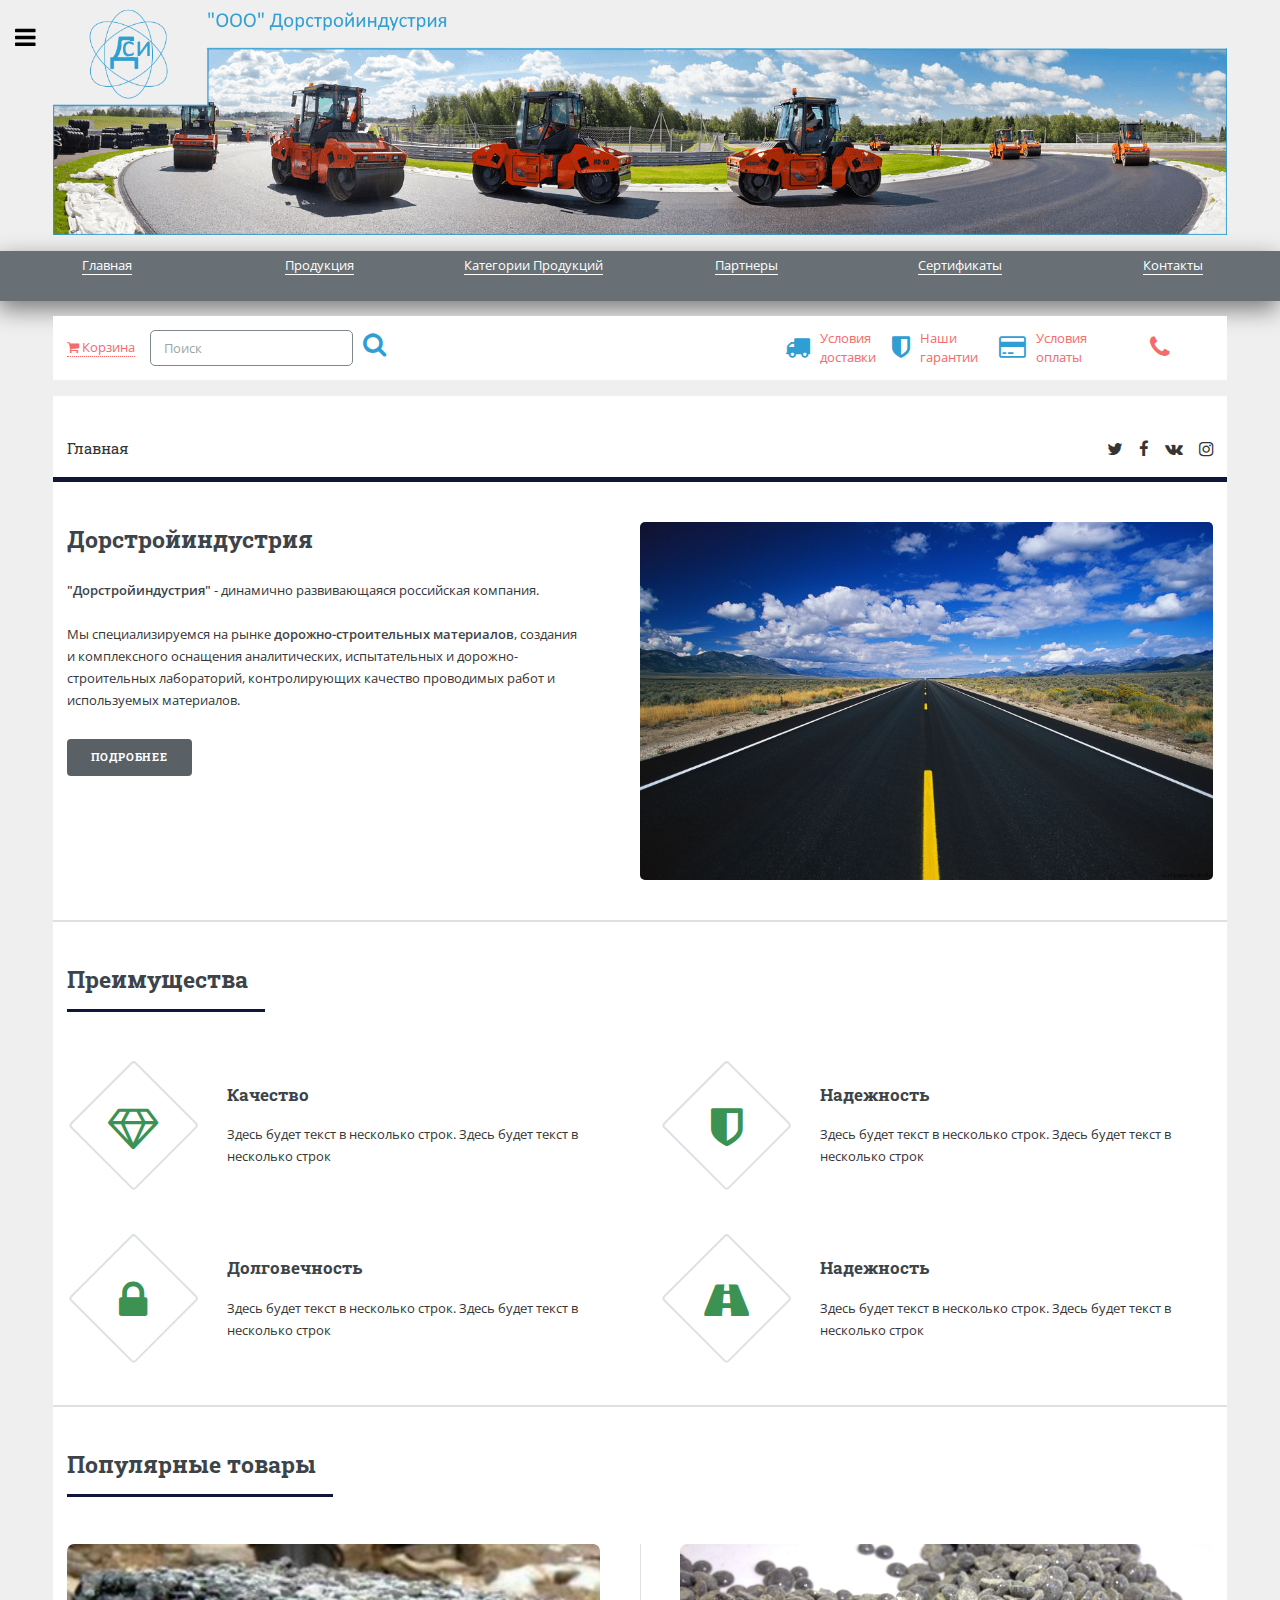
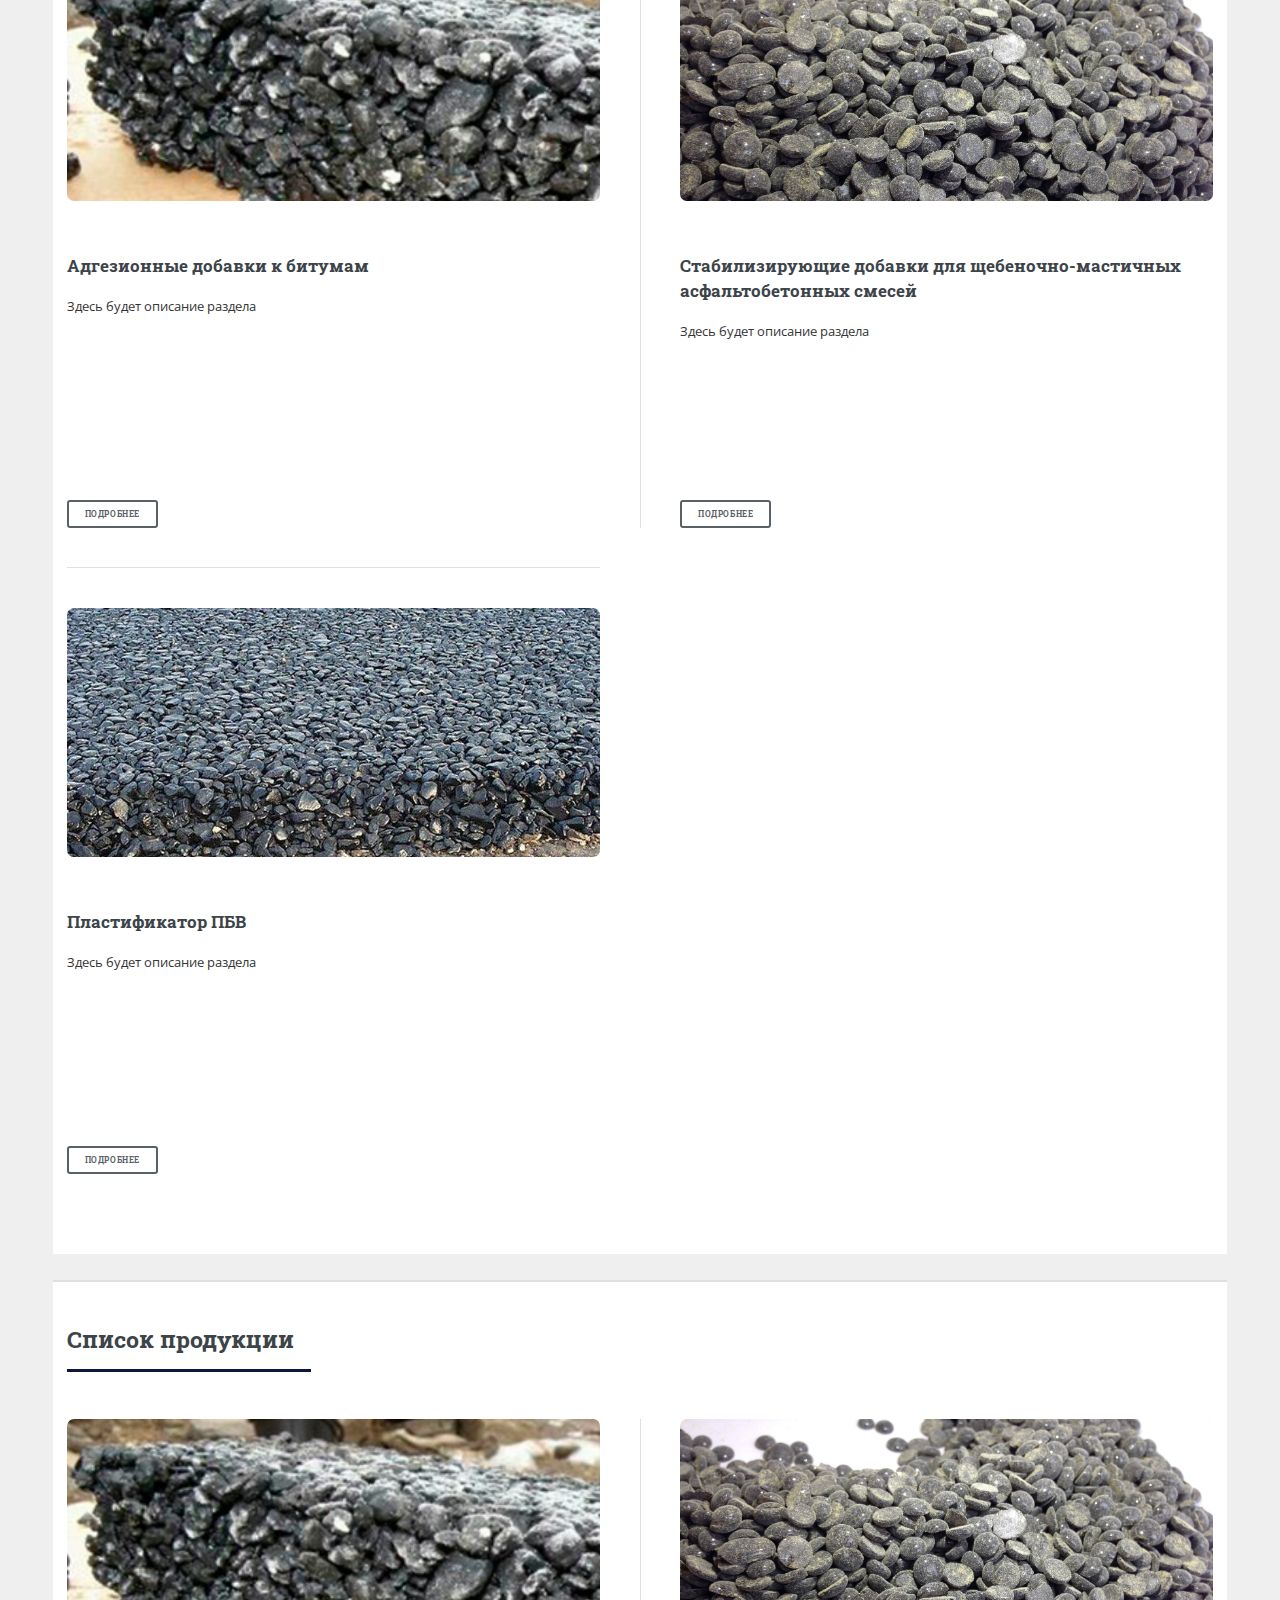
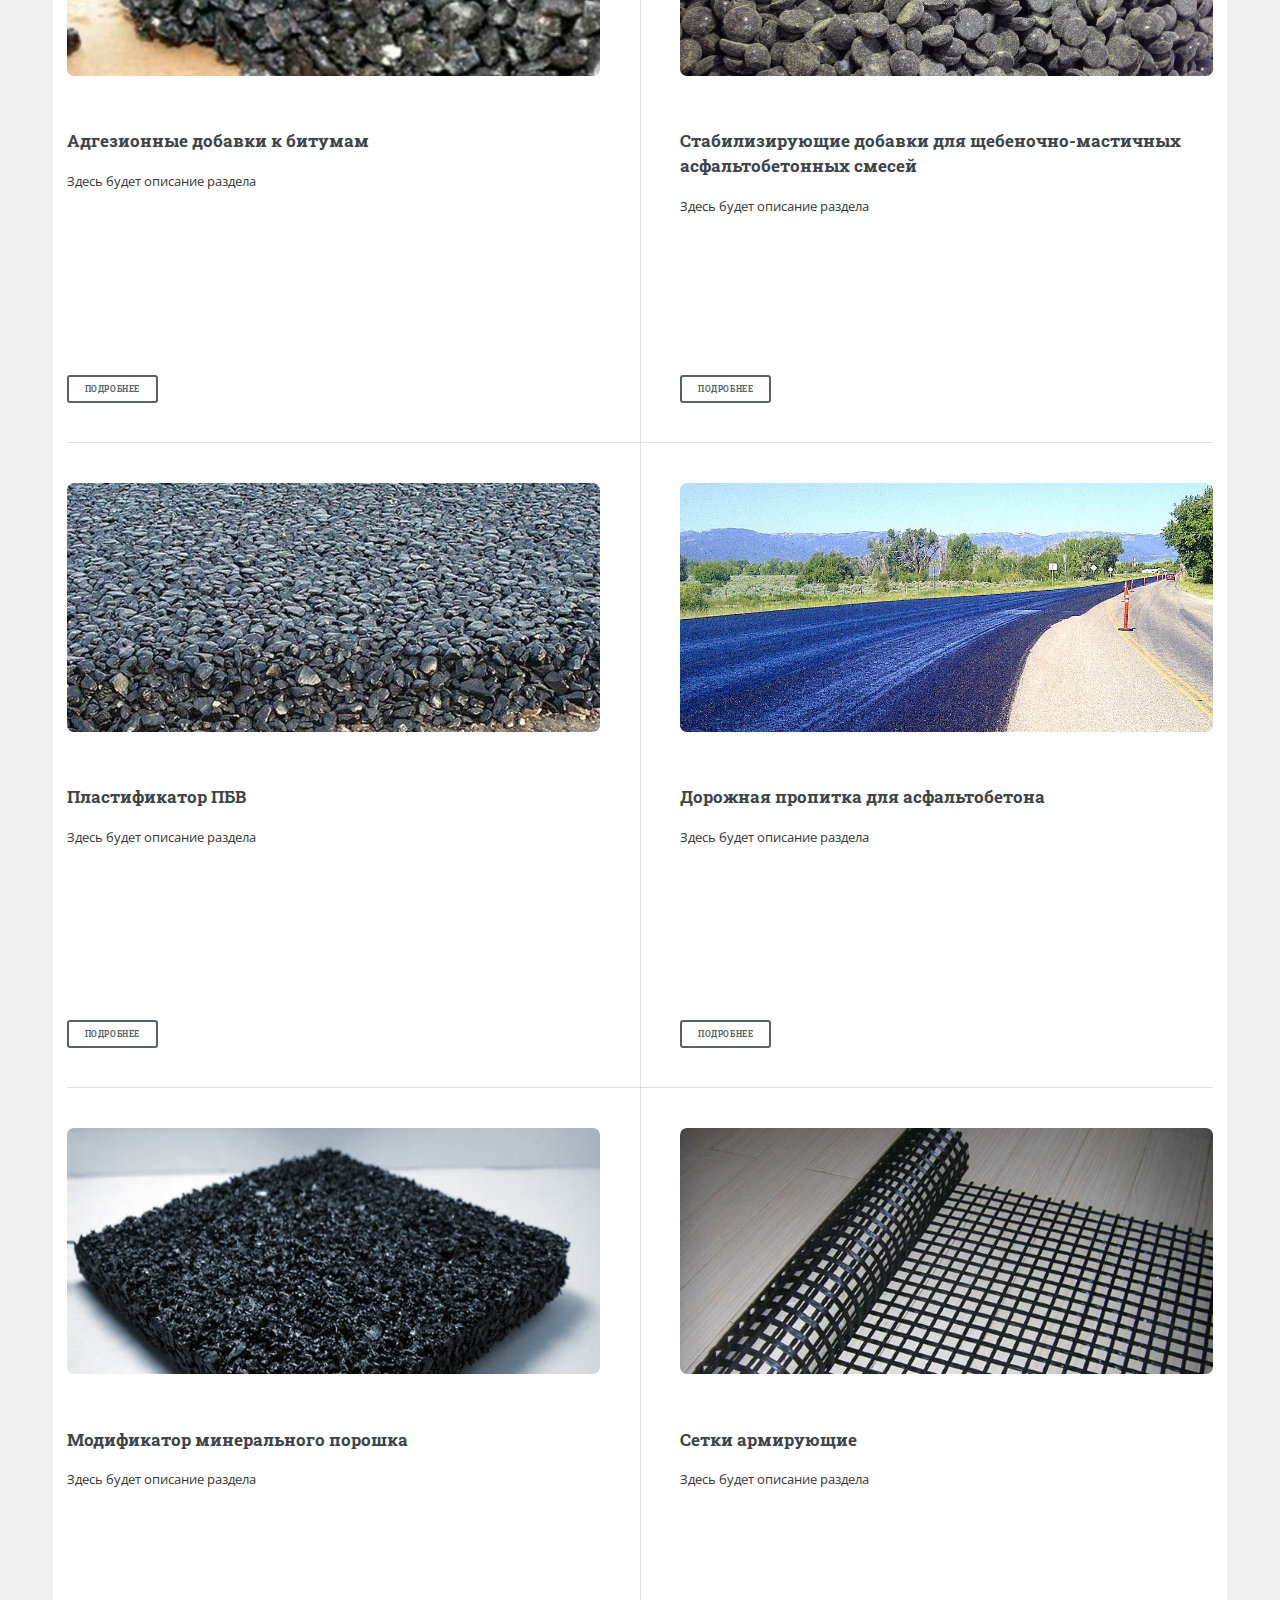
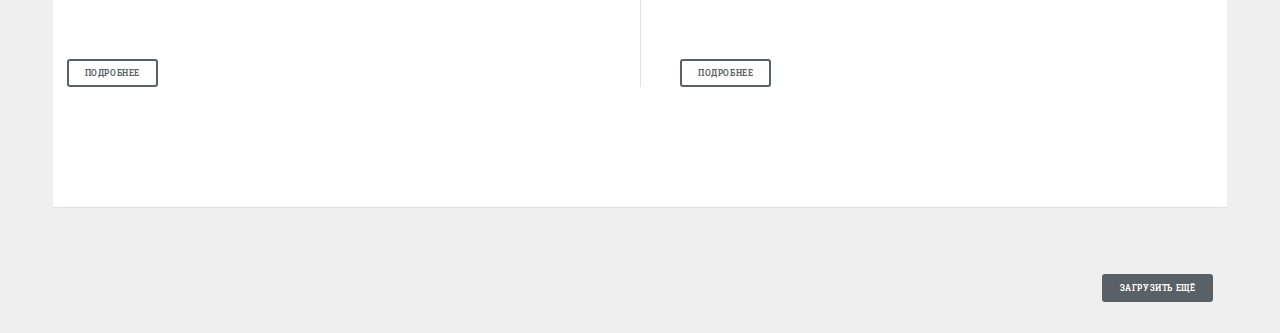
==== index.html @ dd53c436 "dsi layouts" ====
<!DOCTYPE HTML>
<html>
	<head>
		<title>ООО &quot;Дорстройиндустрия&quot;</title>
		<meta charset="utf-8" />
		<meta name="viewport" content="width=device-width, initial-scale=1, user-scalable=no" />
		<!--[if lte IE 8]><script src="assets/js/ie/html5shiv.js"></script><![endif]-->
		<link rel="shortcut icon" href="images/favicon.png" type="image/png">
		<link rel="stylesheet" href="css/bootstrap/bootstrap.min.css" />
		<link rel="stylesheet" href="css/bootstrap/bootstrap-theme.min.css" />
		<link rel="stylesheet" href="assets/css/main.css" />
		<link rel="stylesheet" href="css/main.css" />
		<!--[if lte IE 9]><link rel="stylesheet" href="assets/css/ie9.css" /><![endif]-->
		<!--[if lte IE 8]><link rel="stylesheet" href="assets/css/ie8.css" /><![endif]-->
	</head>
	<body class="enlarged">

		<!-- Wrapper -->
			<div id="wrapper" class="__3">

				<!-- Main -->
					<div id="main">
						<div class="menu-top">
							<div class="menu-inner">
								<div class="desc-wrap desctop">									
									<img src="images/bg/bg-top1.png">
								</div>
								<div class="desc-wrap mobile">									
									<img src="images/bg/bg-top2.png">
								</div>
								<div class="btns-menu-wrap">

								</div>	
							</div>
						</div>
						<div class="menu-top-line">
							<div class="top-line-wrp">
								<ul class="top-line">
									<li><a href="index.html">Главная</a></li>
									<li><a href="/items-list.html">Продукция</a></li>
									<li>
										<span class="opener">Категории Продукций</span>
										<ul class="inner-top-line">
											<li><a href="/category.html">Адгезионные добавки к битумам</a></li>
											<li><a href="/category.html">Стабилизирующие добавки для щебеночно-мастичных асфальтобетонных смесей</a></li>
											<li><a href="/category.html">Пластификатор ПБВ</a></li>
											<li><a href="/category.html">Дорожная пропитка для асфальтобетона</a></li>
											<li><a href="/category.html">Модификатор минерального порошка</a></li>
											<li><a href="/category.html">Сетки армирующие</a></li>
										</ul>
									</li>
									<li><a href="/partners.html">Партнеры</a></li>
									<li><a href="/serts.html">Сертификаты</a></li>										
									<li><a href="/contacts.html">Контакты</a></li>
								</ul>								
							</div>	
						</div>

						<div class="menu-top-btns">
							<div class="top-line-section">
								<div class="cart-n-search">
									<div class="cart">
										<a href="#">
											<i class="fa fa-shopping-cart" aria-hidden="true"></i>
											<span>Корзина</span>
										</a>
									</div>
									<div class="search">
										<form method="post" action="#">
											<input type="text" name="query" id="query" placeholder="Поиск" />
										</form>

										<div class="find-bt">
											<a href="#" class="__search">
												<i class="fa fa-search" aria-hidden="true"></i>
											</a>
										</div>
									</div>	
								</div>
								<div class="quick-bts">
									<div class="top-btn-delivery item">
										<div class="item-wrp">
											<span class="icon fa-truck"></span>
											<a href="#getDelivery" data-toggle="modal">Условия доставки</a>
										</div>	
									</div>
									<div class="top-btn-garanties item">
										<div class="item-wrp">
											<span class="icon fa-shield"></span>
											<a href="#getGaranties" data-toggle="modal">Наши гарантии</a>
										</div>	
									</div>
									<div class="top-btn-payment item">
										<div class="item-wrp">
											<span class="icon fa-credit-card"></span>
											<a href="#getCondition" data-toggle="modal">Условия оплаты</a>
										</div>	
									</div>
									<div class="top-btn-call item">
										<div class="item-wrp">
											<a href="#getCall" data-toggle="modal">
												<i class="fa fa-phone" aria-hidden="true"></i>
											</a>												
										</div>	
									</div>										
								</div>
							</div>
						</div>

						<div class="inner">

							<!-- Header -->
								<header id="header">
									<div class="head-cont">
										<a href="index.html" class="logo">Главная</a>
									</div>	
									<ul class="icons">
										<li><a href="#" class="icon fa-twitter"><span class="label">Twitter</span></a></li>
										<li><a href="#" class="icon fa-facebook"><span class="label">Facebook</span></a></li>
										<li><a href="#" class="icon fa-vk"><span class="label">VK</span></a></li>
										<li><a href="#" class="icon fa-instagram"><span class="label">Instagram</span></a></li>
									</ul>
								</header>

							<!-- Banner -->
								<section id="banner">
									<div class="content">
										<header>
											<h2>Дорстройиндустрия</h2>
											<!--<p>A free and fully responsive site template</p>-->
										</header>
										<p><strong>"Дорстройиндустрия"</strong> - динамично развивающаяся российская компания.<br><br>Мы специализируемся на рынке <strong>дорожно-строительных материалов</strong>, создания и комплексного оснащения аналитических, испытательных и дорожно-строительных лабораторий, контролирующих качество проводимых работ и используемых материалов.</p>
										<ul class="actions">
											<li><a href="#" class="button special">Подробнее</a></li>
										</ul>
									</div>
									<span class="image object">
										<img src="images/main4.jpg" alt="" />
									</span>
								</section>

							<!-- Section -->
								<section>
									<header class="major">
										<h2>Преимущества</h2>
									</header>
									<div class="features">
										<article>
											<span class="icon fa-diamond"></span>
											<div class="content">
												<h3>Качество</h3>
												<p>Здесь будет текст в несколько строк. Здесь будет текст в несколько строк</p>
											</div>
										</article>
										<article>
											<span class="icon fa-shield"></span>
											<div class="content">
												<h3>Надежность</h3>
												<p>Здесь будет текст в несколько строк. Здесь будет текст в несколько строк</p>
											</div>
										</article>
										<article>
											<span class="icon fa-lock"></span>
											<div class="content">
												<h3>Долговечность</h3>
												<p>Здесь будет текст в несколько строк. Здесь будет текст в несколько строк</p>
											</div>
										</article>
										<article>
											<span class="icon fa-road"></span>
											<div class="content">
												<h3>Надежность</h3>
												<p>Здесь будет текст в несколько строк. Здесь будет текст в несколько строк</p>
											</div>
										</article>
									</div>
								</section>

								<!-- Section -->
								<section class="main-cont popular_goods">
									<header class="major">
										<h2>Популярные товары</h2>
									</header>
									<div class="posts">
										<article>
											<div class="img-cont">
												<a href="/category.html" class="image"><img src="images/bitum.png" alt="" /></a>
											</div>
											<div class="desc-cont">
												<h3>Адгезионные добавки к битумам</h3>
												<p>Здесь будет описание раздела</p>
											</div>
											<ul class="actions">
												<li><a href="/category.html" class="button small">Подробнее</a></li>
											</ul>
										</article>
										<article>
											<div class="img-cont">
												<a href="/item.html" class="image"><img src="images/mixes.jpg" alt="" /></a>
											</div>
											<div class="desc-cont">
												<h3>Стабилизирующие добавки для щебеночно-мастичных асфальтобетонных смесей</h3>
												<p>Здесь будет описание раздела</p>
											</div>	
											<ul class="actions">
												<li><a href="/item.html" class="button small">Подробнее</a></li>
											</ul>
										</article>
										<article>
											<div class="img-cont">
												<a href="/item.html" class="image"><img src="images/pbv.jpg" alt="" /></a>
											</div>
											<div class="desc-cont">
												<h3>Пластификатор ПБВ</h3>
												<p>Здесь будет описание раздела</p>
											</div>	
											<ul class="actions">
												<li><a href="/item.html" class="button small">Подробнее</a></li>
											</ul>
										</article>
									</div>
								</section>

							<!-- Section -->
								<section class="main-cont">
									<header class="major">
										<h2>Список продукции</h2>
									</header>
									<div class="posts">
										<article>
											<div class="img-cont">
												<a href="/category.html" class="image"><img src="images/bitum.png" alt="" /></a>
											</div>
											<div class="desc-cont">
												<h3>Адгезионные добавки к битумам</h3>
												<p>Здесь будет описание раздела</p>
											</div>
											<ul class="actions">
												<li><a href="/category.html" class="button small">Подробнее</a></li>
											</ul>
										</article>
										<article>
											<div class="img-cont">
												<a href="/item.html" class="image"><img src="images/mixes.jpg" alt="" /></a>
											</div>
											<div class="desc-cont">
												<h3>Стабилизирующие добавки для щебеночно-мастичных асфальтобетонных смесей</h3>
												<p>Здесь будет описание раздела</p>
											</div>	
											<ul class="actions">
												<li><a href="/item.html" class="button small">Подробнее</a></li>
											</ul>
										</article>
										<article>
											<div class="img-cont">
												<a href="/item.html" class="image"><img src="images/pbv.jpg" alt="" /></a>
											</div>
											<div class="desc-cont">
												<h3>Пластификатор ПБВ</h3>
												<p>Здесь будет описание раздела</p>
											</div>	
											<ul class="actions">
												<li><a href="/item.html" class="button small">Подробнее</a></li>
											</ul>
										</article>
										<article>
											<div class="img-cont">
												<a href="/item.html" class="image"><img src="images/propitka.jpg" alt="" /></a>
											</div>
											<div class="desc-cont">
												<h3>Дорожная пропитка для асфальтобетона</h3>
												<p>Здесь будет описание раздела</p>
											</div>	
											<ul class="actions">
												<li><a href="/item.html" class="button small">Подробнее</a></li>
											</ul>
										</article>
										<article>
											<div class="img-cont">
												<a href="/item.html" class="image"><img src="images/modific.jpg" alt="" /></a>
											</div>
											<div class="desc-cont">
												<h3>Модификатор минерального порошка</h3>
												<p>Здесь будет описание раздела</p>
											</div>	
											<ul class="actions">
												<li><a href="/item.html" class="button small">Подробнее</a></li>
											</ul>
										</article>
										<article>
											<div class="img-cont">
												<a href="/item.html" class="image"><img src="images/armo-net.jpg" alt="" /></a>
											</div>
											<div class="desc-cont">	
												<h3>Сетки армирующие</h3>
												<p>Здесь будет описание раздела</p>
											</div>	
											<ul class="actions">
												<li><a href="/item.html" class="button small">Подробнее</a></li>
											</ul>
										</article>										
									</div>
									<div class="more-bt">
										<a href="#" class="button special small">Загрузить ещё</a>
									</div>
								</section>

						</div>
					</div>

				<!-- Sidebar -->
					<div id="sidebar" class="inactive">
						<div class="inner">

							<!-- Search -->

							<!-- Menu -->
								<nav id="menu">
									<div class="menu-cont">
										<!--<a href="/">
											<img src="images/logo.jpg">
										</a>-->
										<span>
											Производство и поставка дорожностроительных материалов по всей России
										</span>
									</div>
									<header class="major">
										<h2>Меню</h2>
									</header>
									<ul>
										<li><a href="index.html">Главная</a></li>
										<li><a href="/items-list.html">Продукция</a></li>
										<li>
											<span class="opener">Категории Продукций</span>
											<ul>
												<li><a href="/category.html">Адгезионные добавки к битумам</a></li>
												<li><a href="/category.html">Стабилизирующие добавки для щебеночно-мастичных асфальтобетонных смесей</a></li>
												<li><a href="/category.html">Пластификатор ПБВ</a></li>
												<li><a href="/category.html">Дорожная пропитка для асфальтобетона</a></li>
												<li><a href="/category.html">Модификатор минерального порошка</a></li>
												<li><a href="/category.html">Сетки армирующие</a></li>
											</ul>
										</li>
										<li><a href="/partners.html">Партнеры</a></li>
										<li><a href="/serts.html">Сертификаты</a></li>										
										<li><a href="/contacts.html">Контакты</a></li>
										<!--<li><a href="#">Adipiscing</a></li>
										<li>
											<span class="opener">Another Submenu</span>
											<ul>
												<li><a href="#">Lorem Dolor</a></li>
												<li><a href="#">Ipsum Adipiscing</a></li>
												<li><a href="#">Tempus Magna</a></li>
												<li><a href="#">Feugiat Veroeros</a></li>
											</ul>
										</li>
										<li><a href="#">Maximus Erat</a></li>
										<li><a href="#">Sapien Mauris</a></li>
										<li><a href="#">Amet Lacinia</a></li>-->
									</ul>
								</nav>
								<section id="search" class="alt">
									<form method="post" action="#">
										<input type="text" name="query" id="query" placeholder="Поиск" />
									</form>

									<div class="find-bt">
										<a href="#" class="button special __search">Найти</a>
									</div>
								</section>
							<!-- Section -->
								<!--<section>
									<header class="major">
										<h2>Ante interdum</h2>
									</header>
									<div class="mini-posts">
										<article>
											<a href="#" class="image"><img src="images/pic07.jpg" alt="" /></a>
											<p>Aenean ornare velit lacus, ac varius enim lorem ullamcorper dolore aliquam.</p>
										</article>
										<article>
											<a href="#" class="image"><img src="images/pic08.jpg" alt="" /></a>
											<p>Aenean ornare velit lacus, ac varius enim lorem ullamcorper dolore aliquam.</p>
										</article>
										<article>
											<a href="#" class="image"><img src="images/pic09.jpg" alt="" /></a>
											<p>Aenean ornare velit lacus, ac varius enim lorem ullamcorper dolore aliquam.</p>
										</article>
									</div>
									<ul class="actions">
										<li><a href="#" class="button">More</a></li>
									</ul>
								</section>-->

							<!-- Section -->
								<section>
									<header class="major">
										<h2>Наши контакты</h2>
									</header>
									<!--<p>Текст</p>-->
									<ul class="contact">
										<li class="fa-envelope-o"><a href="#">dsi@dsi-ug.ru</a></li>
										<li class="fa-phone">(863) 229-59-74</li>
										<li class="fa-home">344019, г. Ростов-на-Дону, <br>ул. 17 линия 2/8</li>
									</ul>
								</section>

							<!-- Footer -->
								<footer id="footer">
									<p class="copyright">&copy; ООО "ДорСтройИндустрия" <!--<a href="https://unsplash.com">Unsplash</a>. Design: <a href="https://html5up.net">HTML5 UP</a>.--></p>
								</footer>

						</div>
					</div>

			</div>
 
			<div id="getDelivery" class="modal top-call fade">
			  	<div class="modal-dialog modalData">
			    	<div class="modal-content">
				      	<!-- Заголовок модального окна -->
				      	<div class="modal-header">
				        	<button type="button" class="close" data-dismiss="modal" aria-hidden="true">×</button>
				        	<h4 class="modal-title"></h4>
				     	</div>
				      	<!-- Основное содержимое модального окна -->
				      	<div class="modal-body">
				        	<span>Условия доставки</span>
				      	</div>
				      	<!-- Футер модального окна -->
				      	<div class="modal-footer">
				        	<button type="button" class="special small" data-dismiss="modal">Закрыть</button>
				      	</div>
			    	</div>
			  	</div>
			</div>

			<div id="getGaranties" class="modal top-call fade">
			  	<div class="modal-dialog modalData">
			    	<div class="modal-content">
				      	<!-- Заголовок модального окна -->
				      	<div class="modal-header">
				        	<button type="button" class="close" data-dismiss="modal" aria-hidden="true">×</button>
				        	<h4 class="modal-title"></h4>
				     	</div>
				      	<!-- Основное содержимое модального окна -->
				      	<div class="modal-body">
				        	<span>Гарантии</span>	
				      	</div>
				      	<!-- Футер модального окна -->
				      	<div class="modal-footer">
				        	<button type="button" class="special small" data-dismiss="modal">Закрыть</button>
				      	</div>
			    	</div>
			  	</div>
			</div>

			<div id="getCondition" class="modal top-call fade">
			  	<div class="modal-dialog modalData">
			    	<div class="modal-content">
				      	<!-- Заголовок модального окна -->
				      	<div class="modal-header">
				        	<button type="button" class="close" data-dismiss="modal" aria-hidden="true">×</button>
				        	<h4 class="modal-title"></h4>
				     	</div>
				      	<!-- Основное содержимое модального окна -->
				      	<div class="modal-body">
				        	<span>Условия оплаты</span>	
				      	</div>
				      	<!-- Футер модального окна -->
				      	<div class="modal-footer">
				        	<button type="button" class="special small" data-dismiss="modal">Закрыть</button>
				      	</div>
			    	</div>
			  	</div>
			</div>

			<div id="getCall" class="modal fade">
			  	<div class="modal-dialog modalData">
			    	<div class="modal-content">
				      	<!-- Заголовок модального окна -->
				      	<div class="modal-header">
				        	<button type="button" class="close" data-dismiss="modal" aria-hidden="true">×</button>
				        	<h4 class="modal-title">Оставьте свои контактные данные</h4>
				     	</div>
				      	<!-- Основное содержимое модального окна -->
				      	<div class="modal-body">
				        	<form method="" action="#">
								<div class="row uniform">
									<div class="6u 12u$(xsmall)">
										<input type="text" name="demo-name" id="demo-name" value="" placeholder="ФИО">
									</div>
									<div class="6u$ 12u$(xsmall)">
										<input type="email" name="demo-email" id="demo-email" value="" placeholder="Телефон">
									</div>
									<div class="6u$ 12u$(xsmall)">
										<input type="email" name="demo-email" id="demo-email" value="" placeholder="E-mail">
									</div>
								</div>
							</form>		
				      	</div>
				      	<!-- Футер модального окна -->
				      	<div class="modal-footer">
				        	<button type="button" class="special small" data-dismiss="modal">Закрыть</button>
				        	<button type="button" class="small">Заказать звонок</button>
				      	</div>
			    	</div>
			  	</div>
			</div>

		<!-- Scripts -->
			<script src="assets/js/jquery.min.js"></script>
			<script src="js/bootstrap/bootstrap.min.js"></script>
			<script src="assets/js/skel.min.js"></script>
			<script src="assets/js/util.js"></script>
			<!--[if lte IE 8]><script src="assets/js/ie/respond.min.js"></script><![endif]-->
			<script src="assets/js/main.js"></script>
			<script src="js/main.js"></script>

	</body>
</html>
---- assets/css/main.css ----
@import url(font-awesome.min.css);
@import url("https://fonts.googleapis.com/css?family=Open+Sans:400,600,400italic,600italic|Roboto+Slab:400,700");

/*
	Editorial by HTML5 UP
	html5up.net | @ajlkn
	Free for personal and commercial use under the CCA 3.0 license (html5up.net/license)
*/

/* Reset */

	html, body, div, span, applet, object, iframe, h1, h2, h3, h4, h5, h6, p, blockquote, pre, a, abbr, acronym, address, big, cite, code, del, dfn, em, img, ins, kbd, q, s, samp, small, strike, strong, sub, sup, tt, var, b, u, i, center, dl, dt, dd, ol, ul, li, fieldset, form, label, legend, table, caption, tbody, tfoot, thead, tr, th, td, article, aside, canvas, details, embed, figure, figcaption, footer, header, hgroup, menu, nav, output, ruby, section, summary, time, mark, audio, video {
		margin: 0;
		padding: 0;
		border: 0;
		font-size: 100%;
		font: inherit;
		vertical-align: baseline;
	}

	article, aside, details, figcaption, figure, footer, header, hgroup, menu, nav, section {
		display: block;
	}

	body {
		line-height: 1;
	}

	ol, ul {
		list-style: none;
	}

	blockquote, q {
		quotes: none;
	}

	blockquote:before, blockquote:after, q:before, q:after {
		content: '';
		content: none;
	}

	table {
		border-collapse: collapse;
		border-spacing: 0;
	}

	body {
		-webkit-text-size-adjust: none;
	}

/* Box Model */

	*, *:before, *:after {
		-moz-box-sizing: border-box;
		-webkit-box-sizing: border-box;
		box-sizing: border-box;
	}

/* Grid */

	.row {
		border-bottom: solid 1px transparent;
		-moz-box-sizing: border-box;
		-webkit-box-sizing: border-box;
		box-sizing: border-box;
	}

	.row > * {
		float: left;
		-moz-box-sizing: border-box;
		-webkit-box-sizing: border-box;
		box-sizing: border-box;
	}

	.row:after, .row:before {
		content: '';
		display: block;
		clear: both;
		height: 0;
	}

	.row.uniform > * > :first-child {
		margin-top: 0;
	}

	.row.uniform > * > :last-child {
		margin-bottom: 0;
	}

	.row.\30 \25 > * {
		padding: 0 0 0 0em;
	}

	.row.\30 \25 {
		margin: 0 0 -1px 0em;
	}

	.row.uniform.\30 \25 > * {
		padding: 0em 0 0 0em;
	}

	.row.uniform.\30 \25 {
		margin: 0em 0 -1px 0em;
	}

	.row > * {
		padding: 0 0 0 1.5em;
	}

	.row {
		margin: 0 0 -1px -1.5em;
	}

	.row.uniform > * {
		padding: 1.5em 0 0 1.5em;
	}

	.row.uniform {
		margin: -1.5em 0 -1px -1.5em;
	}

	.row.\32 00\25 > * {
		padding: 0 0 0 3em;
	}

	.row.\32 00\25 {
		margin: 0 0 -1px -3em;
	}

	.row.uniform.\32 00\25 > * {
		padding: 3em 0 0 3em;
	}

	.row.uniform.\32 00\25 {
		margin: -3em 0 -1px -3em;
	}

	.row.\31 50\25 > * {
		padding: 0 0 0 2.25em;
	}

	.row.\31 50\25 {
		margin: 0 0 -1px -2.25em;
	}

	.row.uniform.\31 50\25 > * {
		padding: 2.25em 0 0 2.25em;
	}

	.row.uniform.\31 50\25 {
		margin: -2.25em 0 -1px -2.25em;
	}

	.row.\35 0\25 > * {
		padding: 0 0 0 0.75em;
	}

	.row.\35 0\25 {
		margin: 0 0 -1px -0.75em;
	}

	.row.uniform.\35 0\25 > * {
		padding: 0.75em 0 0 0.75em;
	}

	.row.uniform.\35 0\25 {
		margin: -0.75em 0 -1px -0.75em;
	}

	.row.\32 5\25 > * {
		padding: 0 0 0 0.375em;
	}

	.row.\32 5\25 {
		margin: 0 0 -1px -0.375em;
	}

	.row.uniform.\32 5\25 > * {
		padding: 0.375em 0 0 0.375em;
	}

	.row.uniform.\32 5\25 {
		margin: -0.375em 0 -1px -0.375em;
	}

	.\31 2u, .\31 2u\24 {
		width: 100%;
		clear: none;
		margin-left: 0;
	}

	.\31 1u, .\31 1u\24 {
		width: 91.6666666667%;
		clear: none;
		margin-left: 0;
	}

	.\31 0u, .\31 0u\24 {
		width: 83.3333333333%;
		clear: none;
		margin-left: 0;
	}

	.\39 u, .\39 u\24 {
		width: 75%;
		clear: none;
		margin-left: 0;
	}

	.\38 u, .\38 u\24 {
		width: 66.6666666667%;
		clear: none;
		margin-left: 0;
	}

	.\37 u, .\37 u\24 {
		width: 58.3333333333%;
		clear: none;
		margin-left: 0;
	}

	.\36 u, .\36 u\24 {
		width: 50%;
		clear: none;
		margin-left: 0;
	}

	.\35 u, .\35 u\24 {
		width: 41.6666666667%;
		clear: none;
		margin-left: 0;
	}

	.\34 u, .\34 u\24 {
		width: 33.3333333333%;
		clear: none;
		margin-left: 0;
	}

	.\33 u, .\33 u\24 {
		width: 25%;
		clear: none;
		margin-left: 0;
	}

	.\32 u, .\32 u\24 {
		width: 16.6666666667%;
		clear: none;
		margin-left: 0;
	}

	.\31 u, .\31 u\24 {
		width: 8.3333333333%;
		clear: none;
		margin-left: 0;
	}

	.\31 2u\24 + *,
	.\31 1u\24 + *,
	.\31 0u\24 + *,
	.\39 u\24 + *,
	.\38 u\24 + *,
	.\37 u\24 + *,
	.\36 u\24 + *,
	.\35 u\24 + *,
	.\34 u\24 + *,
	.\33 u\24 + *,
	.\32 u\24 + *,
	.\31 u\24 + * {
		clear: left;
	}

	.\-11u {
		margin-left: 91.66667%;
	}

	.\-10u {
		margin-left: 83.33333%;
	}

	.\-9u {
		margin-left: 75%;
	}

	.\-8u {
		margin-left: 66.66667%;
	}

	.\-7u {
		margin-left: 58.33333%;
	}

	.\-6u {
		margin-left: 50%;
	}

	.\-5u {
		margin-left: 41.66667%;
	}

	.\-4u {
		margin-left: 33.33333%;
	}

	.\-3u {
		margin-left: 25%;
	}

	.\-2u {
		margin-left: 16.66667%;
	}

	.\-1u {
		margin-left: 8.33333%;
	}

	@media screen and (max-width: 1680px) {

		.row > * {
			padding: 0 0 0 1.5em;
		}

		.row {
			margin: 0 0 -1px -1.5em;
		}

		.row.uniform > * {
			padding: 1.5em 0 0 1.5em;
		}

		.row.uniform {
			margin: -1.5em 0 -1px -1.5em;
		}

		.row.\32 00\25 > * {
			padding: 0 0 0 3em;
		}

		.row.\32 00\25 {
			margin: 0 0 -1px -3em;
		}

		.row.uniform.\32 00\25 > * {
			padding: 3em 0 0 3em;
		}

		.row.uniform.\32 00\25 {
			margin: -3em 0 -1px -3em;
		}

		.row.\31 50\25 > * {
			padding: 0 0 0 2.25em;
		}

		.row.\31 50\25 {
			margin: 0 0 -1px -2.25em;
		}

		.row.uniform.\31 50\25 > * {
			padding: 2.25em 0 0 2.25em;
		}

		.row.uniform.\31 50\25 {
			margin: -2.25em 0 -1px -2.25em;
		}

		.row.\35 0\25 > * {
			padding: 0 0 0 0.75em;
		}

		.row.\35 0\25 {
			margin: 0 0 -1px -0.75em;
		}

		.row.uniform.\35 0\25 > * {
			padding: 0.75em 0 0 0.75em;
		}

		.row.uniform.\35 0\25 {
			margin: -0.75em 0 -1px -0.75em;
		}

		.row.\32 5\25 > * {
			padding: 0 0 0 0.375em;
		}

		.row.\32 5\25 {
			margin: 0 0 -1px -0.375em;
		}

		.row.uniform.\32 5\25 > * {
			padding: 0.375em 0 0 0.375em;
		}

		.row.uniform.\32 5\25 {
			margin: -0.375em 0 -1px -0.375em;
		}

		.\31 2u\28xlarge\29, .\31 2u\24\28xlarge\29 {
			width: 100%;
			clear: none;
			margin-left: 0;
		}

		.\31 1u\28xlarge\29, .\31 1u\24\28xlarge\29 {
			width: 91.6666666667%;
			clear: none;
			margin-left: 0;
		}

		.\31 0u\28xlarge\29, .\31 0u\24\28xlarge\29 {
			width: 83.3333333333%;
			clear: none;
			margin-left: 0;
		}

		.\39 u\28xlarge\29, .\39 u\24\28xlarge\29 {
			width: 75%;
			clear: none;
			margin-left: 0;
		}

		.\38 u\28xlarge\29, .\38 u\24\28xlarge\29 {
			width: 66.6666666667%;
			clear: none;
			margin-left: 0;
		}

		.\37 u\28xlarge\29, .\37 u\24\28xlarge\29 {
			width: 58.3333333333%;
			clear: none;
			margin-left: 0;
		}

		.\36 u\28xlarge\29, .\36 u\24\28xlarge\29 {
			width: 50%;
			clear: none;
			margin-left: 0;
		}

		.\35 u\28xlarge\29, .\35 u\24\28xlarge\29 {
			width: 41.6666666667%;
			clear: none;
			margin-left: 0;
		}

		.\34 u\28xlarge\29, .\34 u\24\28xlarge\29 {
			width: 33.3333333333%;
			clear: none;
			margin-left: 0;
		}

		.\33 u\28xlarge\29, .\33 u\24\28xlarge\29 {
			width: 25%;
			clear: none;
			margin-left: 0;
		}

		.\32 u\28xlarge\29, .\32 u\24\28xlarge\29 {
			width: 16.6666666667%;
			clear: none;
			margin-left: 0;
		}

		.\31 u\28xlarge\29, .\31 u\24\28xlarge\29 {
			width: 8.3333333333%;
			clear: none;
			margin-left: 0;
		}

		.\31 2u\24\28xlarge\29 + *,
		.\31 1u\24\28xlarge\29 + *,
		.\31 0u\24\28xlarge\29 + *,
		.\39 u\24\28xlarge\29 + *,
		.\38 u\24\28xlarge\29 + *,
		.\37 u\24\28xlarge\29 + *,
		.\36 u\24\28xlarge\29 + *,
		.\35 u\24\28xlarge\29 + *,
		.\34 u\24\28xlarge\29 + *,
		.\33 u\24\28xlarge\29 + *,
		.\32 u\24\28xlarge\29 + *,
		.\31 u\24\28xlarge\29 + * {
			clear: left;
		}

		.\-11u\28xlarge\29 {
			margin-left: 91.66667%;
		}

		.\-10u\28xlarge\29 {
			margin-left: 83.33333%;
		}

		.\-9u\28xlarge\29 {
			margin-left: 75%;
		}

		.\-8u\28xlarge\29 {
			margin-left: 66.66667%;
		}

		.\-7u\28xlarge\29 {
			margin-left: 58.33333%;
		}

		.\-6u\28xlarge\29 {
			margin-left: 50%;
		}

		.\-5u\28xlarge\29 {
			margin-left: 41.66667%;
		}

		.\-4u\28xlarge\29 {
			margin-left: 33.33333%;
		}

		.\-3u\28xlarge\29 {
			margin-left: 25%;
		}

		.\-2u\28xlarge\29 {
			margin-left: 16.66667%;
		}

		.\-1u\28xlarge\29 {
			margin-left: 8.33333%;
		}

	}

	@media screen and (max-width: 1280px) {

		.row > * {
			padding: 0 0 0 1.5em;
		}

		.row {
			margin: 0 0 -1px -1.5em;
		}

		.row.uniform > * {
			padding: 1.5em 0 0 1.5em;
		}

		.row.uniform {
			margin: -1.5em 0 -1px -1.5em;
		}

		.row.\32 00\25 > * {
			padding: 0 0 0 3em;
		}

		.row.\32 00\25 {
			margin: 0 0 -1px -3em;
		}

		.row.uniform.\32 00\25 > * {
			padding: 3em 0 0 3em;
		}

		.row.uniform.\32 00\25 {
			margin: -3em 0 -1px -3em;
		}

		.row.\31 50\25 > * {
			padding: 0 0 0 2.25em;
		}

		.row.\31 50\25 {
			margin: 0 0 -1px -2.25em;
		}

		.row.uniform.\31 50\25 > * {
			padding: 2.25em 0 0 2.25em;
		}

		.row.uniform.\31 50\25 {
			margin: -2.25em 0 -1px -2.25em;
		}

		.row.\35 0\25 > * {
			padding: 0 0 0 0.75em;
		}

		.row.\35 0\25 {
			margin: 0 0 -1px -0.75em;
		}

		.row.uniform.\35 0\25 > * {
			padding: 0.75em 0 0 0.75em;
		}

		.row.uniform.\35 0\25 {
			margin: -0.75em 0 -1px -0.75em;
		}

		.row.\32 5\25 > * {
			padding: 0 0 0 0.375em;
		}

		.row.\32 5\25 {
			margin: 0 0 -1px -0.375em;
		}

		.row.uniform.\32 5\25 > * {
			padding: 0.375em 0 0 0.375em;
		}

		.row.uniform.\32 5\25 {
			margin: -0.375em 0 -1px -0.375em;
		}

		.\31 2u\28large\29, .\31 2u\24\28large\29 {
			width: 100%;
			clear: none;
			margin-left: 0;
		}

		.\31 1u\28large\29, .\31 1u\24\28large\29 {
			width: 91.6666666667%;
			clear: none;
			margin-left: 0;
		}

		.\31 0u\28large\29, .\31 0u\24\28large\29 {
			width: 83.3333333333%;
			clear: none;
			margin-left: 0;
		}

		.\39 u\28large\29, .\39 u\24\28large\29 {
			width: 75%;
			clear: none;
			margin-left: 0;
		}

		.\38 u\28large\29, .\38 u\24\28large\29 {
			width: 66.6666666667%;
			clear: none;
			margin-left: 0;
		}

		.\37 u\28large\29, .\37 u\24\28large\29 {
			width: 58.3333333333%;
			clear: none;
			margin-left: 0;
		}

		.\36 u\28large\29, .\36 u\24\28large\29 {
			width: 50%;
			clear: none;
			margin-left: 0;
		}

		.\35 u\28large\29, .\35 u\24\28large\29 {
			width: 41.6666666667%;
			clear: none;
			margin-left: 0;
		}

		.\34 u\28large\29, .\34 u\24\28large\29 {
			width: 33.3333333333%;
			clear: none;
			margin-left: 0;
		}

		.\33 u\28large\29, .\33 u\24\28large\29 {
			width: 25%;
			clear: none;
			margin-left: 0;
		}

		.\32 u\28large\29, .\32 u\24\28large\29 {
			width: 16.6666666667%;
			clear: none;
			margin-left: 0;
		}

		.\31 u\28large\29, .\31 u\24\28large\29 {
			width: 8.3333333333%;
			clear: none;
			margin-left: 0;
		}

		.\31 2u\24\28large\29 + *,
		.\31 1u\24\28large\29 + *,
		.\31 0u\24\28large\29 + *,
		.\39 u\24\28large\29 + *,
		.\38 u\24\28large\29 + *,
		.\37 u\24\28large\29 + *,
		.\36 u\24\28large\29 + *,
		.\35 u\24\28large\29 + *,
		.\34 u\24\28large\29 + *,
		.\33 u\24\28large\29 + *,
		.\32 u\24\28large\29 + *,
		.\31 u\24\28large\29 + * {
			clear: left;
		}

		.\-11u\28large\29 {
			margin-left: 91.66667%;
		}

		.\-10u\28large\29 {
			margin-left: 83.33333%;
		}

		.\-9u\28large\29 {
			margin-left: 75%;
		}

		.\-8u\28large\29 {
			margin-left: 66.66667%;
		}

		.\-7u\28large\29 {
			margin-left: 58.33333%;
		}

		.\-6u\28large\29 {
			margin-left: 50%;
		}

		.\-5u\28large\29 {
			margin-left: 41.66667%;
		}

		.\-4u\28large\29 {
			margin-left: 33.33333%;
		}

		.\-3u\28large\29 {
			margin-left: 25%;
		}

		.\-2u\28large\29 {
			margin-left: 16.66667%;
		}

		.\-1u\28large\29 {
			margin-left: 8.33333%;
		}

	}

	@media screen and (max-width: 980px) {

		.row > * {
			padding: 0 0 0 1.5em;
		}

		.row {
			margin: 0 0 -1px -1.5em;
		}

		.row.uniform > * {
			padding: 1.5em 0 0 1.5em;
		}

		.row.uniform {
			margin: -1.5em 0 -1px -1.5em;
		}

		.row.\32 00\25 > * {
			padding: 0 0 0 3em;
		}

		.row.\32 00\25 {
			margin: 0 0 -1px -3em;
		}

		.row.uniform.\32 00\25 > * {
			padding: 3em 0 0 3em;
		}

		.row.uniform.\32 00\25 {
			margin: -3em 0 -1px -3em;
		}

		.row.\31 50\25 > * {
			padding: 0 0 0 2.25em;
		}

		.row.\31 50\25 {
			margin: 0 0 -1px -2.25em;
		}

		.row.uniform.\31 50\25 > * {
			padding: 2.25em 0 0 2.25em;
		}

		.row.uniform.\31 50\25 {
			margin: -2.25em 0 -1px -2.25em;
		}

		.row.\35 0\25 > * {
			padding: 0 0 0 0.75em;
		}

		.row.\35 0\25 {
			margin: 0 0 -1px -0.75em;
		}

		.row.uniform.\35 0\25 > * {
			padding: 0.75em 0 0 0.75em;
		}

		.row.uniform.\35 0\25 {
			margin: -0.75em 0 -1px -0.75em;
		}

		.row.\32 5\25 > * {
			padding: 0 0 0 0.375em;
		}

		.row.\32 5\25 {
			margin: 0 0 -1px -0.375em;
		}

		.row.uniform.\32 5\25 > * {
			padding: 0.375em 0 0 0.375em;
		}

		.row.uniform.\32 5\25 {
			margin: -0.375em 0 -1px -0.375em;
		}

		.\31 2u\28medium\29, .\31 2u\24\28medium\29 {
			width: 100%;
			clear: none;
			margin-left: 0;
		}

		.\31 1u\28medium\29, .\31 1u\24\28medium\29 {
			width: 91.6666666667%;
			clear: none;
			margin-left: 0;
		}

		.\31 0u\28medium\29, .\31 0u\24\28medium\29 {
			width: 83.3333333333%;
			clear: none;
			margin-left: 0;
		}

		.\39 u\28medium\29, .\39 u\24\28medium\29 {
			width: 75%;
			clear: none;
			margin-left: 0;
		}

		.\38 u\28medium\29, .\38 u\24\28medium\29 {
			width: 66.6666666667%;
			clear: none;
			margin-left: 0;
		}

		.\37 u\28medium\29, .\37 u\24\28medium\29 {
			width: 58.3333333333%;
			clear: none;
			margin-left: 0;
		}

		.\36 u\28medium\29, .\36 u\24\28medium\29 {
			width: 50%;
			clear: none;
			margin-left: 0;
		}

		.\35 u\28medium\29, .\35 u\24\28medium\29 {
			width: 41.6666666667%;
			clear: none;
			margin-left: 0;
		}

		.\34 u\28medium\29, .\34 u\24\28medium\29 {
			width: 33.3333333333%;
			clear: none;
			margin-left: 0;
		}

		.\33 u\28medium\29, .\33 u\24\28medium\29 {
			width: 25%;
			clear: none;
			margin-left: 0;
		}

		.\32 u\28medium\29, .\32 u\24\28medium\29 {
			width: 16.6666666667%;
			clear: none;
			margin-left: 0;
		}

		.\31 u\28medium\29, .\31 u\24\28medium\29 {
			width: 8.3333333333%;
			clear: none;
			margin-left: 0;
		}

		.\31 2u\24\28medium\29 + *,
		.\31 1u\24\28medium\29 + *,
		.\31 0u\24\28medium\29 + *,
		.\39 u\24\28medium\29 + *,
		.\38 u\24\28medium\29 + *,
		.\37 u\24\28medium\29 + *,
		.\36 u\24\28medium\29 + *,
		.\35 u\24\28medium\29 + *,
		.\34 u\24\28medium\29 + *,
		.\33 u\24\28medium\29 + *,
		.\32 u\24\28medium\29 + *,
		.\31 u\24\28medium\29 + * {
			clear: left;
		}

		.\-11u\28medium\29 {
			margin-left: 91.66667%;
		}

		.\-10u\28medium\29 {
			margin-left: 83.33333%;
		}

		.\-9u\28medium\29 {
			margin-left: 75%;
		}

		.\-8u\28medium\29 {
			margin-left: 66.66667%;
		}

		.\-7u\28medium\29 {
			margin-left: 58.33333%;
		}

		.\-6u\28medium\29 {
			margin-left: 50%;
		}

		.\-5u\28medium\29 {
			margin-left: 41.66667%;
		}

		.\-4u\28medium\29 {
			margin-left: 33.33333%;
		}

		.\-3u\28medium\29 {
			margin-left: 25%;
		}

		.\-2u\28medium\29 {
			margin-left: 16.66667%;
		}

		.\-1u\28medium\29 {
			margin-left: 8.33333%;
		}

	}

	@media screen and (max-width: 736px) {

		.row > * {
			padding: 0 0 0 1.5em;
		}

		.row {
			margin: 0 0 -1px -1.5em;
		}

		.row.uniform > * {
			padding: 1.5em 0 0 1.5em;
		}

		.row.uniform {
			margin: -1.5em 0 -1px -1.5em;
		}

		.row.\32 00\25 > * {
			padding: 0 0 0 3em;
		}

		.row.\32 00\25 {
			margin: 0 0 -1px -3em;
		}

		.row.uniform.\32 00\25 > * {
			padding: 3em 0 0 3em;
		}

		.row.uniform.\32 00\25 {
			margin: -3em 0 -1px -3em;
		}

		.row.\31 50\25 > * {
			padding: 0 0 0 2.25em;
		}

		.row.\31 50\25 {
			margin: 0 0 -1px -2.25em;
		}

		.row.uniform.\31 50\25 > * {
			padding: 2.25em 0 0 2.25em;
		}

		.row.uniform.\31 50\25 {
			margin: -2.25em 0 -1px -2.25em;
		}

		.row.\35 0\25 > * {
			padding: 0 0 0 0.75em;
		}

		.row.\35 0\25 {
			margin: 0 0 -1px -0.75em;
		}

		.row.uniform.\35 0\25 > * {
			padding: 0.75em 0 0 0.75em;
		}

		.row.uniform.\35 0\25 {
			margin: -0.75em 0 -1px -0.75em;
		}

		.row.\32 5\25 > * {
			padding: 0 0 0 0.375em;
		}

		.row.\32 5\25 {
			margin: 0 0 -1px -0.375em;
		}

		.row.uniform.\32 5\25 > * {
			padding: 0.375em 0 0 0.375em;
		}

		.row.uniform.\32 5\25 {
			margin: -0.375em 0 -1px -0.375em;
		}

		.\31 2u\28small\29, .\31 2u\24\28small\29 {
			width: 100%;
			clear: none;
			margin-left: 0;
		}

		.\31 1u\28small\29, .\31 1u\24\28small\29 {
			width: 91.6666666667%;
			clear: none;
			margin-left: 0;
		}

		.\31 0u\28small\29, .\31 0u\24\28small\29 {
			width: 83.3333333333%;
			clear: none;
			margin-left: 0;
		}

		.\39 u\28small\29, .\39 u\24\28small\29 {
			width: 75%;
			clear: none;
			margin-left: 0;
		}

		.\38 u\28small\29, .\38 u\24\28small\29 {
			width: 66.6666666667%;
			clear: none;
			margin-left: 0;
		}

		.\37 u\28small\29, .\37 u\24\28small\29 {
			width: 58.3333333333%;
			clear: none;
			margin-left: 0;
		}

		.\36 u\28small\29, .\36 u\24\28small\29 {
			width: 50%;
			clear: none;
			margin-left: 0;
		}

		.\35 u\28small\29, .\35 u\24\28small\29 {
			width: 41.6666666667%;
			clear: none;
			margin-left: 0;
		}

		.\34 u\28small\29, .\34 u\24\28small\29 {
			width: 33.3333333333%;
			clear: none;
			margin-left: 0;
		}

		.\33 u\28small\29, .\33 u\24\28small\29 {
			width: 25%;
			clear: none;
			margin-left: 0;
		}

		.\32 u\28small\29, .\32 u\24\28small\29 {
			width: 16.6666666667%;
			clear: none;
			margin-left: 0;
		}

		.\31 u\28small\29, .\31 u\24\28small\29 {
			width: 8.3333333333%;
			clear: none;
			margin-left: 0;
		}

		.\31 2u\24\28small\29 + *,
		.\31 1u\24\28small\29 + *,
		.\31 0u\24\28small\29 + *,
		.\39 u\24\28small\29 + *,
		.\38 u\24\28small\29 + *,
		.\37 u\24\28small\29 + *,
		.\36 u\24\28small\29 + *,
		.\35 u\24\28small\29 + *,
		.\34 u\24\28small\29 + *,
		.\33 u\24\28small\29 + *,
		.\32 u\24\28small\29 + *,
		.\31 u\24\28small\29 + * {
			clear: left;
		}

		.\-11u\28small\29 {
			margin-left: 91.66667%;
		}

		.\-10u\28small\29 {
			margin-left: 83.33333%;
		}

		.\-9u\28small\29 {
			margin-left: 75%;
		}

		.\-8u\28small\29 {
			margin-left: 66.66667%;
		}

		.\-7u\28small\29 {
			margin-left: 58.33333%;
		}

		.\-6u\28small\29 {
			margin-left: 50%;
		}

		.\-5u\28small\29 {
			margin-left: 41.66667%;
		}

		.\-4u\28small\29 {
			margin-left: 33.33333%;
		}

		.\-3u\28small\29 {
			margin-left: 25%;
		}

		.\-2u\28small\29 {
			margin-left: 16.66667%;
		}

		.\-1u\28small\29 {
			margin-left: 8.33333%;
		}

	}

	@media screen and (max-width: 480px) {

		.row > * {
			padding: 0 0 0 1.5em;
		}

		.row {
			margin: 0 0 -1px -1.5em;
		}

		.row.uniform > * {
			padding: 1.5em 0 0 1.5em;
		}

		.row.uniform {
			margin: -1.5em 0 -1px -1.5em;
		}

		.row.\32 00\25 > * {
			padding: 0 0 0 3em;
		}

		.row.\32 00\25 {
			margin: 0 0 -1px -3em;
		}

		.row.uniform.\32 00\25 > * {
			padding: 3em 0 0 3em;
		}

		.row.uniform.\32 00\25 {
			margin: -3em 0 -1px -3em;
		}

		.row.\31 50\25 > * {
			padding: 0 0 0 2.25em;
		}

		.row.\31 50\25 {
			margin: 0 0 -1px -2.25em;
		}

		.row.uniform.\31 50\25 > * {
			padding: 2.25em 0 0 2.25em;
		}

		.row.uniform.\31 50\25 {
			margin: -2.25em 0 -1px -2.25em;
		}

		.row.\35 0\25 > * {
			padding: 0 0 0 0.75em;
		}

		.row.\35 0\25 {
			margin: 0 0 -1px -0.75em;
		}

		.row.uniform.\35 0\25 > * {
			padding: 0.75em 0 0 0.75em;
		}

		.row.uniform.\35 0\25 {
			margin: -0.75em 0 -1px -0.75em;
		}

		.row.\32 5\25 > * {
			padding: 0 0 0 0.375em;
		}

		.row.\32 5\25 {
			margin: 0 0 -1px -0.375em;
		}

		.row.uniform.\32 5\25 > * {
			padding: 0.375em 0 0 0.375em;
		}

		.row.uniform.\32 5\25 {
			margin: -0.375em 0 -1px -0.375em;
		}

		.\31 2u\28xsmall\29, .\31 2u\24\28xsmall\29 {
			width: 100%;
			clear: none;
			margin-left: 0;
		}

		.\31 1u\28xsmall\29, .\31 1u\24\28xsmall\29 {
			width: 91.6666666667%;
			clear: none;
			margin-left: 0;
		}

		.\31 0u\28xsmall\29, .\31 0u\24\28xsmall\29 {
			width: 83.3333333333%;
			clear: none;
			margin-left: 0;
		}

		.\39 u\28xsmall\29, .\39 u\24\28xsmall\29 {
			width: 75%;
			clear: none;
			margin-left: 0;
		}

		.\38 u\28xsmall\29, .\38 u\24\28xsmall\29 {
			width: 66.6666666667%;
			clear: none;
			margin-left: 0;
		}

		.\37 u\28xsmall\29, .\37 u\24\28xsmall\29 {
			width: 58.3333333333%;
			clear: none;
			margin-left: 0;
		}

		.\36 u\28xsmall\29, .\36 u\24\28xsmall\29 {
			width: 50%;
			clear: none;
			margin-left: 0;
		}

		.\35 u\28xsmall\29, .\35 u\24\28xsmall\29 {
			width: 41.6666666667%;
			clear: none;
			margin-left: 0;
		}

		.\34 u\28xsmall\29, .\34 u\24\28xsmall\29 {
			width: 33.3333333333%;
			clear: none;
			margin-left: 0;
		}

		.\33 u\28xsmall\29, .\33 u\24\28xsmall\29 {
			width: 25%;
			clear: none;
			margin-left: 0;
		}

		.\32 u\28xsmall\29, .\32 u\24\28xsmall\29 {
			width: 16.6666666667%;
			clear: none;
			margin-left: 0;
		}

		.\31 u\28xsmall\29, .\31 u\24\28xsmall\29 {
			width: 8.3333333333%;
			clear: none;
			margin-left: 0;
		}

		.\31 2u\24\28xsmall\29 + *,
		.\31 1u\24\28xsmall\29 + *,
		.\31 0u\24\28xsmall\29 + *,
		.\39 u\24\28xsmall\29 + *,
		.\38 u\24\28xsmall\29 + *,
		.\37 u\24\28xsmall\29 + *,
		.\36 u\24\28xsmall\29 + *,
		.\35 u\24\28xsmall\29 + *,
		.\34 u\24\28xsmall\29 + *,
		.\33 u\24\28xsmall\29 + *,
		.\32 u\24\28xsmall\29 + *,
		.\31 u\24\28xsmall\29 + * {
			clear: left;
		}

		.\-11u\28xsmall\29 {
			margin-left: 91.66667%;
		}

		.\-10u\28xsmall\29 {
			margin-left: 83.33333%;
		}

		.\-9u\28xsmall\29 {
			margin-left: 75%;
		}

		.\-8u\28xsmall\29 {
			margin-left: 66.66667%;
		}

		.\-7u\28xsmall\29 {
			margin-left: 58.33333%;
		}

		.\-6u\28xsmall\29 {
			margin-left: 50%;
		}

		.\-5u\28xsmall\29 {
			margin-left: 41.66667%;
		}

		.\-4u\28xsmall\29 {
			margin-left: 33.33333%;
		}

		.\-3u\28xsmall\29 {
			margin-left: 25%;
		}

		.\-2u\28xsmall\29 {
			margin-left: 16.66667%;
		}

		.\-1u\28xsmall\29 {
			margin-left: 8.33333%;
		}

	}

	@media screen and (max-width: 360px) {

		.row > * {
			padding: 0 0 0 1.5em;
		}

		.row {
			margin: 0 0 -1px -1.5em;
		}

		.row.uniform > * {
			padding: 1.5em 0 0 1.5em;
		}

		.row.uniform {
			margin: -1.5em 0 -1px -1.5em;
		}

		.row.\32 00\25 > * {
			padding: 0 0 0 3em;
		}

		.row.\32 00\25 {
			margin: 0 0 -1px -3em;
		}

		.row.uniform.\32 00\25 > * {
			padding: 3em 0 0 3em;
		}

		.row.uniform.\32 00\25 {
			margin: -3em 0 -1px -3em;
		}

		.row.\31 50\25 > * {
			padding: 0 0 0 2.25em;
		}

		.row.\31 50\25 {
			margin: 0 0 -1px -2.25em;
		}

		.row.uniform.\31 50\25 > * {
			padding: 2.25em 0 0 2.25em;
		}

		.row.uniform.\31 50\25 {
			margin: -2.25em 0 -1px -2.25em;
		}

		.row.\35 0\25 > * {
			padding: 0 0 0 0.75em;
		}

		.row.\35 0\25 {
			margin: 0 0 -1px -0.75em;
		}

		.row.uniform.\35 0\25 > * {
			padding: 0.75em 0 0 0.75em;
		}

		.row.uniform.\35 0\25 {
			margin: -0.75em 0 -1px -0.75em;
		}

		.row.\32 5\25 > * {
			padding: 0 0 0 0.375em;
		}

		.row.\32 5\25 {
			margin: 0 0 -1px -0.375em;
		}

		.row.uniform.\32 5\25 > * {
			padding: 0.375em 0 0 0.375em;
		}

		.row.uniform.\32 5\25 {
			margin: -0.375em 0 -1px -0.375em;
		}

		.\31 2u\28xxsmall\29, .\31 2u\24\28xxsmall\29 {
			width: 100%;
			clear: none;
			margin-left: 0;
		}

		.\31 1u\28xxsmall\29, .\31 1u\24\28xxsmall\29 {
			width: 91.6666666667%;
			clear: none;
			margin-left: 0;
		}

		.\31 0u\28xxsmall\29, .\31 0u\24\28xxsmall\29 {
			width: 83.3333333333%;
			clear: none;
			margin-left: 0;
		}

		.\39 u\28xxsmall\29, .\39 u\24\28xxsmall\29 {
			width: 75%;
			clear: none;
			margin-left: 0;
		}

		.\38 u\28xxsmall\29, .\38 u\24\28xxsmall\29 {
			width: 66.6666666667%;
			clear: none;
			margin-left: 0;
		}

		.\37 u\28xxsmall\29, .\37 u\24\28xxsmall\29 {
			width: 58.3333333333%;
			clear: none;
			margin-left: 0;
		}

		.\36 u\28xxsmall\29, .\36 u\24\28xxsmall\29 {
			width: 50%;
			clear: none;
			margin-left: 0;
		}

		.\35 u\28xxsmall\29, .\35 u\24\28xxsmall\29 {
			width: 41.6666666667%;
			clear: none;
			margin-left: 0;
		}

		.\34 u\28xxsmall\29, .\34 u\24\28xxsmall\29 {
			width: 33.3333333333%;
			clear: none;
			margin-left: 0;
		}

		.\33 u\28xxsmall\29, .\33 u\24\28xxsmall\29 {
			width: 25%;
			clear: none;
			margin-left: 0;
		}

		.\32 u\28xxsmall\29, .\32 u\24\28xxsmall\29 {
			width: 16.6666666667%;
			clear: none;
			margin-left: 0;
		}

		.\31 u\28xxsmall\29, .\31 u\24\28xxsmall\29 {
			width: 8.3333333333%;
			clear: none;
			margin-left: 0;
		}

		.\31 2u\24\28xxsmall\29 + *,
		.\31 1u\24\28xxsmall\29 + *,
		.\31 0u\24\28xxsmall\29 + *,
		.\39 u\24\28xxsmall\29 + *,
		.\38 u\24\28xxsmall\29 + *,
		.\37 u\24\28xxsmall\29 + *,
		.\36 u\24\28xxsmall\29 + *,
		.\35 u\24\28xxsmall\29 + *,
		.\34 u\24\28xxsmall\29 + *,
		.\33 u\24\28xxsmall\29 + *,
		.\32 u\24\28xxsmall\29 + *,
		.\31 u\24\28xxsmall\29 + * {
			clear: left;
		}

		.\-11u\28xxsmall\29 {
			margin-left: 91.66667%;
		}

		.\-10u\28xxsmall\29 {
			margin-left: 83.33333%;
		}

		.\-9u\28xxsmall\29 {
			margin-left: 75%;
		}

		.\-8u\28xxsmall\29 {
			margin-left: 66.66667%;
		}

		.\-7u\28xxsmall\29 {
			margin-left: 58.33333%;
		}

		.\-6u\28xxsmall\29 {
			margin-left: 50%;
		}

		.\-5u\28xxsmall\29 {
			margin-left: 41.66667%;
		}

		.\-4u\28xxsmall\29 {
			margin-left: 33.33333%;
		}

		.\-3u\28xxsmall\29 {
			margin-left: 25%;
		}

		.\-2u\28xxsmall\29 {
			margin-left: 16.66667%;
		}

		.\-1u\28xxsmall\29 {
			margin-left: 8.33333%;
		}

	}

	@media screen and (min-width: 1681px) {

		.row > * {
			padding: 0 0 0 1.5em;
		}

		.row {
			margin: 0 0 -1px -1.5em;
		}

		.row.uniform > * {
			padding: 1.5em 0 0 1.5em;
		}

		.row.uniform {
			margin: -1.5em 0 -1px -1.5em;
		}

		.row.\32 00\25 > * {
			padding: 0 0 0 3em;
		}

		.row.\32 00\25 {
			margin: 0 0 -1px -3em;
		}

		.row.uniform.\32 00\25 > * {
			padding: 3em 0 0 3em;
		}

		.row.uniform.\32 00\25 {
			margin: -3em 0 -1px -3em;
		}

		.row.\31 50\25 > * {
			padding: 0 0 0 2.25em;
		}

		.row.\31 50\25 {
			margin: 0 0 -1px -2.25em;
		}

		.row.uniform.\31 50\25 > * {
			padding: 2.25em 0 0 2.25em;
		}

		.row.uniform.\31 50\25 {
			margin: -2.25em 0 -1px -2.25em;
		}

		.row.\35 0\25 > * {
			padding: 0 0 0 0.75em;
		}

		.row.\35 0\25 {
			margin: 0 0 -1px -0.75em;
		}

		.row.uniform.\35 0\25 > * {
			padding: 0.75em 0 0 0.75em;
		}

		.row.uniform.\35 0\25 {
			margin: -0.75em 0 -1px -0.75em;
		}

		.row.\32 5\25 > * {
			padding: 0 0 0 0.375em;
		}

		.row.\32 5\25 {
			margin: 0 0 -1px -0.375em;
		}

		.row.uniform.\32 5\25 > * {
			padding: 0.375em 0 0 0.375em;
		}

		.row.uniform.\32 5\25 {
			margin: -0.375em 0 -1px -0.375em;
		}

		.\31 2u\28xlarge-to-max\29, .\31 2u\24\28xlarge-to-max\29 {
			width: 100%;
			clear: none;
			margin-left: 0;
		}

		.\31 1u\28xlarge-to-max\29, .\31 1u\24\28xlarge-to-max\29 {
			width: 91.6666666667%;
			clear: none;
			margin-left: 0;
		}

		.\31 0u\28xlarge-to-max\29, .\31 0u\24\28xlarge-to-max\29 {
			width: 83.3333333333%;
			clear: none;
			margin-left: 0;
		}

		.\39 u\28xlarge-to-max\29, .\39 u\24\28xlarge-to-max\29 {
			width: 75%;
			clear: none;
			margin-left: 0;
		}

		.\38 u\28xlarge-to-max\29, .\38 u\24\28xlarge-to-max\29 {
			width: 66.6666666667%;
			clear: none;
			margin-left: 0;
		}

		.\37 u\28xlarge-to-max\29, .\37 u\24\28xlarge-to-max\29 {
			width: 58.3333333333%;
			clear: none;
			margin-left: 0;
		}

		.\36 u\28xlarge-to-max\29, .\36 u\24\28xlarge-to-max\29 {
			width: 50%;
			clear: none;
			margin-left: 0;
		}

		.\35 u\28xlarge-to-max\29, .\35 u\24\28xlarge-to-max\29 {
			width: 41.6666666667%;
			clear: none;
			margin-left: 0;
		}

		.\34 u\28xlarge-to-max\29, .\34 u\24\28xlarge-to-max\29 {
			width: 33.3333333333%;
			clear: none;
			margin-left: 0;
		}

		.\33 u\28xlarge-to-max\29, .\33 u\24\28xlarge-to-max\29 {
			width: 25%;
			clear: none;
			margin-left: 0;
		}

		.\32 u\28xlarge-to-max\29, .\32 u\24\28xlarge-to-max\29 {
			width: 16.6666666667%;
			clear: none;
			margin-left: 0;
		}

		.\31 u\28xlarge-to-max\29, .\31 u\24\28xlarge-to-max\29 {
			width: 8.3333333333%;
			clear: none;
			margin-left: 0;
		}

		.\31 2u\24\28xlarge-to-max\29 + *,
		.\31 1u\24\28xlarge-to-max\29 + *,
		.\31 0u\24\28xlarge-to-max\29 + *,
		.\39 u\24\28xlarge-to-max\29 + *,
		.\38 u\24\28xlarge-to-max\29 + *,
		.\37 u\24\28xlarge-to-max\29 + *,
		.\36 u\24\28xlarge-to-max\29 + *,
		.\35 u\24\28xlarge-to-max\29 + *,
		.\34 u\24\28xlarge-to-max\29 + *,
		.\33 u\24\28xlarge-to-max\29 + *,
		.\32 u\24\28xlarge-to-max\29 + *,
		.\31 u\24\28xlarge-to-max\29 + * {
			clear: left;
		}

		.\-11u\28xlarge-to-max\29 {
			margin-left: 91.66667%;
		}

		.\-10u\28xlarge-to-max\29 {
			margin-left: 83.33333%;
		}

		.\-9u\28xlarge-to-max\29 {
			margin-left: 75%;
		}

		.\-8u\28xlarge-to-max\29 {
			margin-left: 66.66667%;
		}

		.\-7u\28xlarge-to-max\29 {
			margin-left: 58.33333%;
		}

		.\-6u\28xlarge-to-max\29 {
			margin-left: 50%;
		}

		.\-5u\28xlarge-to-max\29 {
			margin-left: 41.66667%;
		}

		.\-4u\28xlarge-to-max\29 {
			margin-left: 33.33333%;
		}

		.\-3u\28xlarge-to-max\29 {
			margin-left: 25%;
		}

		.\-2u\28xlarge-to-max\29 {
			margin-left: 16.66667%;
		}

		.\-1u\28xlarge-to-max\29 {
			margin-left: 8.33333%;
		}

	}

	@media screen and (min-width: 481px) and (max-width: 1680px) {

		.row > * {
			padding: 0 0 0 1.5em;
		}

		.row {
			margin: 0 0 -1px -1.5em;
		}

		.row.uniform > * {
			padding: 1.5em 0 0 1.5em;
		}

		.row.uniform {
			margin: -1.5em 0 -1px -1.5em;
		}

		.row.\32 00\25 > * {
			padding: 0 0 0 3em;
		}

		.row.\32 00\25 {
			margin: 0 0 -1px -3em;
		}

		.row.uniform.\32 00\25 > * {
			padding: 3em 0 0 3em;
		}

		.row.uniform.\32 00\25 {
			margin: -3em 0 -1px -3em;
		}

		.row.\31 50\25 > * {
			padding: 0 0 0 2.25em;
		}

		.row.\31 50\25 {
			margin: 0 0 -1px -2.25em;
		}

		.row.uniform.\31 50\25 > * {
			padding: 2.25em 0 0 2.25em;
		}

		.row.uniform.\31 50\25 {
			margin: -2.25em 0 -1px -2.25em;
		}

		.row.\35 0\25 > * {
			padding: 0 0 0 0.75em;
		}

		.row.\35 0\25 {
			margin: 0 0 -1px -0.75em;
		}

		.row.uniform.\35 0\25 > * {
			padding: 0.75em 0 0 0.75em;
		}

		.row.uniform.\35 0\25 {
			margin: -0.75em 0 -1px -0.75em;
		}

		.row.\32 5\25 > * {
			padding: 0 0 0 0.375em;
		}

		.row.\32 5\25 {
			margin: 0 0 -1px -0.375em;
		}

		.row.uniform.\32 5\25 > * {
			padding: 0.375em 0 0 0.375em;
		}

		.row.uniform.\32 5\25 {
			margin: -0.375em 0 -1px -0.375em;
		}

		.\31 2u\28small-to-xlarge\29, .\31 2u\24\28small-to-xlarge\29 {
			width: 100%;
			clear: none;
			margin-left: 0;
		}

		.\31 1u\28small-to-xlarge\29, .\31 1u\24\28small-to-xlarge\29 {
			width: 91.6666666667%;
			clear: none;
			margin-left: 0;
		}

		.\31 0u\28small-to-xlarge\29, .\31 0u\24\28small-to-xlarge\29 {
			width: 83.3333333333%;
			clear: none;
			margin-left: 0;
		}

		.\39 u\28small-to-xlarge\29, .\39 u\24\28small-to-xlarge\29 {
			width: 75%;
			clear: none;
			margin-left: 0;
		}

		.\38 u\28small-to-xlarge\29, .\38 u\24\28small-to-xlarge\29 {
			width: 66.6666666667%;
			clear: none;
			margin-left: 0;
		}

		.\37 u\28small-to-xlarge\29, .\37 u\24\28small-to-xlarge\29 {
			width: 58.3333333333%;
			clear: none;
			margin-left: 0;
		}

		.\36 u\28small-to-xlarge\29, .\36 u\24\28small-to-xlarge\29 {
			width: 50%;
			clear: none;
			margin-left: 0;
		}

		.\35 u\28small-to-xlarge\29, .\35 u\24\28small-to-xlarge\29 {
			width: 41.6666666667%;
			clear: none;
			margin-left: 0;
		}

		.\34 u\28small-to-xlarge\29, .\34 u\24\28small-to-xlarge\29 {
			width: 33.3333333333%;
			clear: none;
			margin-left: 0;
		}

		.\33 u\28small-to-xlarge\29, .\33 u\24\28small-to-xlarge\29 {
			width: 25%;
			clear: none;
			margin-left: 0;
		}

		.\32 u\28small-to-xlarge\29, .\32 u\24\28small-to-xlarge\29 {
			width: 16.6666666667%;
			clear: none;
			margin-left: 0;
		}

		.\31 u\28small-to-xlarge\29, .\31 u\24\28small-to-xlarge\29 {
			width: 8.3333333333%;
			clear: none;
			margin-left: 0;
		}

		.\31 2u\24\28small-to-xlarge\29 + *,
		.\31 1u\24\28small-to-xlarge\29 + *,
		.\31 0u\24\28small-to-xlarge\29 + *,
		.\39 u\24\28small-to-xlarge\29 + *,
		.\38 u\24\28small-to-xlarge\29 + *,
		.\37 u\24\28small-to-xlarge\29 + *,
		.\36 u\24\28small-to-xlarge\29 + *,
		.\35 u\24\28small-to-xlarge\29 + *,
		.\34 u\24\28small-to-xlarge\29 + *,
		.\33 u\24\28small-to-xlarge\29 + *,
		.\32 u\24\28small-to-xlarge\29 + *,
		.\31 u\24\28small-to-xlarge\29 + * {
			clear: left;
		}

		.\-11u\28small-to-xlarge\29 {
			margin-left: 91.66667%;
		}

		.\-10u\28small-to-xlarge\29 {
			margin-left: 83.33333%;
		}

		.\-9u\28small-to-xlarge\29 {
			margin-left: 75%;
		}

		.\-8u\28small-to-xlarge\29 {
			margin-left: 66.66667%;
		}

		.\-7u\28small-to-xlarge\29 {
			margin-left: 58.33333%;
		}

		.\-6u\28small-to-xlarge\29 {
			margin-left: 50%;
		}

		.\-5u\28small-to-xlarge\29 {
			margin-left: 41.66667%;
		}

		.\-4u\28small-to-xlarge\29 {
			margin-left: 33.33333%;
		}

		.\-3u\28small-to-xlarge\29 {
			margin-left: 25%;
		}

		.\-2u\28small-to-xlarge\29 {
			margin-left: 16.66667%;
		}

		.\-1u\28small-to-xlarge\29 {
			margin-left: 8.33333%;
		}

	}

/* Basic */

	@-ms-viewport {
		width: device-width;
	}

	body {
		-ms-overflow-style: scrollbar;
	}

	@media screen and (max-width: 480px) {

		html, body {
			min-width: 320px;
		}

	}

	body {
		background: #ffffff;
	}

		body.is-loading *, body.is-loading *:before, body.is-loading *:after, body.is-resizing *, body.is-resizing *:before, body.is-resizing *:after {
			/*-moz-animation: none !important;
			-webkit-animation: none !important;
			-ms-animation: none !important;
			animation: none !important;
			-moz-transition: none !important;
			-webkit-transition: none !important;
			-ms-transition: none !important;
			transition: none !important;*/
		}

/* Type */

	body, input, select, textarea {
		color: #7f888f;
		font-family: "Open Sans", sans-serif;
		font-size: 13pt;
		font-weight: 400;
		line-height: 1.65;
	}

		@media screen and (max-width: 1680px) {

			body, input, select, textarea {
				font-size: 11pt;
			}

		}

		@media screen and (max-width: 1280px) {

			body, input, select, textarea {
				font-size: 10pt;
			}

		}

		@media screen and (max-width: 360px) {

			body, input, select, textarea {
				font-size: 9pt;
			}

		}

	a {
		-moz-transition: color 0.2s ease-in-out, border-bottom-color 0.2s ease-in-out;
		-webkit-transition: color 0.2s ease-in-out, border-bottom-color 0.2s ease-in-out;
		-ms-transition: color 0.2s ease-in-out, border-bottom-color 0.2s ease-in-out;
		transition: color 0.2s ease-in-out, border-bottom-color 0.2s ease-in-out;
		border-bottom: dotted 1px;
		color: #f56a6a;
		text-decoration: none;
	}

		a:hover {
			border-bottom-color: #f56a6a;
			color: #f56a6a !important;
		}

			a:hover strong {
				color: inherit;
			}

	strong, b {
		color: #3d4449;
		font-weight: 600;
	}

	em, i {
		font-style: italic;
	}

	p {
		margin: 0 0 2em 0;
	}

	h1, h2, h3, h4, h5, h6 {
		color: #3d4449;
		font-family: "Roboto Slab", serif;
		font-weight: 700;
		line-height: 1.5;
		margin: 0 0 1em 0;
	}

		h1 a, h2 a, h3 a, h4 a, h5 a, h6 a {
			color: inherit;
			text-decoration: none;
		}

	h1 {
		font-size: 4em;
		margin: 0 0 0.5em 0;
		line-height: 1.3;
	}

	h2 {
		font-size: 1.75em;
	}

	h3 {
		font-size: 1.25em;
	}

	h4 {
		font-size: 1.1em;
	}

	h5 {
		font-size: 0.9em;
	}

	h6 {
		font-size: 0.7em;
	}

	@media screen and (max-width: 1680px) {

		h1 {
			font-size: 3.5em;
		}

	}

	@media screen and (max-width: 980px) {

		h1 {
			font-size: 3.25em;
		}

	}

	@media screen and (max-width: 736px) {

		h1 {
			font-size: 2em;
			line-height: 1.4;
		}

		h2 {
			font-size: 1.5em;
		}

	}

	sub {
		font-size: 0.8em;
		position: relative;
		top: 0.5em;
	}

	sup {
		font-size: 0.8em;
		position: relative;
		top: -0.5em;
	}

	blockquote {
		border-left: solid 3px rgba(210, 215, 217, 0.75);
		font-style: italic;
		margin: 0 0 2em 0;
		padding: 0.5em 0 0.5em 2em;
	}

	code {
		background: rgba(230, 235, 237, 0.25);
		border-radius: 0.375em;
		border: solid 1px rgba(210, 215, 217, 0.75);
		font-family: "Courier New", monospace;
		font-size: 0.9em;
		margin: 0 0.25em;
		padding: 0.25em 0.65em;
	}

	pre {
		-webkit-overflow-scrolling: touch;
		font-family: "Courier New", monospace;
		font-size: 0.9em;
		margin: 0 0 2em 0;
	}

		pre code {
			display: block;
			line-height: 1.75;
			padding: 1em 1.5em;
			overflow-x: auto;
		}

	hr {
		border: 0;
		border-bottom: solid 1px rgba(210, 215, 217, 0.75);
		margin: 2em 0;
	}

		hr.major {
			margin: 3em 0;
		}

	.align-left {
		text-align: left;
	}

	.align-center {
		text-align: center;
	}

	.align-right {
		text-align: right;
	}

/* Section/Article */

	section.special, article.special {
		text-align: center;
	}

	header p {
		font-family: "Roboto Slab", serif;
		font-size: 1em;
		font-weight: 400;
		letter-spacing: 0.075em;
		margin-top: -0.5em;
		text-transform: uppercase;
	}

	header.major > :last-child {
		border-bottom: solid 3px #f56a6a;
		display: inline-block;
		margin: 0 0 2em 0;
		padding: 0 0.75em 0.5em 0;
	}

	header.main > :last-child {
		margin: 0 0 1em 0;
	}

/* Form */

	form {
		margin: 0 0 2em 0;
	}

	label {
		color: #3d4449;
		display: block;
		font-size: 0.9em;
		font-weight: 600;
		margin: 0 0 1em 0;
	}

	input[type="text"],
	input[type="password"],
	input[type="email"],
	input[type="tel"],
	input[type="search"],
	input[type="url"],
	select,
	textarea {
		-moz-appearance: none;
		-webkit-appearance: none;
		-ms-appearance: none;
		appearance: none;
		background: #ffffff;
		border-radius: 0.375em;
		border: none;
		border: solid 1px rgba(210, 215, 217, 0.75);
		color: inherit;
		display: block;
		outline: 0;
		padding: 0 1em;
		text-decoration: none;
		width: 100%;
	}

		input[type="text"]:invalid,
		input[type="password"]:invalid,
		input[type="email"]:invalid,
		input[type="tel"]:invalid,
		input[type="search"]:invalid,
		input[type="url"]:invalid,
		select:invalid,
		textarea:invalid {
			box-shadow: none;
		}

		input[type="text"]:focus,
		input[type="password"]:focus,
		input[type="email"]:focus,
		input[type="tel"]:focus,
		input[type="search"]:focus,
		input[type="url"]:focus,
		select:focus,
		textarea:focus {
			border-color: #f56a6a;
			box-shadow: 0 0 0 1px #f56a6a;
		}

	.select-wrapper {
		text-decoration: none;
		display: block;
		position: relative;
	}

		.select-wrapper:before {
			-moz-osx-font-smoothing: grayscale;
			-webkit-font-smoothing: antialiased;
			font-family: FontAwesome;
			font-style: normal;
			font-weight: normal;
			text-transform: none !important;
		}

		.select-wrapper:before {
			color: rgba(210, 215, 217, 0.75);
			content: '\f078';
			display: block;
			height: 2.75em;
			line-height: 2.75em;
			pointer-events: none;
			position: absolute;
			right: 0;
			text-align: center;
			top: 0;
			width: 2.75em;
		}

		.select-wrapper select::-ms-expand {
			display: none;
		}

	input[type="text"],
	input[type="password"],
	input[type="email"],
	input[type="tel"],
	input[type="search"],
	input[type="url"],
	select {
		height: 2.75em;
	}

	textarea {
		padding: 0.75em 1em;
	}

	input[type="checkbox"],
	input[type="radio"] {
		-moz-appearance: none;
		-webkit-appearance: none;
		-ms-appearance: none;
		appearance: none;
		display: block;
		float: left;
		margin-right: -2em;
		opacity: 0;
		width: 1em;
		z-index: -1;
	}

		input[type="checkbox"] + label,
		input[type="radio"] + label {
			text-decoration: none;
			color: #7f888f;
			cursor: pointer;
			display: inline-block;
			font-size: 1em;
			font-weight: 400;
			padding-left: 2.4em;
			padding-right: 0.75em;
			position: relative;
		}

			input[type="checkbox"] + label:before,
			input[type="radio"] + label:before {
				-moz-osx-font-smoothing: grayscale;
				-webkit-font-smoothing: antialiased;
				font-family: FontAwesome;
				font-style: normal;
				font-weight: normal;
				text-transform: none !important;
			}

			input[type="checkbox"] + label:before,
			input[type="radio"] + label:before {
				background: #ffffff;
				border-radius: 0.375em;
				border: solid 1px rgba(210, 215, 217, 0.75);
				content: '';
				display: inline-block;
				height: 1.65em;
				left: 0;
				line-height: 1.58125em;
				position: absolute;
				text-align: center;
				top: 0;
				width: 1.65em;
			}

		input[type="checkbox"]:checked + label:before,
		input[type="radio"]:checked + label:before {
			background: #3d4449;
			border-color: #3d4449;
			color: #ffffff;
			content: '\f00c';
		}

		input[type="checkbox"]:focus + label:before,
		input[type="radio"]:focus + label:before {
			border-color: #f56a6a;
			box-shadow: 0 0 0 1px #f56a6a;
		}

	input[type="checkbox"] + label:before {
		border-radius: 0.375em;
	}

	input[type="radio"] + label:before {
		border-radius: 100%;
	}

	::-webkit-input-placeholder {
		color: #9fa3a6 !important;
		opacity: 1.0;
	}

	:-moz-placeholder {
		color: #9fa3a6 !important;
		opacity: 1.0;
	}

	::-moz-placeholder {
		color: #9fa3a6 !important;
		opacity: 1.0;
	}

	:-ms-input-placeholder {
		color: #9fa3a6 !important;
		opacity: 1.0;
	}

	.formerize-placeholder {
		color: #9fa3a6 !important;
		opacity: 1.0;
	}

/* Box */

	.box {
		border-radius: 0.375em;
		border: solid 1px rgba(210, 215, 217, 0.75);
		margin-bottom: 2em;
		padding: 1.5em;
	}

		.box > :last-child,
		.box > :last-child > :last-child,
		.box > :last-child > :last-child > :last-child {
			margin-bottom: 0;
		}

		.box.alt {
			border: 0;
			border-radius: 0;
			padding: 0;
		}

/* Icon */

	.icon {
		text-decoration: none;
		border-bottom: none;
		position: relative;
	}

		.icon:before {
			-moz-osx-font-smoothing: grayscale;
			-webkit-font-smoothing: antialiased;
			font-family: FontAwesome;
			font-style: normal;
			font-weight: normal;
			text-transform: none !important;
		}

		.icon > .label {
			display: none;
		}

/* Image */

	.image {
		border-radius: 0.375em;
		border: 0;
		display: inline-block;
		position: relative;
	}

		.image img {
			border-radius: 0.375em;
			display: block;
		}

		.image.left, .image.right {
			max-width: 40%;
		}

			.image.left img, .image.right img {
				width: 100%;
			}

		.image.left {
			float: left;
			padding: 0 1.5em 1em 0;
			top: 0.25em;
		}

		.image.right {
			float: right;
			padding: 0 0 1em 1.5em;
			top: 0.25em;
		}

		.image.fit {
			display: block;
			margin: 0 0 2em 0;
			width: 100%;
		}

			.image.fit img {
				width: 100%;
			}

		.image.main {
			display: block;
			margin: 0 0 3em 0;
			width: 100%;
		}

			.image.main img {
				width: 100%;
			}

	a.image {
		overflow: hidden;
	}

		a.image img {
			-moz-transition: -moz-transform 0.2s ease;
			-webkit-transition: -webkit-transform 0.2s ease;
			-ms-transition: -ms-transform 0.2s ease;
			transition: transform 0.2s ease;
		}

		a.image:hover img {
			-moz-transform: scale(1.075);
			-webkit-transform: scale(1.075);
			-ms-transform: scale(1.075);
			transform: scale(1.075);
		}

/* List */

	ol {
		list-style: decimal;
		margin: 0 0 2em 0;
		padding-left: 1.25em;
	}

		ol li {
			padding-left: 0.25em;
		}

	ul {
		list-style: disc;
		margin: 0 0 2em 0;
		padding-left: 1em;
	}

		ul li {
			padding-left: 0.5em;
		}

		ul.alt {
			list-style: none;
			padding-left: 0;
		}

			ul.alt li {
				border-top: solid 1px rgba(210, 215, 217, 0.75);
				padding: 0.5em 0;
			}

				ul.alt li:first-child {
					border-top: 0;
					padding-top: 0;
				}

		ul.icons {
			cursor: default;
			list-style: none;
			padding-left: 0;
		}

			ul.icons li {
				display: inline-block;
				padding: 0 1em 0 0;
			}

				ul.icons li:last-child {
					padding-right: 0;
				}

				ul.icons li .icon {
					color: inherit;
				}

					ul.icons li .icon:before {
						font-size: 1.25em;
					}

		ul.contact {
			list-style: none;
			padding: 0;
		}

			ul.contact li {
				text-decoration: none;
				border-top: solid 1px rgba(210, 215, 217, 0.75);
				margin: 1.5em 0 0 0;
				padding: 1.5em 0 0 3em;
				position: relative;
			}

				ul.contact li:before {
					-moz-osx-font-smoothing: grayscale;
					-webkit-font-smoothing: antialiased;
					font-family: FontAwesome;
					font-style: normal;
					font-weight: normal;
					text-transform: none !important;
				}

				ul.contact li:before {
					color: #f56a6a;
					display: inline-block;
					font-size: 1.5em;
					height: 1.125em;
					left: 0;
					line-height: 1.125em;
					position: absolute;
					text-align: center;
					top: 1em;
					width: 1.5em;
				}

				ul.contact li:first-child {
					border-top: 0;
					margin-top: 0;
					padding-top: 0;
				}

					ul.contact li:first-child:before {
						top: 0;
					}

				ul.contact li a {
					color: inherit;
				}

		ul.actions {
			cursor: default;
			list-style: none;
			padding-left: 0;
		}

			ul.actions li {
				display: inline-block;
				padding: 0 1em 0 0;
				vertical-align: middle;
			}

				ul.actions li:last-child {
					padding-right: 0;
				}

			ul.actions.small li {
				padding: 0 0.5em 0 0;
			}

			ul.actions.vertical li {
				display: block;
				padding: 1em 0 0 0;
			}

				ul.actions.vertical li:first-child {
					padding-top: 0;
				}

				ul.actions.vertical li > * {
					margin-bottom: 0;
				}

			ul.actions.vertical.small li {
				padding: 0.5em 0 0 0;
			}

				ul.actions.vertical.small li:first-child {
					padding-top: 0;
				}

			ul.actions.fit {
				display: table;
				margin-left: -1em;
				padding: 0;
				table-layout: fixed;
				width: calc(100% + 1em);
			}

				ul.actions.fit li {
					display: table-cell;
					padding: 0 0 0 1em;
				}

					ul.actions.fit li > * {
						margin-bottom: 0;
					}

				ul.actions.fit.small {
					margin-left: -0.5em;
					width: calc(100% + 0.5em);
				}

					ul.actions.fit.small li {
						padding: 0 0 0 0.5em;
					}

		ul.pagination {
			cursor: default;
			list-style: none;
			padding-left: 0;
		}

			ul.pagination li {
				display: inline-block;
				padding-left: 0;
				vertical-align: middle;
			}

				ul.pagination li > .page {
					-moz-transition: background-color 0.2s ease-in-out, color 0.2s ease-in-out;
					-webkit-transition: background-color 0.2s ease-in-out, color 0.2s ease-in-out;
					-ms-transition: background-color 0.2s ease-in-out, color 0.2s ease-in-out;
					transition: background-color 0.2s ease-in-out, color 0.2s ease-in-out;
					border-bottom: 0;
					border-radius: 0.375em;
					display: inline-block;
					font-size: 0.8em;
					font-weight: 600;
					height: 2em;
					line-height: 2em;
					margin: 0 0.125em;
					min-width: 2em;
					padding: 0 0.5em;
					text-align: center;
				}

					ul.pagination li > .page.active {
						background-color: #f56a6a;
						color: #ffffff !important;
					}

						ul.pagination li > .page.active:hover {
							background-color: #f67878;
						}

						ul.pagination li > .page.active:active {
							background-color: #f45c5c;
						}

				ul.pagination li:first-child {
					padding-right: 0.75em;
				}

				ul.pagination li:last-child {
					padding-left: 0.75em;
				}

			@media screen and (max-width: 480px) {

				ul.pagination li:nth-child(n+2):nth-last-child(n+2) {
					display: none;
				}

				ul.pagination li:first-child {
					padding-right: 0;
				}

			}

	dl {
		margin: 0 0 2em 0;
	}

		dl dt {
			display: block;
			font-weight: 600;
			margin: 0 0 1em 0;
		}

		dl dd {
			margin-left: 2em;
		}

/* Table */

	.table-wrapper {
		-webkit-overflow-scrolling: touch;
		overflow-x: auto;
	}

	table {
		margin: 0 0 2em 0;
		width: 100%;
	}

		table tbody tr {
			border: solid 1px rgba(210, 215, 217, 0.75);
			border-left: 0;
			border-right: 0;
		}

			table tbody tr:nth-child(2n + 1) {
				background-color: rgba(230, 235, 237, 0.25);
			}

		table td {
			padding: 0.75em 0.75em;
		}

		table th {
			color: #3d4449;
			font-size: 0.9em;
			font-weight: 600;
			padding: 0 0.75em 0.75em 0.75em;
			text-align: left;
		}

		table thead {
			border-bottom: solid 2px rgba(210, 215, 217, 0.75);
		}

		table tfoot {
			border-top: solid 2px rgba(210, 215, 217, 0.75);
		}

		table.alt {
			border-collapse: separate;
		}

			table.alt tbody tr td {
				border: solid 1px rgba(210, 215, 217, 0.75);
				border-left-width: 0;
				border-top-width: 0;
			}

				table.alt tbody tr td:first-child {
					border-left-width: 1px;
				}

			table.alt tbody tr:first-child td {
				border-top-width: 1px;
			}

			table.alt thead {
				border-bottom: 0;
			}

			table.alt tfoot {
				border-top: 0;
			}

/* Button */

	input[type="submit"],
	input[type="reset"],
	input[type="button"],
	button,
	.button {
		-moz-appearance: none;
		-webkit-appearance: none;
		-ms-appearance: none;
		appearance: none;
		-moz-transition: background-color 0.2s ease-in-out, color 0.2s ease-in-out;
		-webkit-transition: background-color 0.2s ease-in-out, color 0.2s ease-in-out;
		-ms-transition: background-color 0.2s ease-in-out, color 0.2s ease-in-out;
		transition: background-color 0.2s ease-in-out, color 0.2s ease-in-out;
		background-color: transparent;
		border-radius: 0.375em;
		border: 0;
		box-shadow: inset 0 0 0 2px #f56a6a;
		color: #f56a6a !important;
		cursor: pointer;
		display: inline-block;
		font-family: "Roboto Slab", serif;
		font-size: 0.8em;
		font-weight: 700;
		height: 3.5em;
		letter-spacing: 0.075em;
		line-height: 3.5em;
		padding: 0 2.25em;
		text-align: center;
		text-decoration: none;
		text-transform: uppercase;
		white-space: nowrap;
	}

		input[type="submit"]:hover,
		input[type="reset"]:hover,
		input[type="button"]:hover,
		button:hover,
		.button:hover {
			background-color: rgba(245, 106, 106, 0.05);
		}

		input[type="submit"]:active,
		input[type="reset"]:active,
		input[type="button"]:active,
		button:active,
		.button:active {
			background-color: rgba(245, 106, 106, 0.15);
		}

		input[type="submit"].icon:before,
		input[type="reset"].icon:before,
		input[type="button"].icon:before,
		button.icon:before,
		.button.icon:before {
			margin-right: 0.5em;
		}

		input[type="submit"].fit,
		input[type="reset"].fit,
		input[type="button"].fit,
		button.fit,
		.button.fit {
			display: block;
			margin: 0 0 1em 0;
			width: 100%;
		}

		input[type="submit"].small,
		input[type="reset"].small,
		input[type="button"].small,
		button.small,
		.button.small {
			font-size: 0.6em;
		}

		input[type="submit"].big,
		input[type="reset"].big,
		input[type="button"].big,
		button.big,
		.button.big {
			font-size: 1em;
			height: 3.65em;
			line-height: 3.65em;
		}

		input[type="submit"].special,
		input[type="reset"].special,
		input[type="button"].special,
		button.special,
		.button.special {
			background-color: #f56a6a;
			box-shadow: none;
			color: #ffffff !important;
		}

			input[type="submit"].special:hover,
			input[type="reset"].special:hover,
			input[type="button"].special:hover,
			button.special:hover,
			.button.special:hover {
				background-color: #f67878;
			}

			input[type="submit"].special:active,
			input[type="reset"].special:active,
			input[type="button"].special:active,
			button.special:active,
			.button.special:active {
				background-color: #f45c5c;
			}

		input[type="submit"].disabled, input[type="submit"]:disabled,
		input[type="reset"].disabled,
		input[type="reset"]:disabled,
		input[type="button"].disabled,
		input[type="button"]:disabled,
		button.disabled,
		button:disabled,
		.button.disabled,
		.button:disabled {
			-moz-pointer-events: none;
			-webkit-pointer-events: none;
			-ms-pointer-events: none;
			pointer-events: none;
			opacity: 0.25;
		}

/* Mini Posts */

	.mini-posts article {
		border-top: solid 1px rgba(210, 215, 217, 0.75);
		margin-top: 2em;
		padding-top: 2em;
	}

		.mini-posts article .image {
			display: block;
			margin: 0 0 1.5em 0;
		}

			.mini-posts article .image img {
				display: block;
				width: 100%;
			}

		.mini-posts article:first-child {
			border-top: 0;
			margin-top: 0;
			padding-top: 0;
		}

/* Features */

	.features {
		display: -moz-flex;
		display: -webkit-flex;
		display: -ms-flex;
		display: flex;
		-moz-flex-wrap: wrap;
		-webkit-flex-wrap: wrap;
		-ms-flex-wrap: wrap;
		flex-wrap: wrap;
		margin: 0 0 2em -3em;
		width: calc(100% + 3em);
	}

		.features article {
			-moz-align-items: center;
			-webkit-align-items: center;
			-ms-align-items: center;
			align-items: center;
			display: -moz-flex;
			display: -webkit-flex;
			display: -ms-flex;
			display: flex;
			margin: 0 0 3em 3em;
			position: relative;
			width: calc(50% - 3em);
		}

			.features article:nth-child(2n - 1) {
				margin-right: 1.5em;
			}

			.features article:nth-child(2n) {
				margin-left: 1.5em;
			}

			.features article:nth-last-child(1), .features article:nth-last-child(2) {
				margin-bottom: 0;
			}

			.features article .icon {
				-moz-flex-grow: 0;
				-webkit-flex-grow: 0;
				-ms-flex-grow: 0;
				flex-grow: 0;
				-moz-flex-shrink: 0;
				-webkit-flex-shrink: 0;
				-ms-flex-shrink: 0;
				flex-shrink: 0;
				display: block;
				height: 10em;
				line-height: 10em;
				margin: 0 2em 0 0;
				text-align: center;
				width: 10em;
			}

				.features article .icon:before {
					color: #f56a6a;
					font-size: 2.75rem;
					position: relative;
					top: 0.05em;
				}

				.features article .icon:after {
					-moz-transform: rotate(45deg);
					-webkit-transform: rotate(45deg);
					-ms-transform: rotate(45deg);
					transform: rotate(45deg);
					border-radius: 0.25rem;
					border: solid 2px rgba(210, 215, 217, 0.75);
					content: '';
					display: block;
					height: 7em;
					left: 50%;
					margin: -3.5em 0 0 -3.5em;
					position: absolute;
					top: 50%;
					width: 7em;
				}

			.features article .content {
				-moz-flex-grow: 1;
				-webkit-flex-grow: 1;
				-ms-flex-grow: 1;
				flex-grow: 1;
				-moz-flex-shrink: 1;
				-webkit-flex-shrink: 1;
				-ms-flex-shrink: 1;
				flex-shrink: 1;
				width: 100%;
			}

				.features article .content > :last-child {
					margin-bottom: 0;
				}

		@media screen and (max-width: 980px) {

			.features {
				margin: 0 0 2em 0;
				width: 100%;
			}

				.features article {
					margin: 0 0 3em 0;
					width: 100%;
				}

					.features article:nth-child(2n - 1) {
						margin-right: 0;
					}

					.features article:nth-child(2n) {
						margin-left: 0;
					}

					.features article:nth-last-child(1), .features article:nth-last-child(2) {
						margin-bottom: 3em;
					}

					.features article:last-child {
						margin-bottom: 0;
					}

					.features article .icon {
						height: 8em;
						line-height: 8em;
						width: 8em;
					}

						.features article .icon:before {
							font-size: 2.25rem;
						}

						.features article .icon:after {
							height: 6em;
							margin: -3em 0 0 -3em;
							width: 6em;
						}

		}

		@media screen and (max-width: 480px) {

			.features article {
				-moz-flex-direction: column;
				-webkit-flex-direction: column;
				-ms-flex-direction: column;
				flex-direction: column;
				-moz-align-items: -moz-flex-start;
				-webkit-align-items: -webkit-flex-start;
				-ms-align-items: -ms-flex-start;
				align-items: flex-start;
			}

				.features article .icon {
					height: 6em;
					line-height: 6em;
					margin: 0 0 1.5em 0;
					width: 6em;
				}

					.features article .icon:before {
						font-size: 1.5rem;
					}

					.features article .icon:after {
						height: 4em;
						margin: -2em 0 0 -2em;
						width: 4em;
					}

		}

		@media screen and (max-width: 480px) {

			.features article .icon:before {
				font-size: 1.25rem;
			}

		}

/* Posts */

	.posts {
		display: -moz-flex;
		display: -webkit-flex;
		display: -ms-flex;
		display: flex;
		-moz-flex-wrap: wrap;
		-webkit-flex-wrap: wrap;
		-ms-flex-wrap: wrap;
		flex-wrap: wrap;
		margin: 0 0 2em -6em;
		width: calc(100% + 6em);
	}

		.posts article {
			-moz-flex-grow: 0;
			-webkit-flex-grow: 0;
			-ms-flex-grow: 0;
			flex-grow: 0;
			-moz-flex-shrink: 1;
			-webkit-flex-shrink: 1;
			-ms-flex-shrink: 1;
			flex-shrink: 1;
			margin: 0 0 6em 6em;
			position: relative;
			width: calc(33.33333% - 6em);
		}

			.posts article:before {
				background: rgba(210, 215, 217, 0.75);
				content: '';
				display: block;
				height: calc(100% + 6em);
				left: -3em;
				position: absolute;
				top: 0;
				width: 1px;
			}

			.posts article:after {
				background: rgba(210, 215, 217, 0.75);
				bottom: -3em;
				content: '';
				display: block;
				height: 1px;
				position: absolute;
				right: 0;
				width: calc(100% + 6em);
			}

			.posts article > :last-child {
				margin-bottom: 0;
			}

			.posts article .image {
				display: block;
				margin: 0 0 2em 0;
			}

				.posts article .image img {
					display: block;
					width: 100%;
				}

		@media screen and (min-width: 1681px) {

			.posts article:nth-child(3n + 1):before {
				display: none;
			}

			.posts article:nth-child(3n + 1):after {
				width: 100%;
			}

			.posts article:nth-last-child(1), .posts article:nth-last-child(2), .posts article:nth-last-child(3) {
				margin-bottom: 0;
			}

				.posts article:nth-last-child(1):before, .posts article:nth-last-child(2):before, .posts article:nth-last-child(3):before {
					height: 100%;
				}

				.posts article:nth-last-child(1):after, .posts article:nth-last-child(2):after, .posts article:nth-last-child(3):after {
					display: none;
				}

		}

		@media screen and (max-width: 1680px) {

			.posts article {
				width: calc(50% - 6em);
			}

				.posts article:nth-last-child(3) {
					margin-bottom: 6em;
				}

		}

		@media screen and (min-width: 481px) and (max-width: 1680px) {

			.posts article:nth-child(2n + 1):before {
				display: none;
			}

			.posts article:nth-child(2n + 1):after {
				width: 100%;
			}

			.posts article:nth-last-child(1), .posts article:nth-last-child(2) {
				margin-bottom: 0;
			}

				.posts article:nth-last-child(1):before, .posts article:nth-last-child(2):before {
					height: 100%;
				}

				.posts article:nth-last-child(1):after, .posts article:nth-last-child(2):after {
					display: none;
				}

		}

		@media screen and (max-width: 736px) {

			.posts {
				margin: 0 0 2em -4.5em;
				width: calc(100% + 4.5em);
			}

				.posts article {
					margin: 0 0 4.5em 4.5em;
					width: calc(50% - 4.5em);
				}

					.posts article:before {
						height: calc(100% + 4.5em);
						left: -2.25em;
					}

					.posts article:after {
						bottom: -2.25em;
						width: calc(100% + 4.5em);
					}

					.posts article:nth-last-child(3) {
						margin-bottom: 4.5em;
					}

		}

		@media screen and (max-width: 480px) {

			.posts {
				margin: 0 0 2em 0;
				width: 100%;
			}

				.posts article {
					margin: 0 0 4.5em 0;
					width: 100%;
				}

					.posts article:before {
						display: none;
					}

					.posts article:after {
						width: 100%;
					}

					.posts article:last-child {
						margin-bottom: 0;
					}

						.posts article:last-child:after {
							display: none;
						}

		}

/* Wrapper */

	#wrapper {
		display: -moz-flex;
		display: -webkit-flex;
		display: -ms-flex;
		display: flex;
		-moz-flex-direction: row-reverse;
		-webkit-flex-direction: row-reverse;
		-ms-flex-direction: row-reverse;
		flex-direction: row-reverse;
		min-height: 100vh;
	}

/* Main */

	#main {
		-moz-flex-grow: 1;
		-webkit-flex-grow: 1;
		-ms-flex-grow: 1;
		flex-grow: 1;
		-moz-flex-shrink: 1;
		-webkit-flex-shrink: 1;
		-ms-flex-shrink: 1;
		flex-shrink: 1;
		width: 100%;
	}

		#main > .inner {
			padding: 0 6em 0.1em 6em ;
			margin: 0 auto;
			max-width: 110em;
		}

			#main > .inner > section {
				padding: 6em 0 4em 0 ;
				border-top: solid 2px rgba(210, 215, 217, 0.75);
			}

				#main > .inner > section:first-of-type {
					border-top: 0 !important;
				}

		@media screen and (max-width: 1680px) {

			#main > .inner {
				padding: 0 5em 0.1em 5em ;
			}

				#main > .inner > section {
					padding: 5em 0 3em 0 ;
				}

		}

		@media screen and (max-width: 1280px) {

			#main > .inner {
				padding: 0 4em 0.1em 4em ;
			}

				#main > .inner > section {
					padding: 4em 0 2em 0 ;
				}

		}

		@media screen and (max-width: 736px) {

			#main > .inner {
				padding: 0 2em 0.1em 2em ;
			}

				#main > .inner > section {
					padding: 3em 0 1em 0 ;
				}

		}

/* Sidebar */

	#search form {
		text-decoration: none;
		position: relative;
	}

		#search form:before {
			-moz-osx-font-smoothing: grayscale;
			-webkit-font-smoothing: antialiased;
			font-family: FontAwesome;
			font-style: normal;
			font-weight: normal;
			text-transform: none !important;
		}

		#search form:before {
			-moz-transform: scaleX(-1);
			-webkit-transform: scaleX(-1);
			-ms-transform: scaleX(-1);
			transform: scaleX(-1);
			color: #7f888f;
			content: '\f002';
			cursor: default;
			display: block;
			font-size: 1.5em;
			height: 2em;
			line-height: 2em;
			opacity: 0.325;
			position: absolute;
			right: 0;
			text-align: center;
			top: 0;
			width: 2em;
		}

		#search form input[type="text"] {
			padding-right: 2.75em;
		}

	#sidebar {
		-moz-flex-grow: 0;
		-webkit-flex-grow: 0;
		-ms-flex-grow: 0;
		flex-grow: 0;
		-moz-flex-shrink: 0;
		-webkit-flex-shrink: 0;
		-ms-flex-shrink: 0;
		flex-shrink: 0;
		-moz-transition: margin-left 0.5s ease, box-shadow 0.5s ease;
		-webkit-transition: margin-left 0.5s ease, box-shadow 0.5s ease;
		-ms-transition: margin-left 0.5s ease, box-shadow 0.5s ease;
		transition: margin-left 0.5s ease, box-shadow 0.5s ease;
		background-color: #f5f6f7;
		font-size: 0.9em;
		position: relative;
		width: 26em;
	}

		#sidebar h2 {
			font-size: 1.38889em;
		}

		#sidebar > .inner {
			padding: 2.22222em 2.22222em 2.44444em 2.22222em ;
			position: relative;
			width: 26em;
		}

			#sidebar > .inner > * {
				border-bottom: solid 2px rgba(210, 215, 217, 0.75);
				margin: 0 0 3.5em 0;
				padding: 0 0 3.5em 0;
			}

				#sidebar > .inner > * > :last-child {
					margin-bottom: 0;
				}

				#sidebar > .inner > *:last-child {
					border-bottom: 0;
					margin-bottom: 0;
					padding-bottom: 0;
				}

			#sidebar > .inner > .alt {
				background-color: #eff1f2;
				border-bottom: 0;
				margin: -2.22222em 0 4.44444em -2.22222em;
				padding: 2.22222em;
				width: calc(100% + 4.44444em);
			}

		#sidebar .toggle {
			text-decoration: none;
			-moz-transition: left 0.5s ease;
			-webkit-transition: left 0.5s ease;
			-ms-transition: left 0.5s ease;
			transition: left 0.5s ease;
			-webkit-tap-highlight-color: rgba(255, 255, 255, 0);
			border: 0;
			display: block;
			height: 7.5em;
			left: 26em;
			line-height: 7.5em;
			outline: 0;
			overflow: hidden;
			position: absolute;
			text-align: center;
			text-indent: 7.5em;
			top: 0;
			width: 6em;
			z-index: 10000;
		}

			#sidebar .toggle:before {
				-moz-osx-font-smoothing: grayscale;
				-webkit-font-smoothing: antialiased;
				font-family: FontAwesome;
				font-style: normal;
				font-weight: normal;
				text-transform: none !important;
			}

			#sidebar .toggle:before {
				content: '\f0c9';
				font-size: 2rem;
				height: inherit;
				left: 0;
				line-height: inherit;
				position: absolute;
				text-indent: 0;
				top: 0;
				width: inherit;
			}

		#sidebar.inactive {
			margin-left: -26em;
		}

		@media screen and (max-width: 1680px) {

			#sidebar {
				width: 24em;
			}

				#sidebar > .inner {
					padding: 1.66667em 1.66667em 1.33333em 1.66667em ;
					width: 24em;
				}

					#sidebar > .inner > .alt {
						margin: -1.66667em 0 3.33333em -1.66667em;
						padding: 1.66667em;
						width: calc(100% + 3.33333em);
					}

				#sidebar .toggle {
					height: 6.25em;
					left: 24em;
					line-height: 6.25em;
					text-indent: 5em;
					width: 5em;
				}

					#sidebar .toggle:before {
						font-size: 1.5rem;
					}

				#sidebar.inactive {
					margin-left: -24em;
				}

		}

		@media screen and (max-width: 1280px) {

			#sidebar {
				box-shadow: 0 0 5em 0 rgba(0, 0, 0, 0.175);
				height: 100%;
				left: 0;
				position: fixed;
				top: 0;
				z-index: 10000;
			}

				#sidebar.inactive {
					box-shadow: none;
				}

				#sidebar > .inner {
					-webkit-overflow-scrolling: touch;
					height: 100%;
					left: 0;
					overflow-x: hidden;
					overflow-y: auto;
					position: absolute;
					top: 0;
				}

					#sidebar > .inner:after {
						content: '';
						display: block;
						height: 4em;
						width: 100%;
					}

				#sidebar .toggle {
					text-indent: 6em;
					width: 6em;
				}

					#sidebar .toggle:before {
						font-size: 1.5rem;
						margin-left: -0.4375em;
					}

				body.is-loading #sidebar {
					display: none;
				}

		}

		@media screen and (max-width: 736px) {

			#sidebar .toggle {
				text-indent: 7.25em;
				width: 7.25em;
			}

				#sidebar .toggle:before {
					color: #7f888f;
					margin-left: -0.0625em;
					margin-top: -0.25em;
					font-size: 1.1rem;
					z-index: 1;
				}

				#sidebar .toggle:after {
					background: rgba(222, 225, 226, 0.75);
					border-radius: 0.375em;
					content: '';
					height: 3.5em;
					left: 1em;
					position: absolute;
					top: 1em;
					width: 5em;
				}

		}

/* Header */

	#header {
		display: -moz-flex;
		display: -webkit-flex;
		display: -ms-flex;
		display: flex;
		border-bottom: solid 5px #f56a6a;
		padding: 6em 0 1em 0;
		position: relative;
	}

		#header > * {
			-moz-flex: 1;
			-webkit-flex: 1;
			-ms-flex: 1;
			flex: 1;
			margin-bottom: 0;
		}

		#header .logo {
			border-bottom: 0;
			color: inherit;
			font-family: "Roboto Slab", serif;
			font-size: 1.125em;
		}

		#header .icons {
			text-align: right;
		}

		@media screen and (max-width: 1680px) {

			#header {
				padding-top: 5em;
			}

		}

		@media screen and (max-width: 736px) {

			#header {
				padding-top: 6.5em;
			}

				#header .logo {
					font-size: 1.25em;
					margin: 0;
				}

				#header .icons {
					height: 5em;
					line-height: 5em;
					position: absolute;
					right: -0.5em;
					top: 0;
				}

		}

/* Banner */

	#banner {
		padding: 6em 0 4em 0 ;
		display: -moz-flex;
		display: -webkit-flex;
		display: -ms-flex;
		display: flex;
	}

		#banner h1 {
			margin-top: -0.125em;
		}

		#banner .content {
			-moz-flex-grow: 1;
			-webkit-flex-grow: 1;
			-ms-flex-grow: 1;
			flex-grow: 1;
			-moz-flex-shrink: 1;
			-webkit-flex-shrink: 1;
			-ms-flex-shrink: 1;
			flex-shrink: 1;
			width: 50%;
		}

		#banner .image {
			-moz-flex-grow: 0;
			-webkit-flex-grow: 0;
			-ms-flex-grow: 0;
			flex-grow: 0;
			-moz-flex-shrink: 0;
			-webkit-flex-shrink: 0;
			-ms-flex-shrink: 0;
			flex-shrink: 0;
			display: block;
			margin: 0 0 2em 4em;
			width: 50%;
		}

			#banner .image img {
				height: 100%;
				-moz-object-fit: cover;
				-webkit-object-fit: cover;
				-ms-object-fit: cover;
				object-fit: cover;
				-moz-object-position: center;
				-webkit-object-position: center;
				-ms-object-position: center;
				object-position: center;
				width: 100%;
			}

		@media screen and (orientation: portrait) {

			#banner {
				-moz-flex-direction: column-reverse;
				-webkit-flex-direction: column-reverse;
				-ms-flex-direction: column-reverse;
				flex-direction: column-reverse;
			}

				#banner h1 br {
					display: none;
				}

				#banner .content {
					-moz-flex-grow: 0;
					-webkit-flex-grow: 0;
					-ms-flex-grow: 0;
					flex-grow: 0;
					-moz-flex-shrink: 0;
					-webkit-flex-shrink: 0;
					-ms-flex-shrink: 0;
					flex-shrink: 0;
					width: 100%;
				}

				#banner .image {
					-moz-flex-grow: 0;
					-webkit-flex-grow: 0;
					-ms-flex-grow: 0;
					flex-grow: 0;
					-moz-flex-shrink: 0;
					-webkit-flex-shrink: 0;
					-ms-flex-shrink: 0;
					flex-shrink: 0;
					margin: 0 0 4em 0;
					height: 25em;
					max-height: 50vh;
					min-height: 18em;
					width: 100%;
				}

		}

		@media screen and (orientation: portrait) and (max-width: 480px) {

			#banner .image {
				max-height: 35vh;
			}

		}

/* Footer */

	#footer .copyright {
		color: #9fa3a6;
		font-size: 0.9em;
	}

		#footer .copyright a {
			color: inherit;
		}

/* Menu */

	#menu ul {
		-moz-user-select: none;
		-webkit-user-select: none;
		-ms-user-select: none;
		user-select: none;
		color: #3d4449;
		font-family: "Roboto Slab", serif;
		font-family: 400;
		letter-spacing: 0.075em;
		list-style: none;
		margin-bottom: 0;
		padding: 0;
		text-transform: uppercase;
	}

		#menu ul a, #menu ul span {
			border-bottom: 0;
			color: inherit;
			cursor: pointer;
			display: block;
			font-size: 0.9em;
			padding: 0.625em 0;
		}

			#menu ul a:hover, #menu ul span:hover {
				color: #f56a6a;
			}

			#menu ul a.opener, #menu ul span.opener {
				-moz-transition: color 0.2s ease-in-out;
				-webkit-transition: color 0.2s ease-in-out;
				-ms-transition: color 0.2s ease-in-out;
				transition: color 0.2s ease-in-out;
				text-decoration: none;
				-webkit-tap-highlight-color: rgba(255, 255, 255, 0);
				position: relative;
			}

				#menu ul a.opener:before, #menu ul span.opener:before {
					-moz-osx-font-smoothing: grayscale;
					-webkit-font-smoothing: antialiased;
					font-family: FontAwesome;
					font-style: normal;
					font-weight: normal;
					text-transform: none !important;
				}

				#menu ul a.opener:before, #menu ul span.opener:before {
					-moz-transition: color 0.2s ease-in-out, -moz-transform 0.2s ease-in-out;
					-webkit-transition: color 0.2s ease-in-out, -webkit-transform 0.2s ease-in-out;
					-ms-transition: color 0.2s ease-in-out, -ms-transform 0.2s ease-in-out;
					transition: color 0.2s ease-in-out, transform 0.2s ease-in-out;
					color: #9fa3a6;
					content: '\f078';
					position: absolute;
					right: 0;
				}

				#menu ul a.opener:hover:before, #menu ul span.opener:hover:before {
					color: #f56a6a;
				}

				#menu ul a.opener.active + ul, #menu ul span.opener.active + ul {
					display: block;
				}

				#menu ul a.opener.active:before, #menu ul span.opener.active:before {
					-moz-transform: rotate(-180deg);
					-webkit-transform: rotate(-180deg);
					-ms-transform: rotate(-180deg);
					transform: rotate(-180deg);
				}

	#menu > ul > li {
		border-top: solid 1px rgba(210, 215, 217, 0.75);
		margin: 0.5em 0 0 0;
		padding: 0.5em 0 0 0;
	}

		#menu > ul > li > ul {
			color: #9fa3a6;
			display: none;
			margin: 0.5em 0 1.5em 0;
			padding-left: 1em;
		}

			#menu > ul > li > ul a, #menu > ul > li > ul span {
				font-size: 0.8em;
			}

			#menu > ul > li > ul > li {
				margin: 0.125em 0 0 0;
				padding: 0.125em 0 0 0;
			}

		#menu > ul > li:first-child {
			border-top: 0;
			margin-top: 0;
			padding-top: 0;
		}
---- css/main.css ----
body, input, select, textarea {
    color: #353535;
}
*{
	outline: none !important;
}
a{
	text-decoration: none !important;
}

.img-cont{
	width: 100%;
    margin: 0 0 10% 0;
    overflow: hidden;
    height: 44%;
    border-radius: 7px;
}

#menu .menu-cont{
	width: 100%;
	margin-bottom: 30px;
}

#menu .menu-cont img{
	width: 100%;
	border-radius: 4px;
}

.posts article .image {
    display: block;
    margin: 0 0 0 0; 
}

.posts article ul.actions{
	height: 39px;
}

.posts article ul.actions li{
	position: absolute;
	bottom: 0;
}

.more-bt{
	margin-top: 7%;
	margin-bottom: 31px;
	float: right;
}

#sidebar{
	background-color: #596167;
}

#sidebar > .inner > .alt {
	/*background-color: #eaeae0;	*/
}
#menu ul {
    color: white;
}

#menu ul a.opener:before, #menu ul span.opener:before{
    color: white;
}

#menu > ul > li > ul a, #menu > ul > li > ul span {
    color: white;
}

#menu > ul > li > ul > li {
    list-style-type: circle;
}

#footer .copyright {
    color: white;
}

#sidebar .toggle:before{
    color: black;
}

#sidebar > .inner > .alt {
    background-color: #596167;
}

.for-content
{
	max-width: 90%;
}

.for-content img{
	width: 50%;
}
.main-cont .desc-cont{
	margin-bottom: 30px;
}

.main-cont.for_item .text-cont-left{
    vertical-align: top;
    width: calc(100% - 150px);
    padding-right: 1em;
    display: inline-block;
    border-right: 2px solid rgba(210, 215, 217, 0.75);
}

.main-cont.for_item .serts-cont{
    vertical-align: top;
    width: calc(100px);
    margin-left: 10px;
    display: inline-block;
}

.main-cont.for_item .serts-cont .serts-cont-wrp img{
    width: 100%;
    max-width: 100px;
}

.main-cont.for_item .serts-cont .serts-cont-wrp a{
    outline: none !important;
    border: none;
}

.main-cont.for_item .serts-cont h2{
    display: none;
}

.main-cont.for_item .{
    width: calc(100% - 100px);
    display: inline-block;
}

@media screen and (max-width: 636px){
    .main-cont.for_item .text-cont-left{
        width: 100%;
        display: block;
    }
    .main-cont.for_item .serts-cont{
        width: 100%;
        display: block;
    }
    .main-cont.for_item .serts-cont h2{
        display: block;
    }
    .main-cont.for_item .serts-cont .serts-cont-wrp{
        display: inline-block;
        width: 70px;
    }
}

section.main-cont.popular_goods{
    margin-bottom: 0px;
    border-bottom: none;
    padding-bottom: 0px !important;
    /*border-bottom: 1px solid #dde1e2;*/
}

section.main-cont{
	border-bottom: 1px solid #dde1e2;
}

.modalData{
    position: absolute;
    top: 0;
    right: 0;
    bottom: 0;
    left: 0;
    margin: auto;
    max-width: 600px;
    height: auto;    
}

.modalData .modal-content{
	margin-top: 15%;
}

.modalData button.close{
	-moz-appearance: none;
    -webkit-appearance: none;
    -ms-appearance: none;
    appearance: none;
    -moz-transition: none;
    -webkit-transition: none;
    -ms-transition: none;
    transition: none;
    background-color: transparent;
    border-radius: 0;
    border: 0;
    box-shadow: none;
    color: inherit !important;
    cursor: pointer;
    display: inline-block;
    font-family: "Roboto Slab", serif;
    font-size: 1.5em;
    font-weight: 700;
    height: auto;
    letter-spacing: auto;
    line-height: 1;
    padding: 0;
    text-align: center;
    text-decoration: none;
    text-transform: inherit;
    white-space: nowrap;
}

.modalData form .row{
	float: none;
}

.modalData form div{
	float:none;
}

.modal-body .item label{
	display: inline-block;
	width: 20%;
	margin-right:15%;
}

.modal-body .item{
	text-align: right;
}

.modal-body .item input{
	text-align:right;
	width:35%;
	display: inline-block;
	text-align:right;
	padding-right: 5%;
}

input[type="number"]{
    -moz-appearance: none;
    -webkit-appearance: none;
    -ms-appearance: none;
    appearance: none;
    background: #ffffff;
    border-radius: 0.375em;
    border: none;
    border: solid 1px rgba(210, 215, 217, 0.75);
    color: inherit;
    display: block;
    outline: 0;
    padding: 0 1em;
    text-decoration: none;
    width: 100%;
}

.row.tab-img img{
	width: 100%;
}
.row.tab-img a{
	outline: none !important;
	border: none;
}

.fancybox-container button{
	box-shadow: none;
	color: white !important;
}
#header {
    border-bottom: solid 5px #10163b;
}
#wrapper{
   /* background: #efefef;*/
}

header.major > :last-child {
    border-bottom: solid 3px #10163b;
}
#menu h2{
    color: white;
    border-bottom:solid 2px white;
}
.features article .icon:before{
    color: #3c9253;
}
input[type="submit"].special, 
input[type="reset"].special, 
input[type="button"].special, 
button.special, .button.special{
    background-color: #596167;
}
input[type="submit"], 
input[type="reset"], 
input[type="button"], 
button, .button{
    box-shadow: inset 0 0 0 2px #596167;
    color: #596167 !important;
}
input[type="submit"]:hover, 
input[type="reset"]:hover, 
input[type="button"]:hover, 
button:hover, .button:hover{
    box-shadow: inset 0 0 0 2px #f56a6a;
}
.category-header img{
    border-radius: 7px;
}

.posts article{
    margin: 0 0 6em 6em !important;
}

#sidebar .major h2{
    color: white;
    border-bottom:solid 2px white;    
}

#sidebar ul.contact li,
#sidebar ul.contact li a{
    color: white !important;
}


#sidebar ul.contact li:before{
    color: white;
}

.enlarged #sidebar .toggle{
    z-index: 10050000;
    transition: margin-left 0.5s ease,width 0.5s,height 0.5s,top 0.5s ease,margin-top 0.5s ease, box-shadow 0.5s ease;
}


#search form{
    width: 70%;
    display: inline-block;
    margin-bottom: 0px;
}

#search .find-bt{
    display: inline-block;
    vertical-align: top;
    width: 28%;
}
#search .find-bt .button{
    background-color: #3e9a57;
    height: 3.9em;
    line-height: 3.9em;
}

#search .find-bt .button:hover{
    box-shadow: none !important;
    background-color: #27ad81;
}

#main > .inner > section{
    padding-top: 3em;
}

.menu-cont a{
    outline: none !important;
    border:none !important;
}
a.image img {
    -moz-transition: transform 0.5s cubic-bezier(0.57, 0.46, 0, 0.85);
    -webkit-transition: transform 0.5s cubic-bezier(0.57, 0.46, 0, 0.85);
    -ms-transition: transform 0.5s cubic-bezier(0.57, 0.46, 0, 0.85);
    transition: transform 0.5s cubic-bezier(0.57, 0.46, 0, 0.85);
}

.enlarged #main{
    transition: margin-left 0.5s ease,width 0.5s,height 0.5s,top 0.5s ease,margin-top 0.5s ease,margin-right 0.5s ease,margin-top 0.5s ease, box-shadow 0.5s ease;
}

#main{
    transition: margin-left 0.5s ease,width 0.5s,height 0.5s,top 0.5s ease,margin-top 0.5s ease,margin-right 0.5s ease,margin-top 0.5s ease, box-shadow 0.5s ease;   
}

.enlarged #main .top-menu{
    width: 100%;    
    display: block;
    top: 0;
    box-shadow: -2px 8px 23px rgba(0,0,0,0.5);
}

#main .top-menu {
    height: 130px;
    top: -130px;
    /*background: linear-gradient(to top, #fefcea, #cfdaea);*/
    background: rgba(89, 97, 103, 0.9);
    box-shadow: none;
    width: calc(100% - 23.4em);
    /*position: fixed;*/
    color: white;
    padding: 0 6em 0.1em 6em;
    margin: 0 auto;
    overflow: hidden;
    z-index: 100000000;
    transition: margin-left 0.5s ease,width 0.5s,height 0.5s,top 0.5s ease,margin-top 0.5s ease,margin-right 0.5s ease,margin-top 0.5s ease, box-shadow 0.5s ease;
}

#main .menu-top{
    padding: 0 6em 0.1em 6em;
    margin-bottom: 15px;
}


.menu-top-line{
    opacity: 1;
    display: block;
    width: 100%;
    margin-bottom: 15px;
    height: 50px;
    transition: opacity 0.5s ease, display 0.5s ease;   
}

.menu-top-line .top-line-wrp{
    width: 100%;    
    box-shadow: -2px 8px 23px rgba(0,0,0,0.5);
    background: rgba(89, 97, 103, 0.9);    
    height: 50px;
}

.menu-top-btns{
    margin-top: 0px !important;
    transition: margin-top 0.5s ease;
    padding: 0 6em 0.1em 6em;
    margin-bottom: 15px;
}

.no-line .menu-top-btns{    
    margin-top: -65px !important;
    transition: margin-top 0.5s ease;
}

.menu-top-btns .top-line-section{
    padding: 1em 1em 1em 1em;
    background: white;
    width: 100%;
    display: inline-flex;
    justify-content: space-between;
}

.menu-top-btns .top-line-section .cart-n-search{
    margin: auto;
    margin-left: 0;
    display: inline-flex;
}

.menu-top-btns .top-line-section .cart-n-search .cart{
    margin: auto;
    margin-right: 15px;
}


.no-line .menu-top-btns .top-line-section .cart-n-search .search{
    opacity: 0;
    pointer-events: none;
    transition: opacity 0.5s ease;
}

.menu-top-btns .top-line-section .cart-n-search .search input{
    color: #7f888f;
    border: 1px solid rgba(127,136,143,1);
}

.menu-top-btns .top-line-section .cart-n-search .search input:focus{
    box-shadow: none;
    border:1px solid #f56a6a;
}

.menu-top-btns .top-line-section .cart-n-search .search{
    opacity: 1;
    margin: auto;
    transition: opacity 0.5s ease;
}

.menu-top-btns .top-line-section .cart-n-search .search form{
    display: inline-block;
    margin: 0;
    margin-right: 7px;
}

.menu-top-btns .top-line-section .cart-n-search .search .find-bt{
    display: inline-block;
}

.menu-top-btns .top-line-section .cart-n-search .search .find-bt .fa{
    font-size: 25px;
    color: #2f9ed3;
    border-bottom: 0;
}

.menu-top-btns .top-line-section .cart-n-search .search .find-bt a{
    border-bottom: 0;
}

.menu-top-btns .top-line-section .quick-bts{
    margin: auto;
    display: inline-flex;
    justify-content: space-around;
    margin-right: 0;
}

.menu-top-btns .top-line-section .quick-bts .item{
    margin: auto;
    width: 25%;
    line-height: 1.4;
}

.menu-top-btns .top-line-section .quick-bts .item .icon{

}

.menu-top-btns .top-line-section .quick-bts .item .item-wrp span{
    display: inline-block;
    font-size: 25px;
    vertical-align: top;
    color: #2f9ed3;
    padding-right: 7px;
}

.top-btn-call.item .item-wrp{
    text-align: center;
}

.top-btn-call.item .item-wrp .fa{
    font-size: 25px;
}

.menu-top-btns .top-line-section .quick-bts .item .item-wrp a{
    display: inline-block;
    width: 20%;
    border-bottom: 0;
}

.fxd{
    position: fixed;
    z-index: 10000;
    /*transition: margin-left 0.5s ease,width 0.5s,height 0.5s,top 0.5s ease,margin-top 0.5s ease,margin-right 0.5s ease,margin-top 0.5s ease, box-shadow 0.5s ease;*/
}

.no-line .menu-top-line{
    opacity: 0;
    pointer-events: none;
    /*display: none;*/
    transition: margin-left 0.5s ease,width 0.5s,height 0.5s,top 0.5s ease,margin-top 0.5s ease,margin-right 0.5s ease,margin-top 0.5s ease,opacity 0.5s ease,display 0.5s ease, box-shadow 0.5s ease;   
}

.no-line #main .inner{
}

#main .inner{
}

.menu-top-line .inner-top-line{
    display: none;
}

.menu-top-line ul{
    margin: 0;
    display: inline-flex;
    width: 100%;
    list-style: none;
    padding-left: 0 !important;
}

.menu-top-line ul li{
    margin: auto;
    color: white;
    width: 25%;
    text-align: center;
    height: 50px;
    padding-left: 0 !important;
}

.menu-top-line ul li a{
    color: white;
    border-bottom: 1px solid white;
    vertical-align: middle;
    vertical-align: -webkit-baseline-middle;
}

.menu-top-line ul li span{
    color: white;
    cursor: pointer;
    border-bottom: 1px solid white;
    vertical-align: middle;
    vertical-align: -webkit-baseline-middle;
}

#main .top-menu .fa-shield{
    padding-right: 6px;
}

#main .top-menu .fa-truck{
    padding-right: 1px;
}

.top-menu .menu-inner{
    padding-top: 20px;
    padding-bottom: 20px;
    height: 120px;
    width: 100%;
}

.top-menu .menu-inner .desc-wrap{    
    width: 100%;
    display: inline-flex;
    justify-content: space-between;
}

.top-menu .menu-inner .menu-adress{
    text-align: right;
    /*border-left: 5px solid gray;*/
    padding-left: 2px;
}

.menu-desc{
    margin-left: auto;
    margin-right: auto;
    width: 70%;
    font-weight: bold;
    font-style: italic;
    /*border-right: 1px solid black;*/
}

.menu-desc .img-desc{
    display: inline-block;
    width: 40%;
    max-width: 269px;
    margin-right: 15px;
}

.menu-desc .img-desc a{
    border-bottom: 0px;
}

.menu-desc .img-desc img{
    width: 100%;
}

.menu-desc span{
    display: inline-block;   
}

.menu-adress{
    margin-left: auto;
    margin-right: auto;
    width: 29%;
    font-style: italic;
    font-weight: bold;
}

ul.menu-btns{
    margin: 0;
    padding-left: 0;
}

.menu-btns{
    margin: auto !important;
}

.menu-btns .icon{
    margin-right: 10px;
}

.menu-inner ul{
    list-style: none;
    width: 30%;
    line-height: 1.5;
}

.menu-inner ul li{
    text-align: left;
    border-bottom: 1px solid gray;
}

.menu-inner ul li a{
    border-bottom: none;
    color: white;
}

.top-call.modal{
    z-index: 1000000000;
}

.top-call .modalData{
    top: 130px;
}

.modal-open {
    /*overflow-y: scroll;*/
}

.menu-cont span{
    color: white;
}

.enlarged .top-buttons{
    top: -160px;
    transition: margin-left 0.5s ease,width 0.5s,height 0.5s,top 0.5s ease,margin-top 0.5s ease,margin-right 0.5s ease,margin-top 0.5s ease, box-shadow 0.5s ease;
}

.top-buttons{
    width: calc(100% - 23.4em);
    position: fixed;
    top: 0;
    z-index: 100;
    transition: margin-left 0.5s ease,width 0.5s,height 0.5s,top 0.5s ease,margin-top 0.5s ease,margin-right 0.5s ease,margin-top 0.5s ease, box-shadow 0.5s ease;
}

.top-buttons .top-btns-wrp{
    width: 460px;
    margin: auto;
}

.top-buttons .top-btns-wrp .item{
    width: 150px;
    color: white;
    background: #596167;
    display: inline-flex;
    height: 49px;
    vertical-align: top;
    line-height: 1.1;
    border-radius: 0px 0px 5px 5px;
    text-align: center;
}

.top-buttons .top-btns-wrp .item .item-wrp{
    margin: auto;
    font-size: 15px;
}

.top-buttons .top-btns-wrp .item a{
    color: white;
    border-bottom: none;
}

#wrapper.__1{
    background-color: #ffffff;
    background-image: url(https://www.transparenttextures.com/patterns/brushed-alum-dark.png);
}

#wrapper.__2 {
    background-color: white;
    background-image: url(https://www.transparenttextures.com/patterns/clean-textile.png);
}

#wrapper.__3{
    background: #efefef;
}

#wrapper.__3 #header{
    background: white;
    padding: 3em 1em 1em 1em;
}

#wrapper.__3 #main > .inner > section{
    padding: 3em 1em 1em 1em;
    background: white;   
}

.desc-wrap img{
    width:100%;
    vertical-align: bottom;
}

.enlarged .fxd_sb{
    top: 50px !important;
}

.desc-wrap.mobile{
    display: none;
}

@media screen and (max-width: 636px){
    .menu-top-btns .top-line-section{
        display: block;
    }
    .menu-top-btns .top-line-section .cart-n-search{
        display: block;
    }
    .menu-top-btns .top-line-section .cart-n-search .cart .fa{
        font-size: 25px;
    }

    .menu-top-btns .top-line-section .cart-n-search .cart span{
        margin-left: 9px;
    }

    .top-btn-garanties.item .item-wrp a{
        margin-left: 8px
    }

    .menu-top-btns .top-line-section .quick-bts{
        display: block;
    }
    .menu-top-btns .top-line-section .quick-bts .item{
        width: 100%;
        margin-top: 10px;
    }
    .menu-top-btns .top-line-section .quick-bts .item .item-wrp a{
        width: auto;
        vertical-align: middle;
        vertical-align: -webkit-baseline-middle;
    }
    .top-btn-call.item .item-wrp{
        text-align: left;
    }
}

@media screen and (max-width: 550px){   
    .menu-top-line{
        display: none;
    }
    .no-line .menu-top-btns{
        margin-top: 0 !important;
    }
    .enlarged .fxd_sb{
        top: 0 !important;
    }
}

@media screen and (max-width: 500px){   
    .menu-top-line ul li span,
    .menu-top-line ul li a{
        font-size: 12px
    }
}

@media screen and (min-width: 1281px) and (max-width: 1680px){
    .menu-top-btns,
    #main .menu-top{
        padding: 0 5em 0.1em 5em ;
        max-width: 110em;
        margin-left: auto;
        margin-right: auto;
    }     
}

@media screen and (min-width: 737px) and (max-width: 1280px){
    .menu-top-btns,
    #main .menu-top{
        padding: 0 4em 0.1em 4em ;
        max-width: 110em;
        margin-left: auto;
        margin-right: auto;
    }
}

@media screen and (max-width: 810px){
    .menu-top-btns .top-line-section .cart-n-search .search{
        display: none;
    }
}

@media screen and (max-width: 960px){
    .menu-top-line ul li span{
        vertical-align: text-top;
    }
    .menu-top-btns .top-line-section .cart-n-search .search form{
        width: 100px;
    }
}

@media screen and (max-width: 1280px){
    .top-buttons{
        width: calc(100% - 21.6em);
        right: 0;
        display: none;
    } 
}

@media screen and (max-width: 736px){
    .enlarged #main .top-menu{
        padding: 0 2em 0.1em 2em;
    }
    .menu-desc{
        display: none;
    }
    .menu-inner ul{
        vertical-align: top;
        width: 50%;
        margin-top: 0 !important;
    }
    .menu-adress{
        vertical-align: top;
        width: 50%;
    }
    .menu-top-btns,
    #main .menu-top{
        padding: 0 2em 0.1em 2em;
        max-width: 110em;
        margin-left: auto;
        margin-right: auto;
    }
    .desc-wrap.desctop{
        display: none;
    }
    .desc-wrap.mobile{
        display: block;
    }
}

@media screen and (max-width: 1680px){
    #main .top-menu {
        width: calc(100% - 21.6em);
        padding: 0 5em 0.1em 5em;
        right: 0;
    }
}

@media screen and (min-width: 737px){
    #header > *{
        flex: none;
    }
    .head-cont{
        width: 80%;
    }
    .icons{
        width: 20%;
    }   
}

@media (max-width: 480px){
    .posts article{
        margin: 0 0 4.5em 0 !important;
    }   
}
@media (min-width: 481px) and (max-width: 736px){
    .posts article {
        margin: 0 0 4.5em 4.5em !important;
    }
}
@media (max-width: 1280px){
	.for-content img{
		width: 100%;
	}
}

@media (min-width: 1281px) and (max-width: 3000px){
    .popular_goods .posts article{
        /*margin-bottom:15px !important;*/
    }    
}

@media (max-width: 455px){
	table th{
		padding: 0px;
	}
}

@media screen and (max-width: 480px){
    .features article .icon {
        margin: auto;
    }
    .features .content h3{
        text-align: center;
    }
}
---- assets/css/ie9.css ----
/*
	Editorial by HTML5 UP
	html5up.net | @ajlkn
	Free for personal and commercial use under the CCA 3.0 license (html5up.net/license)
*/

/* Features */

	.features:after {
		clear: both;
		content: '';
		display: block;
	}

	.features article {
		float: left;
	}

		.features article:after {
			clear: both;
			content: '';
			display: block;
		}

		.features article .icon {
			float: left;
		}

/* Posts */

	.posts:after {
		clear: both;
		content: '';
		display: block;
	}

	.posts article {
		float: left;
	}

/* Main */

	#main {
		padding-left: 24em;
	}

/* Sidebar */

	#sidebar {
		position: absolute;
		top: 0;
		left: 0;
		min-height: 100%;
		width: 24em;
	}

/* Banner */

	#banner:after {
		clear: both;
		content: '';
		display: block;
	}

	#banner .content {
		float: left;
		padding-right: 4em;
	}

	#banner .image {
		float: left;
		margin-left: 0;
	}
---- assets/css/ie8.css ----
/*
	Editorial by HTML5 UP
	html5up.net | @ajlkn
	Free for personal and commercial use under the CCA 3.0 license (html5up.net/license)
*/

/* Button */

	input[type="submit"],
	input[type="reset"],
	input[type="button"],
	button,
	.button {
		border: solid 2px #f56a6a;
	}

/* Posts */

	.posts article {
		width: 40%;
	}
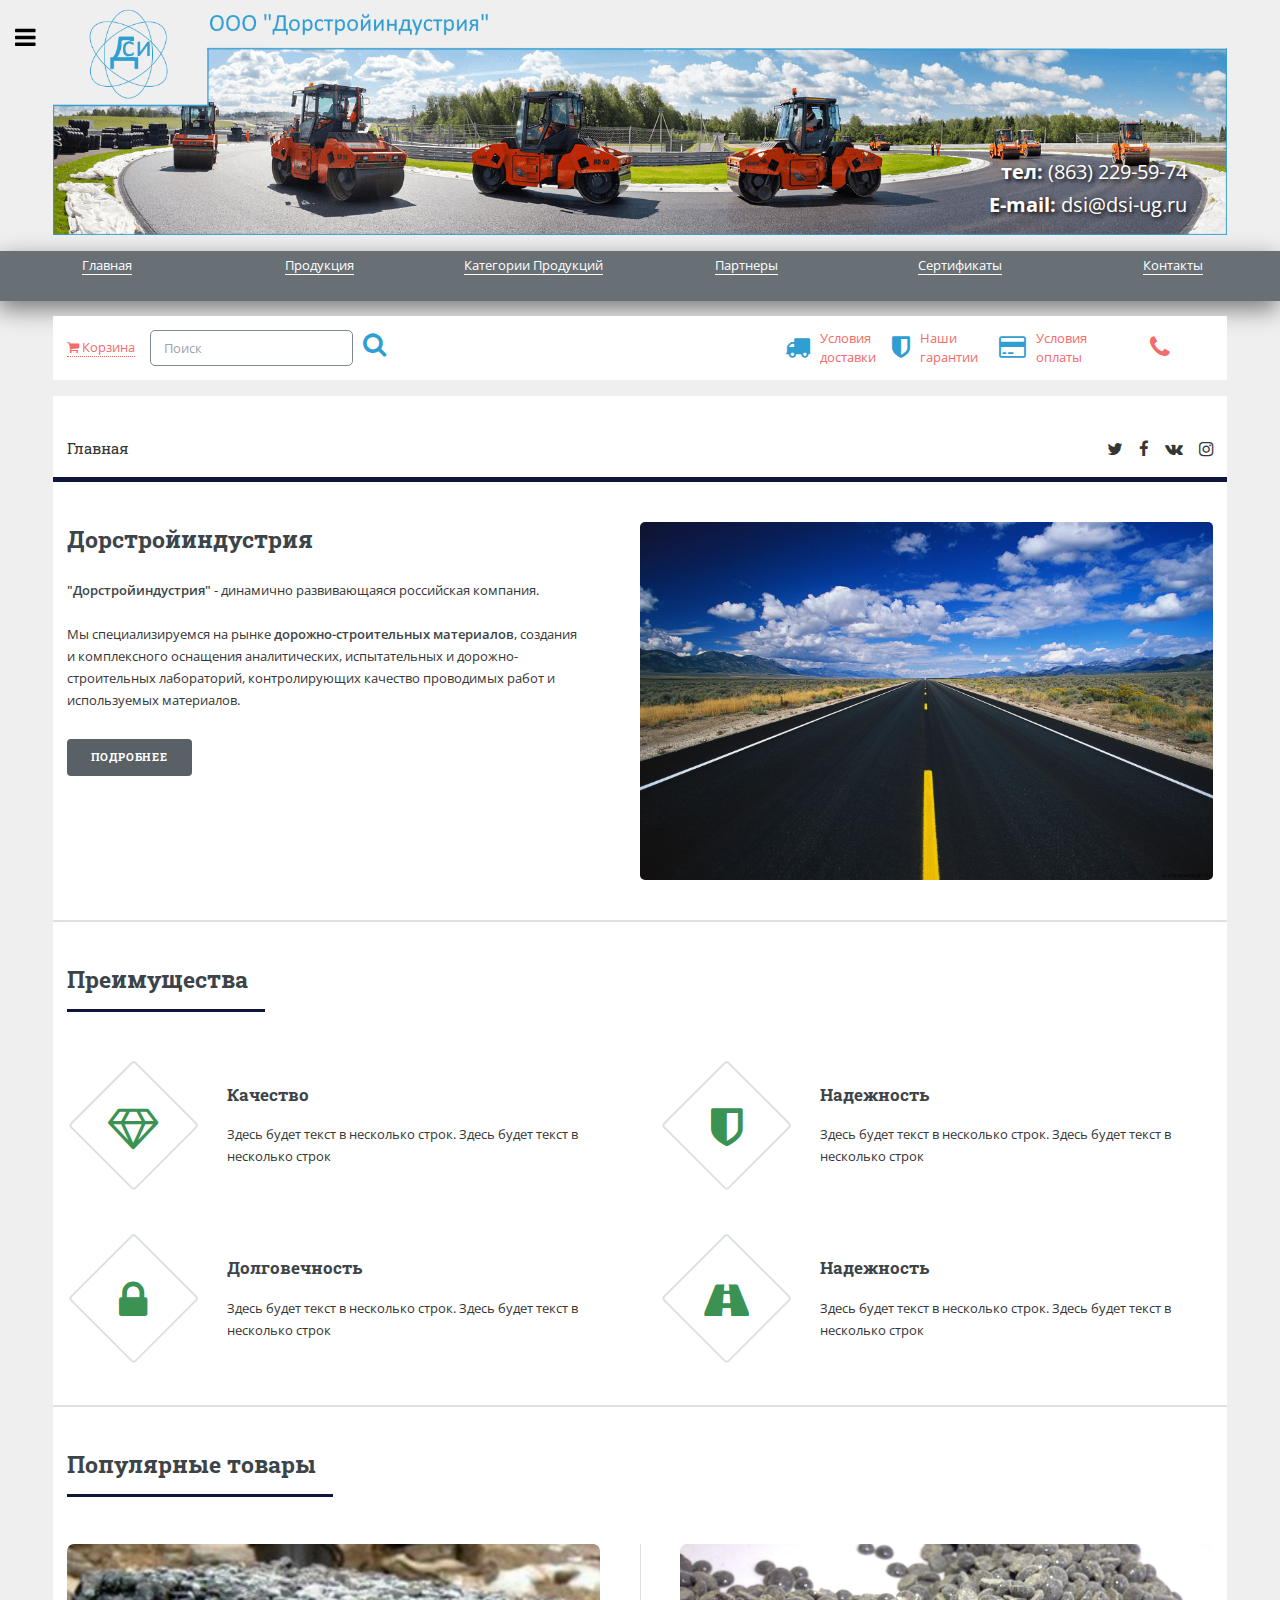
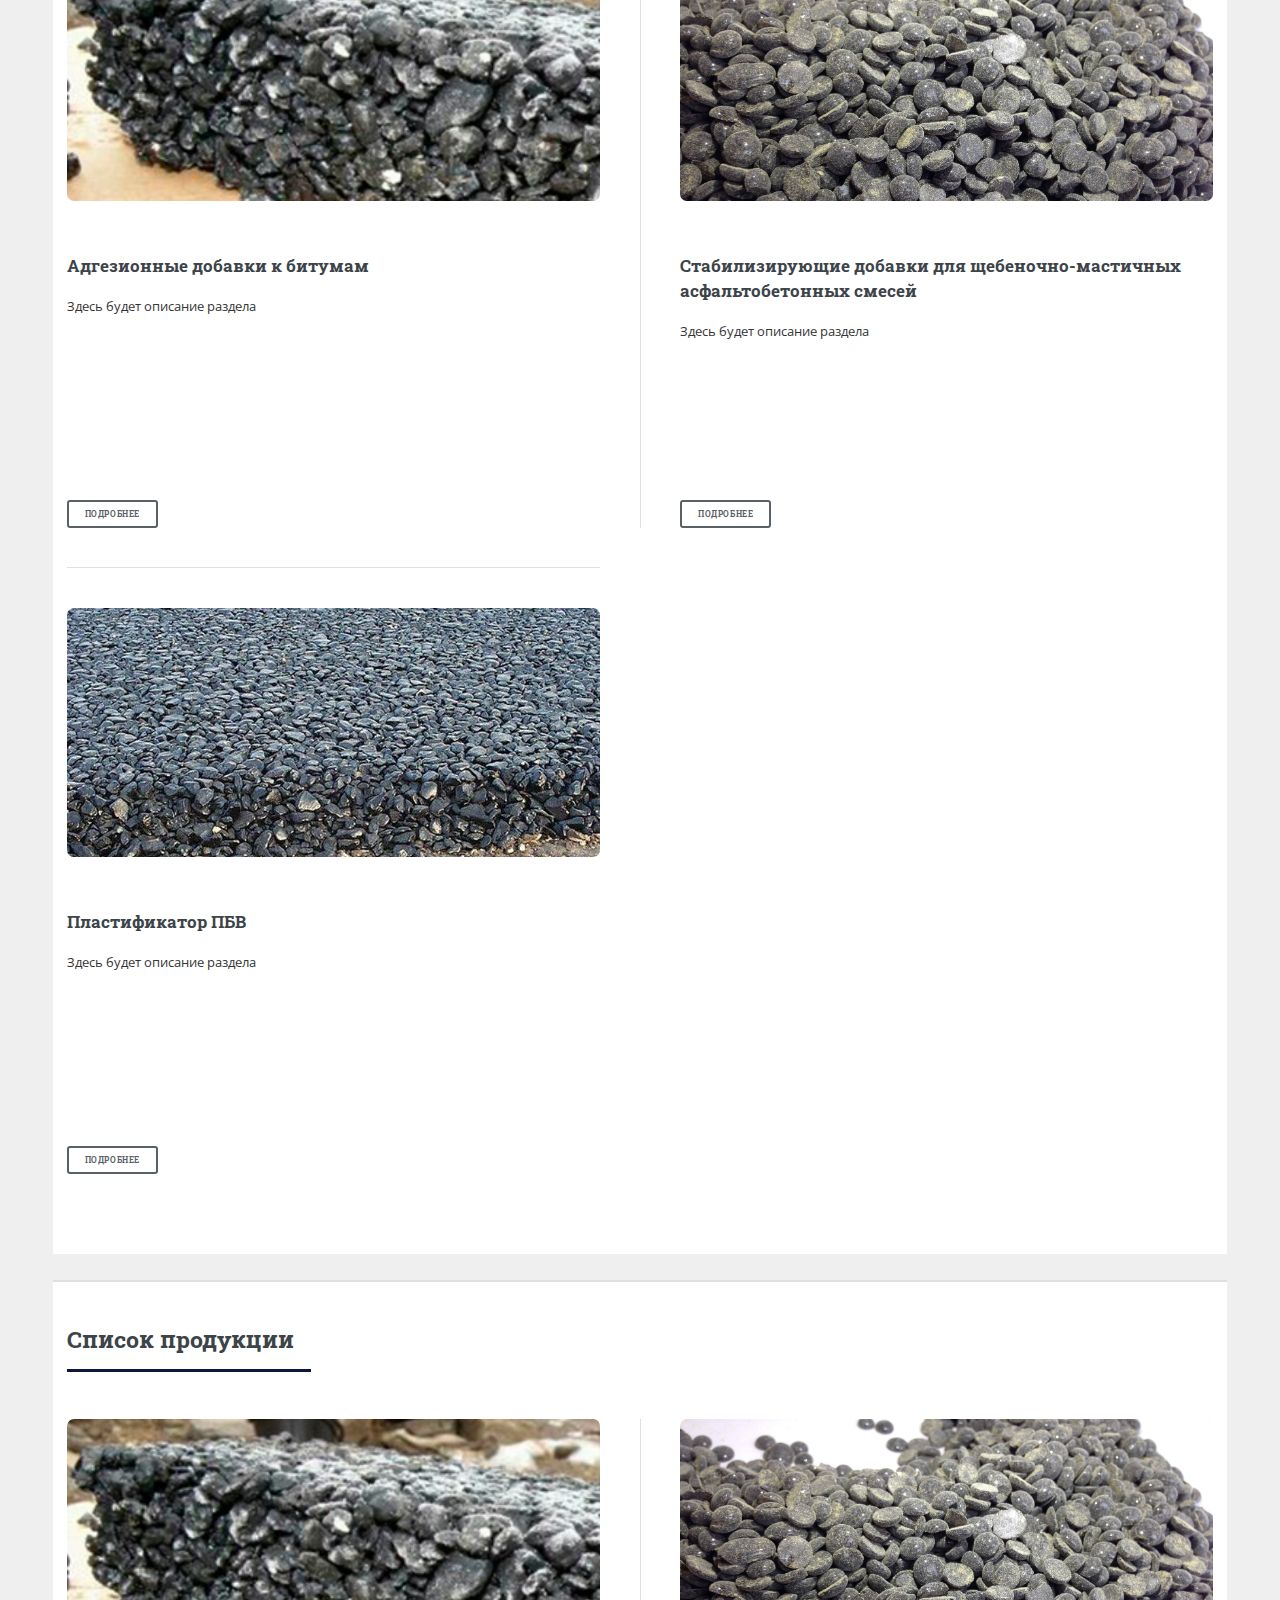
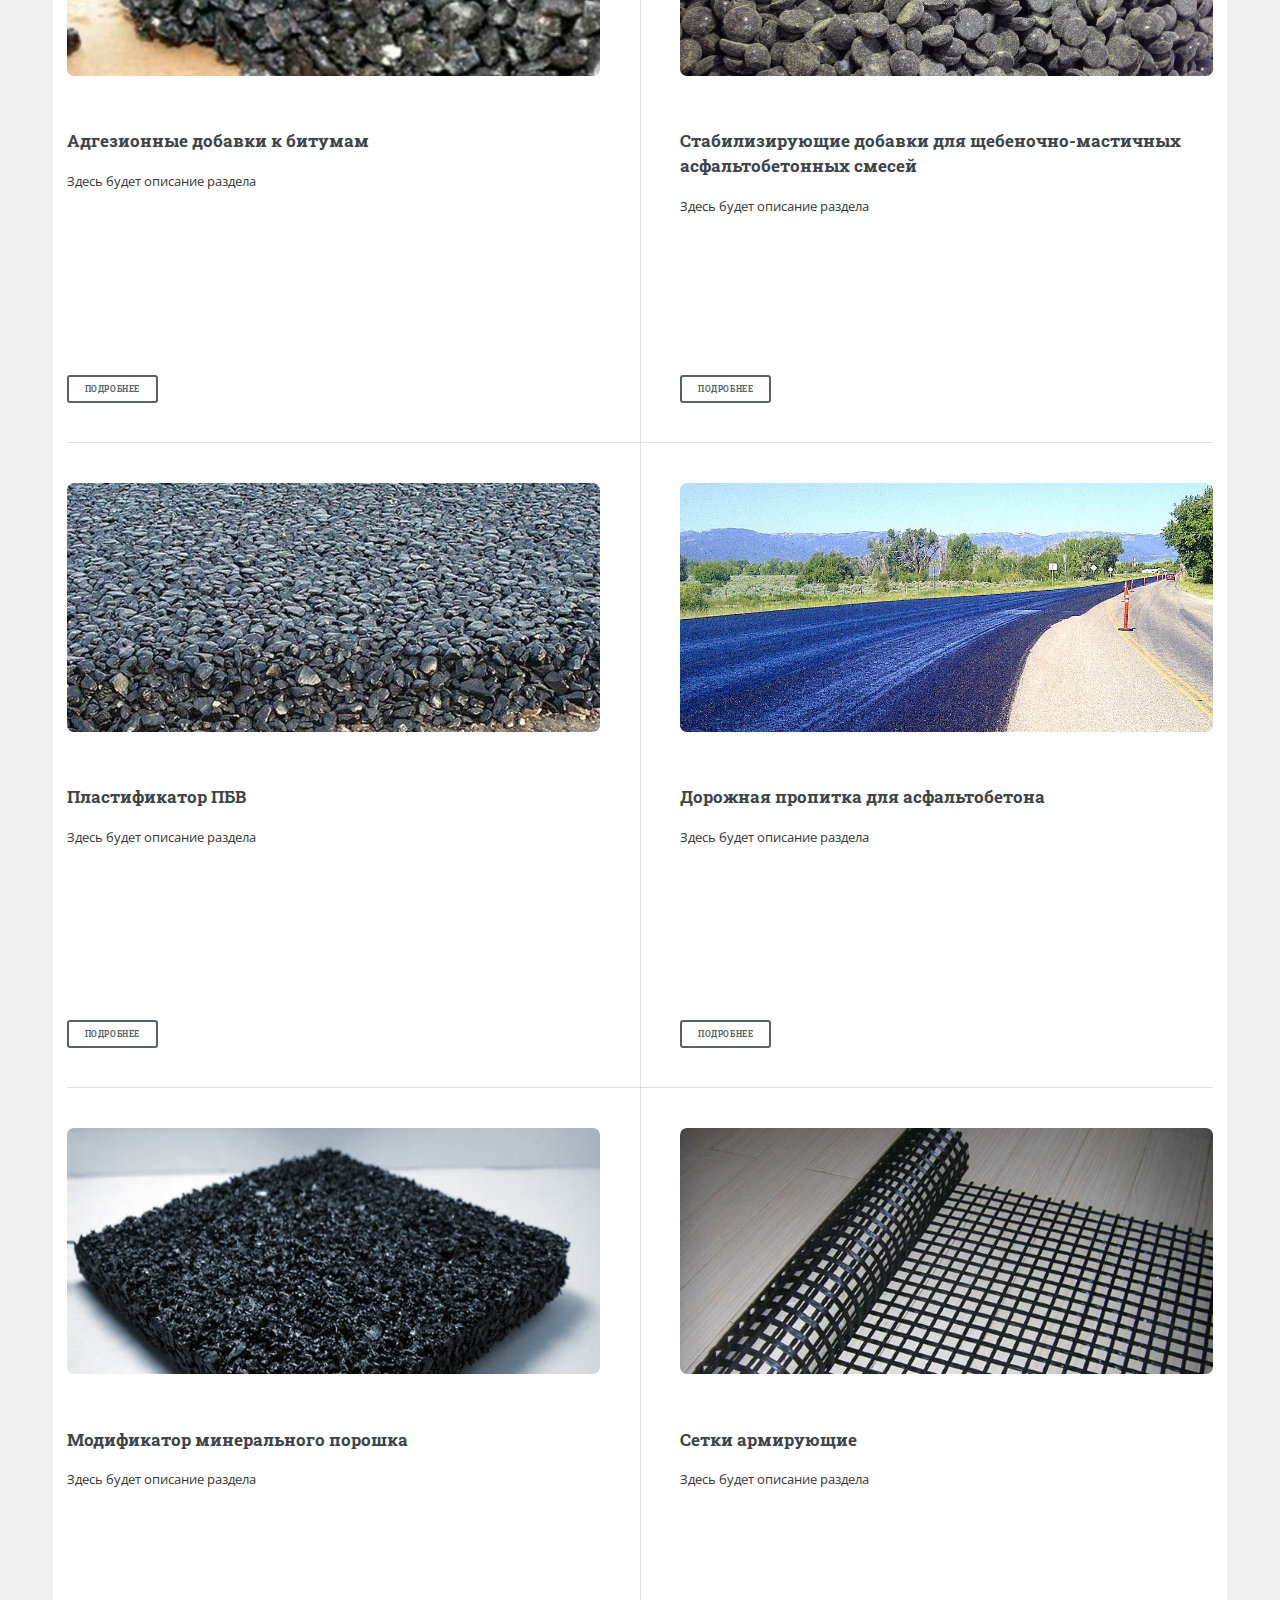
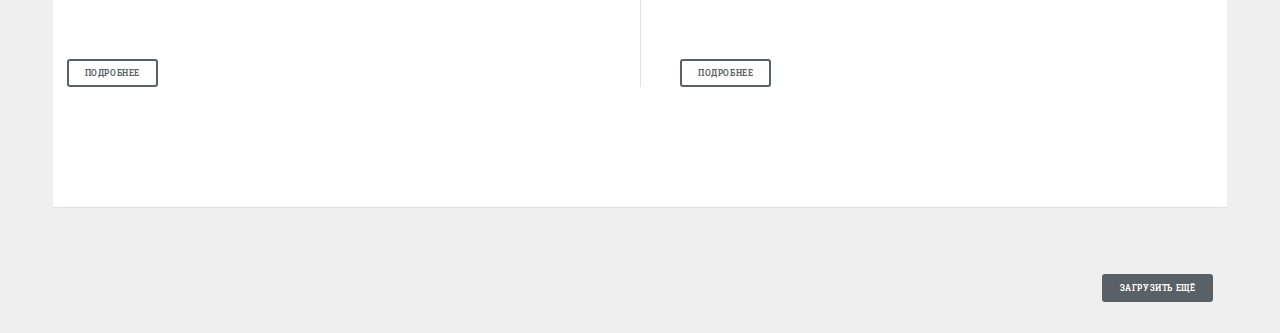
==== commit 9ad694b6: "top phone" ====
--- a/index.html
+++ b/index.html
@@ -22,7 +22,11 @@
 					<div id="main">
 						<div class="menu-top">
 							<div class="menu-inner">
-								<div class="desc-wrap desctop">									
+								<div class="desc-wrap desctop">		
+									<div class="menu-top-contacts">
+										<div class="telephone"><span>тел:</span><span> (863) 229-59-74</span></div>
+										<div class="mail"><span>E-mail:</span><span> dsi@dsi-ug.ru</span></div>
+									</div>							
 									<img src="images/bg/bg-top1.png">
 								</div>
 								<div class="desc-wrap mobile">									
--- a/css/main.css
+++ b/css/main.css
@@ -21,6 +21,30 @@
 	margin-bottom: 30px;
 }
 
+.desc-wrap{
+    position: relative;
+}
+
+.desc-wrap .menu-top-contacts{
+    position: absolute;
+    bottom: 0;
+    right: 0;
+    margin-right: 3em;
+    margin-bottom: 1em;
+    text-align: right;
+}
+
+.desc-wrap .menu-top-contacts span{
+    color: white;
+    font-size: 20px;    
+    font-weight: bold;
+    text-shadow: black 0.1em 0.1em 0.2em
+}
+
+.desc-wrap .menu-top-contacts span:nth-child(2n){
+    font-weight: 400;
+}
+
 #menu .menu-cont img{
 	width: 100%;
 	border-radius: 4px;
@@ -101,6 +125,25 @@
     border-right: 2px solid rgba(210, 215, 217, 0.75);
 }
 
+.main-cont.for_item .text-cont-left .text-cont-left-description{
+    clear: both;
+    height: 100%;
+}
+
+.main-cont.for_item .text-cont-left hr.major{
+    clear: both;
+}
+
+.for-content-img img{
+    width: 100%;
+}
+
+.main-cont.for_item .text-cont-left .image.for-content-img{
+    max-width: 50%;
+    margin-right: 1em;
+    float: left;
+}
+
 .main-cont.for_item .serts-cont{
     vertical-align: top;
     width: calc(100px);
@@ -128,9 +171,15 @@
 }
 
 @media screen and (max-width: 636px){
+    .main-cont.for_item .text-cont-left .image.for-content-img{
+        max-width: 90%;
+        margin: auto;;
+        float: inherit;
+    }
     .main-cont.for_item .text-cont-left{
         width: 100%;
         display: block;
+        border-right: none;
     }
     .main-cont.for_item .serts-cont{
         width: 100%;
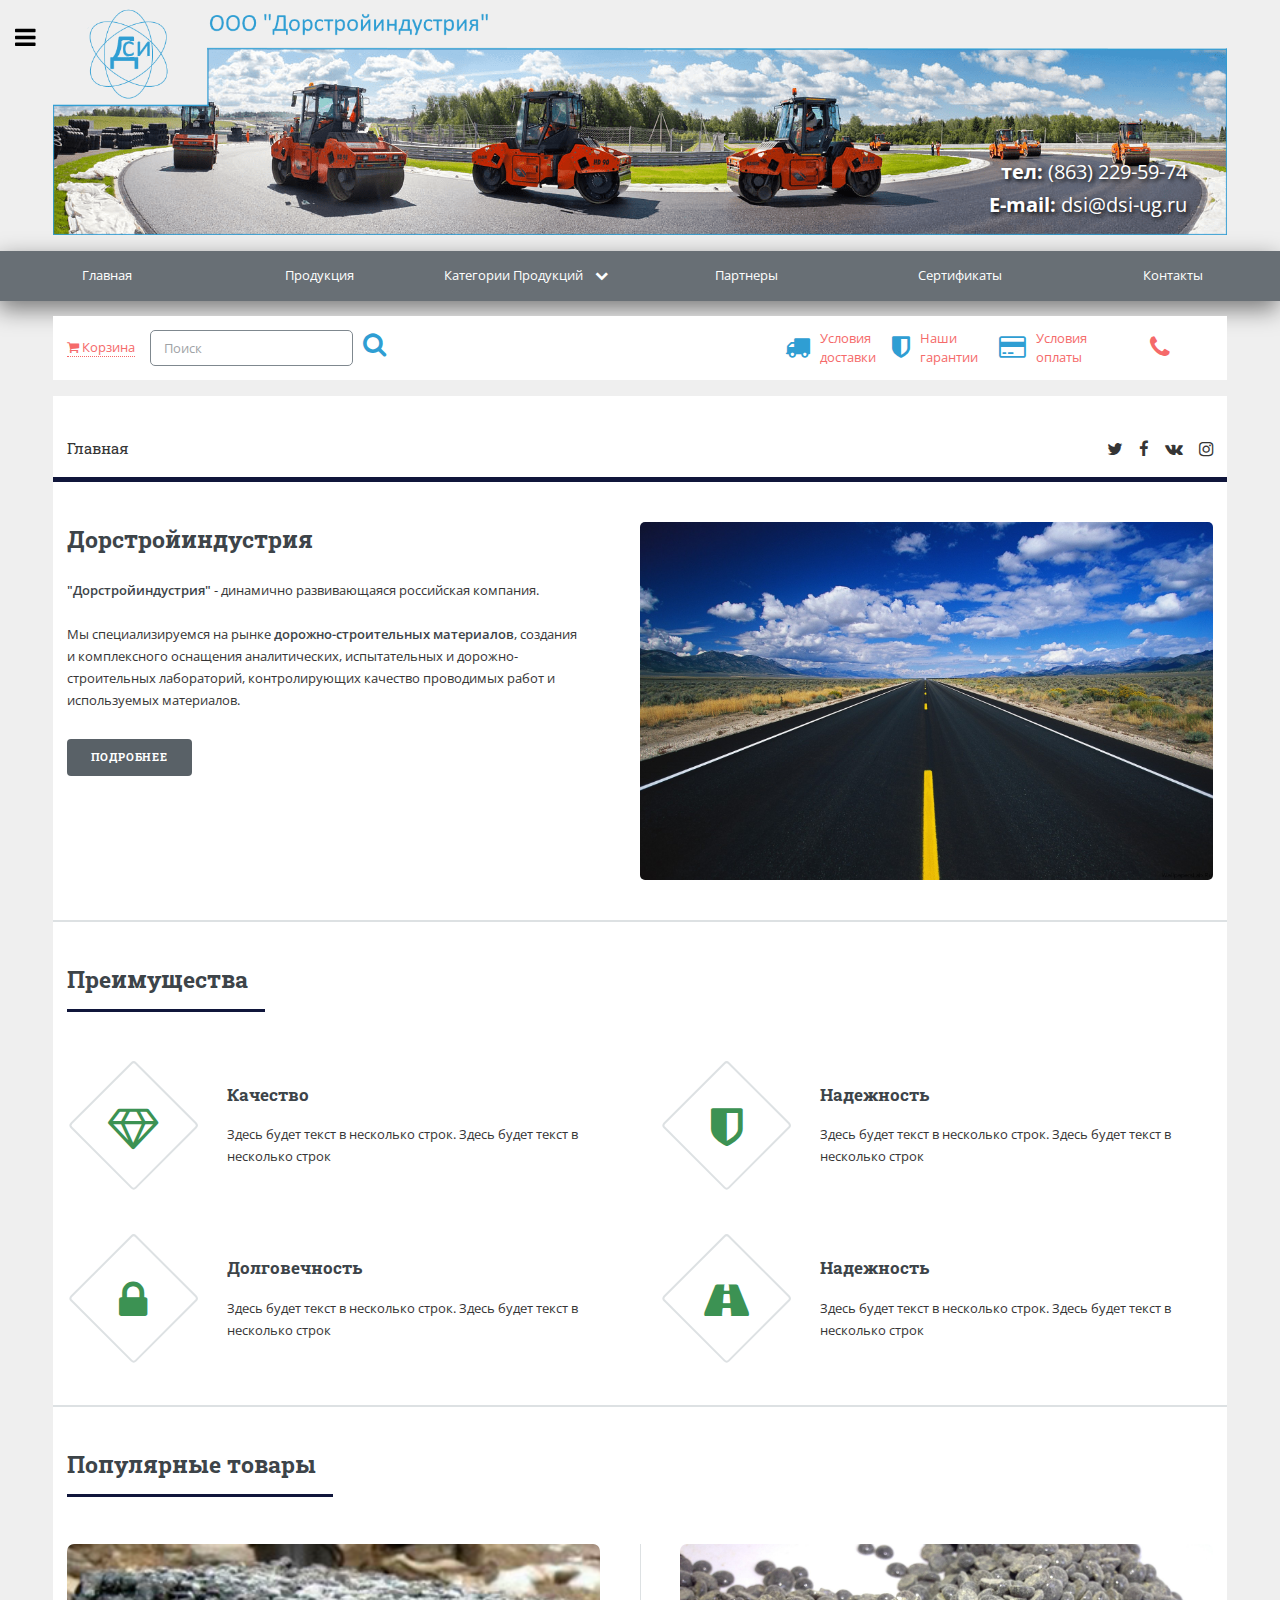
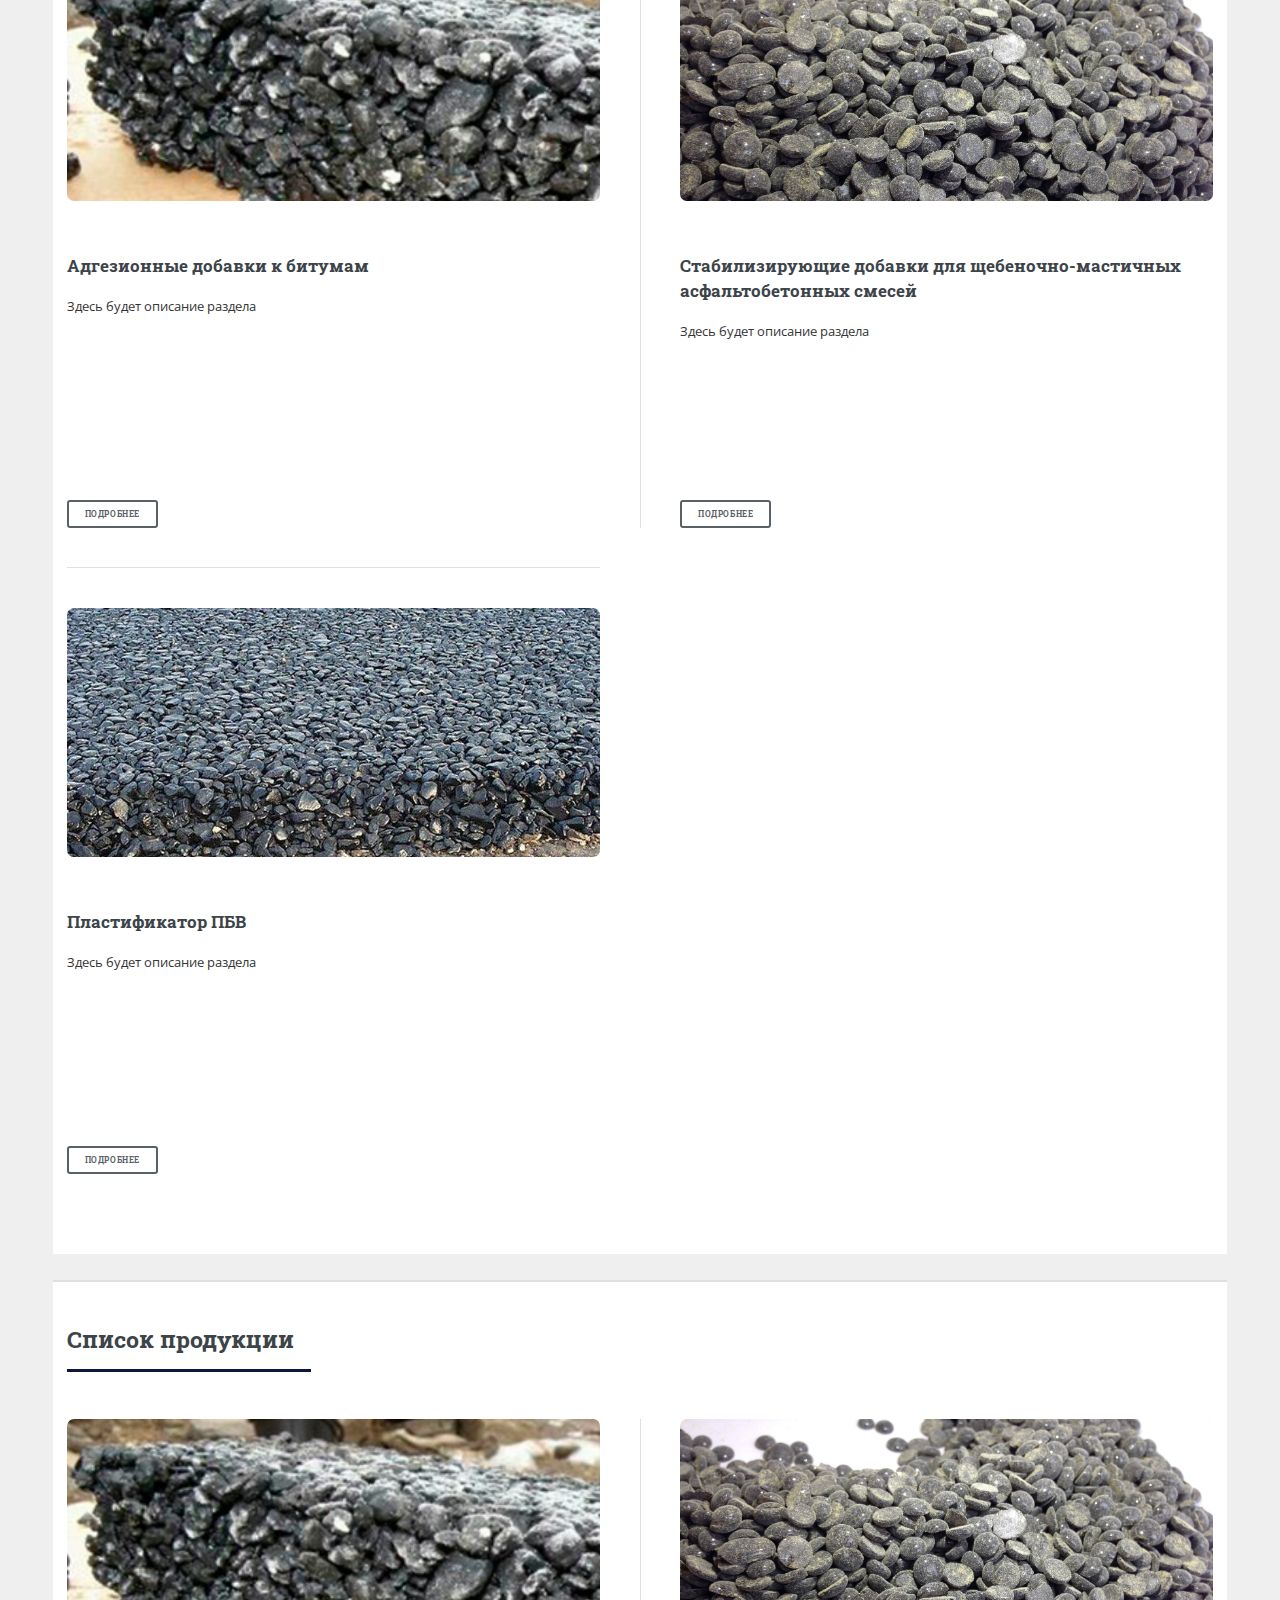
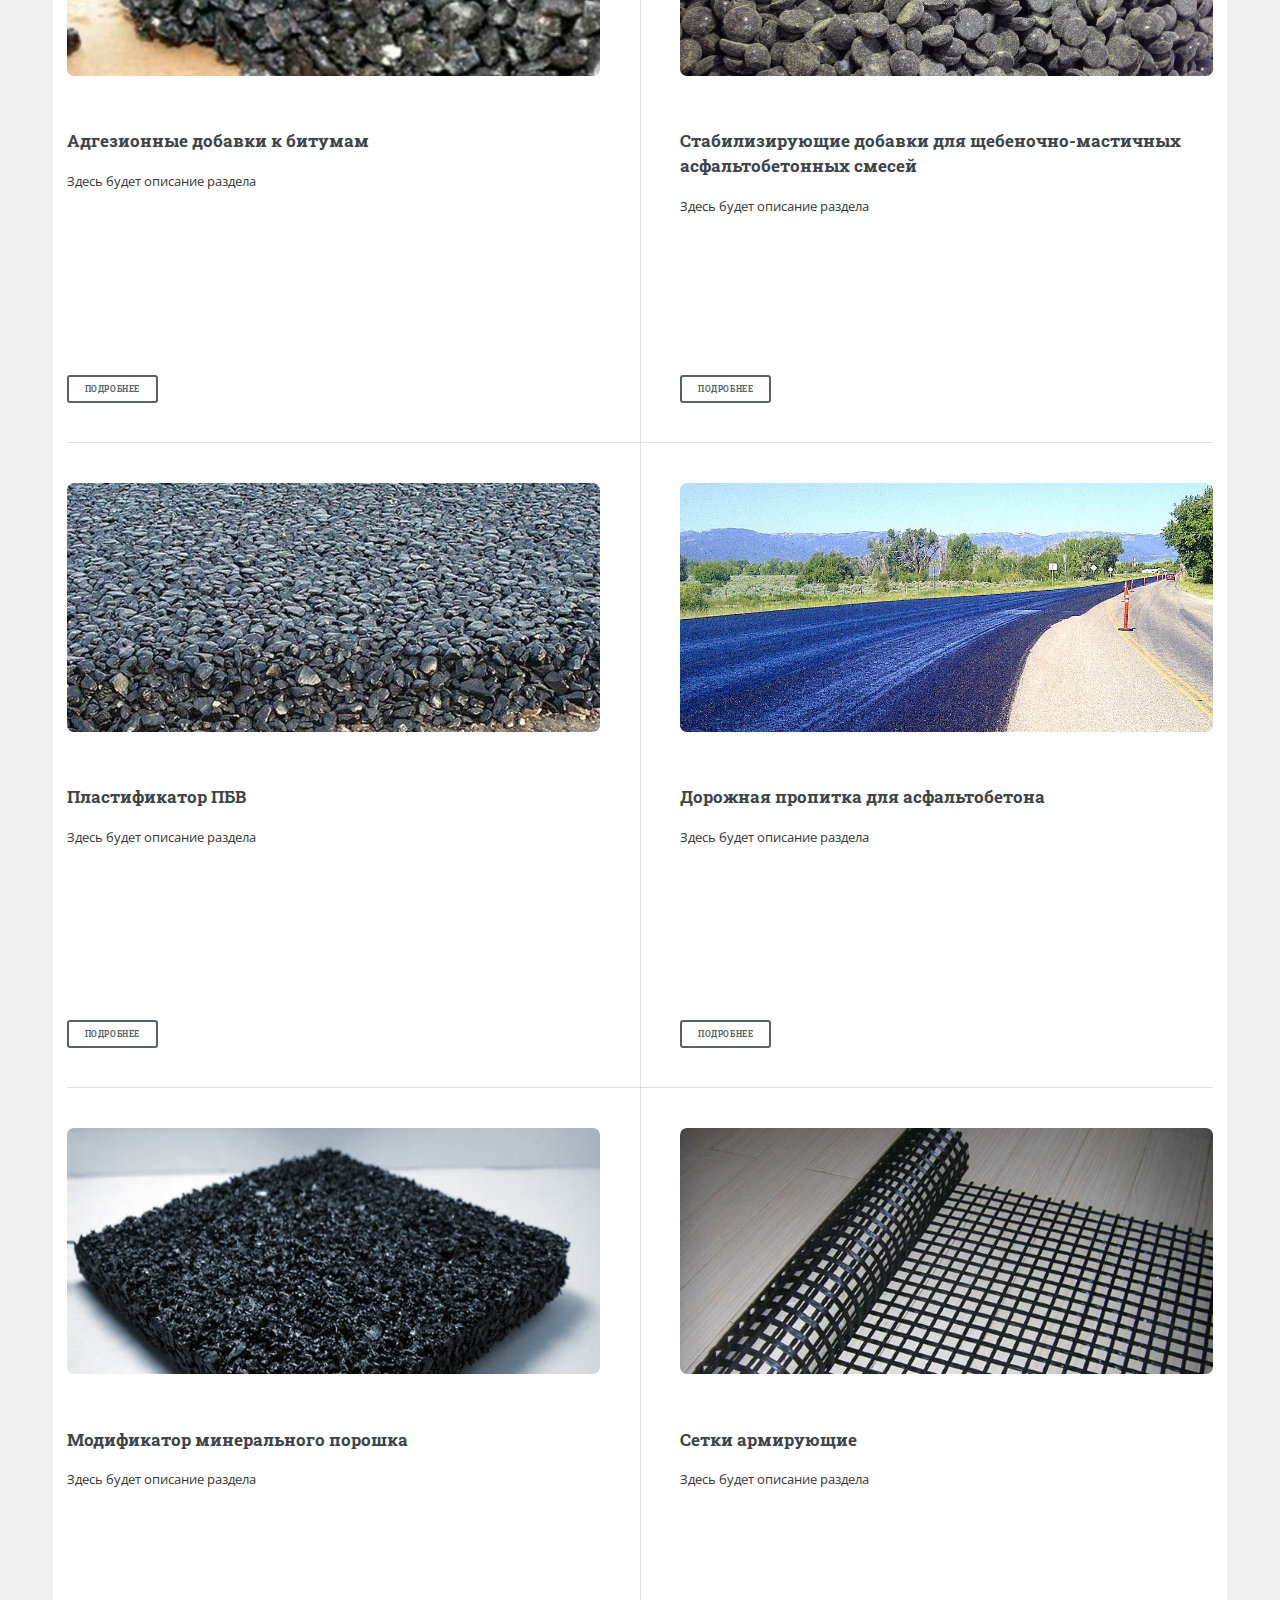
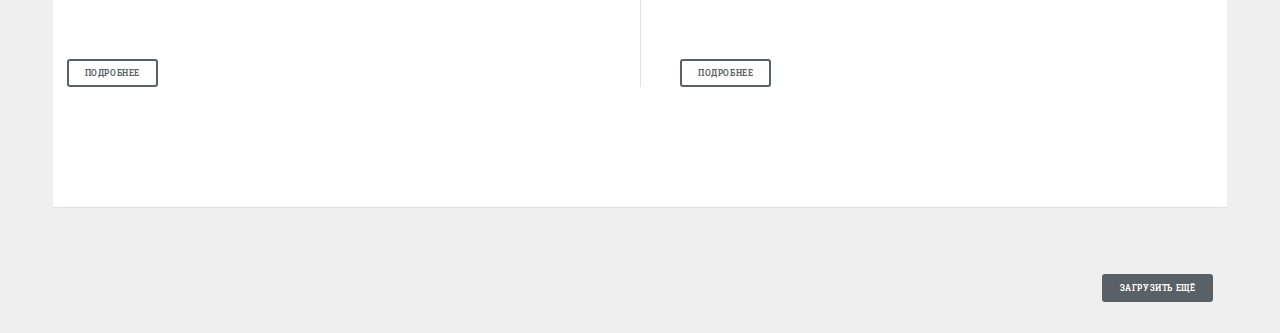
==== commit 61296617: "dropdown" ====
--- a/index.html
+++ b/index.html
@@ -42,8 +42,8 @@
 								<ul class="top-line">
 									<li><a href="index.html">Главная</a></li>
 									<li><a href="/items-list.html">Продукция</a></li>
-									<li>
-										<span class="opener">Категории Продукций</span>
+									<li class="dropdown">
+										<!--<span class="opener">Категории Продукций</span>
 										<ul class="inner-top-line">
 											<li><a href="/category.html">Адгезионные добавки к битумам</a></li>
 											<li><a href="/category.html">Стабилизирующие добавки для щебеночно-мастичных асфальтобетонных смесей</a></li>
@@ -51,7 +51,20 @@
 											<li><a href="/category.html">Дорожная пропитка для асфальтобетона</a></li>
 											<li><a href="/category.html">Модификатор минерального порошка</a></li>
 											<li><a href="/category.html">Сетки армирующие</a></li>
-										</ul>
+										</ul>-->
+
+										
+									        
+									          <a id="drop1" href="#" class="dropdown-toggle" data-toggle="dropdown">
+									            Категории Продукций
+									          </a>
+									          <ul class="dropdown-menu">
+									            <li><a href="#">Адгезионные добавки к битумам</a></li>
+									            <li><a href="#">Стабилизирующие добавки для щебеночно-мастичных асфальтобетонных смесей</a></li>
+									            <li><a href="#">Пластификатор ПБВ</a></li>
+									          </ul>
+									        
+								      
 									</li>
 									<li><a href="/partners.html">Партнеры</a></li>
 									<li><a href="/serts.html">Сертификаты</a></li>										
--- a/css/main.css
+++ b/css/main.css
@@ -448,7 +448,7 @@
     display: block;
     width: 100%;
     margin-bottom: 15px;
-    height: 50px;
+    height: 50px !important;
     transition: opacity 0.5s ease, display 0.5s ease;   
 }
 
@@ -610,13 +610,16 @@
     text-align: center;
     height: 50px;
     padding-left: 0 !important;
+    display: flex;
 }
 
 .menu-top-line ul li a{
     color: white;
-    border-bottom: 1px solid white;
+    /*border-bottom: 1px solid white !important;*/
+    border-bottom: none;
     vertical-align: middle;
-    vertical-align: -webkit-baseline-middle;
+    vertical-align: -webkit-baseline-middle; 
+    margin: auto;
 }
 
 .menu-top-line ul li span{
@@ -809,6 +812,84 @@
 }
 
 .desc-wrap.mobile{
+    display: none;
+}
+
+.dropdown-menu{
+    background-color: rgba(103, 110, 116, 1);
+    transition: height 1s ease;
+}
+
+.menu-top-line ul .dropdown-menu li{
+    display: block;    
+    width: 100%;
+    text-align: left;
+    border-bottom: none;
+}
+
+.menu-top-line ul li .dropdown-menu a{
+    border-bottom: none !important;
+}
+
+.dropdown-menu > li > a{
+    padding: 5px 20px;
+    margin: auto 0;
+    width: calc(100%);
+}
+
+.dropdown .dropdown-menu li {
+    height: 0;
+    overflow: hidden;
+    display: flex;
+}
+
+.dropdown-menu{
+    padding: 0;
+    border: none;
+    transition: all .5s ease;
+}
+
+.dropdown-toggle:before{
+    content: '\f078';
+    font-family: FontAwesome;
+    position: absolute;
+    margin-right: 15%;
+    transition: color 0.2s ease-in-out, transform 0.2s ease-in-out;
+    color: white;
+    right: 0;
+}
+
+.dropdown.open .dropdown-toggle:before{
+    -moz-transform: rotate(-180deg);
+    -webkit-transform: rotate(-180deg);
+    -ms-transform: rotate(-180deg);
+    transform: rotate(-180deg);
+}
+
+a.dropdown-toggle:hover:before{
+    color: #f56a6a !important;   
+}
+
+.dropdown.open .dropdown-menu li{
+    height: auto;
+    min-height: 50px;
+    overflow: inherit;
+}
+
+.dropdown.open .dropdown-menu{
+    padding: 5px 0;
+    border: 1px solid rgba(0,0,0,.15);
+}
+
+.dropdown-menu>li>a {
+    white-space: normal;
+}
+
+a.dropdown-toggle{
+    padding-right: 40px;
+}
+
+.tooltip.bottom .tooltip-arrow{
     display: none;
 }
 
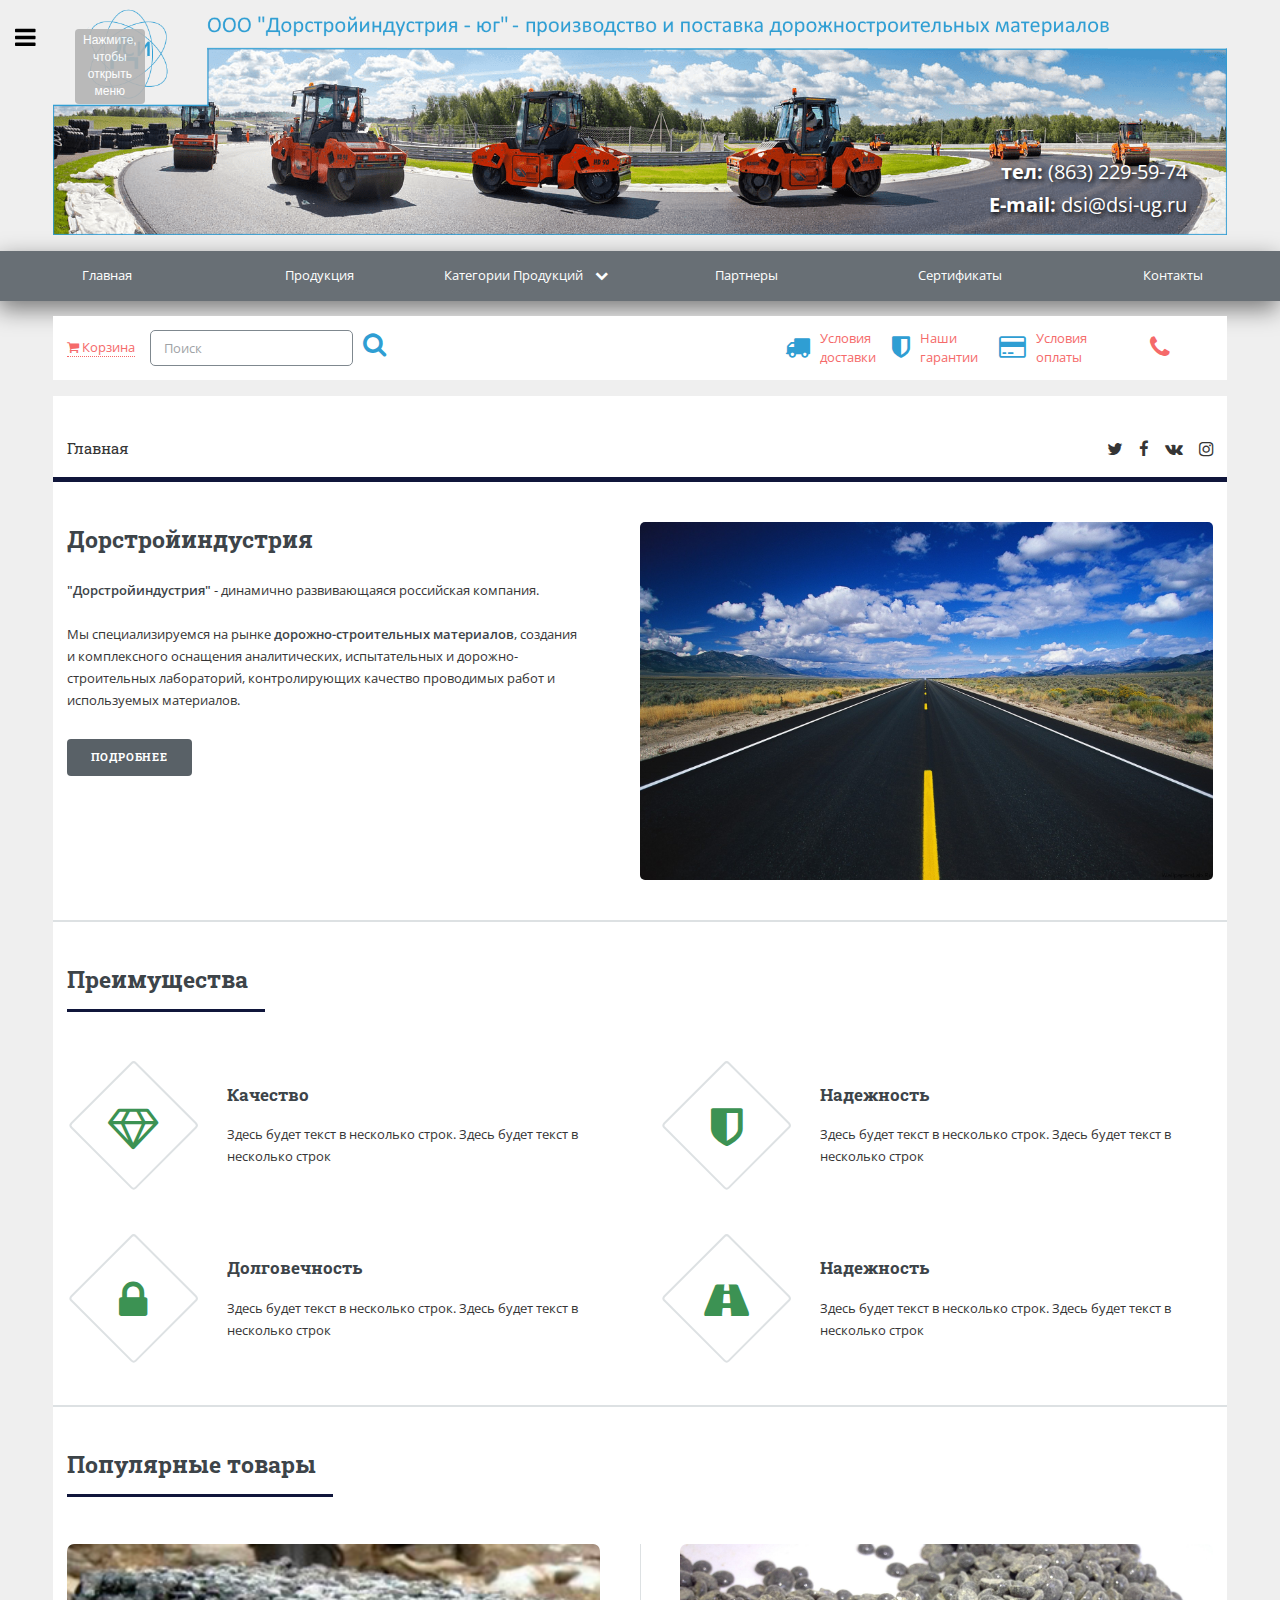
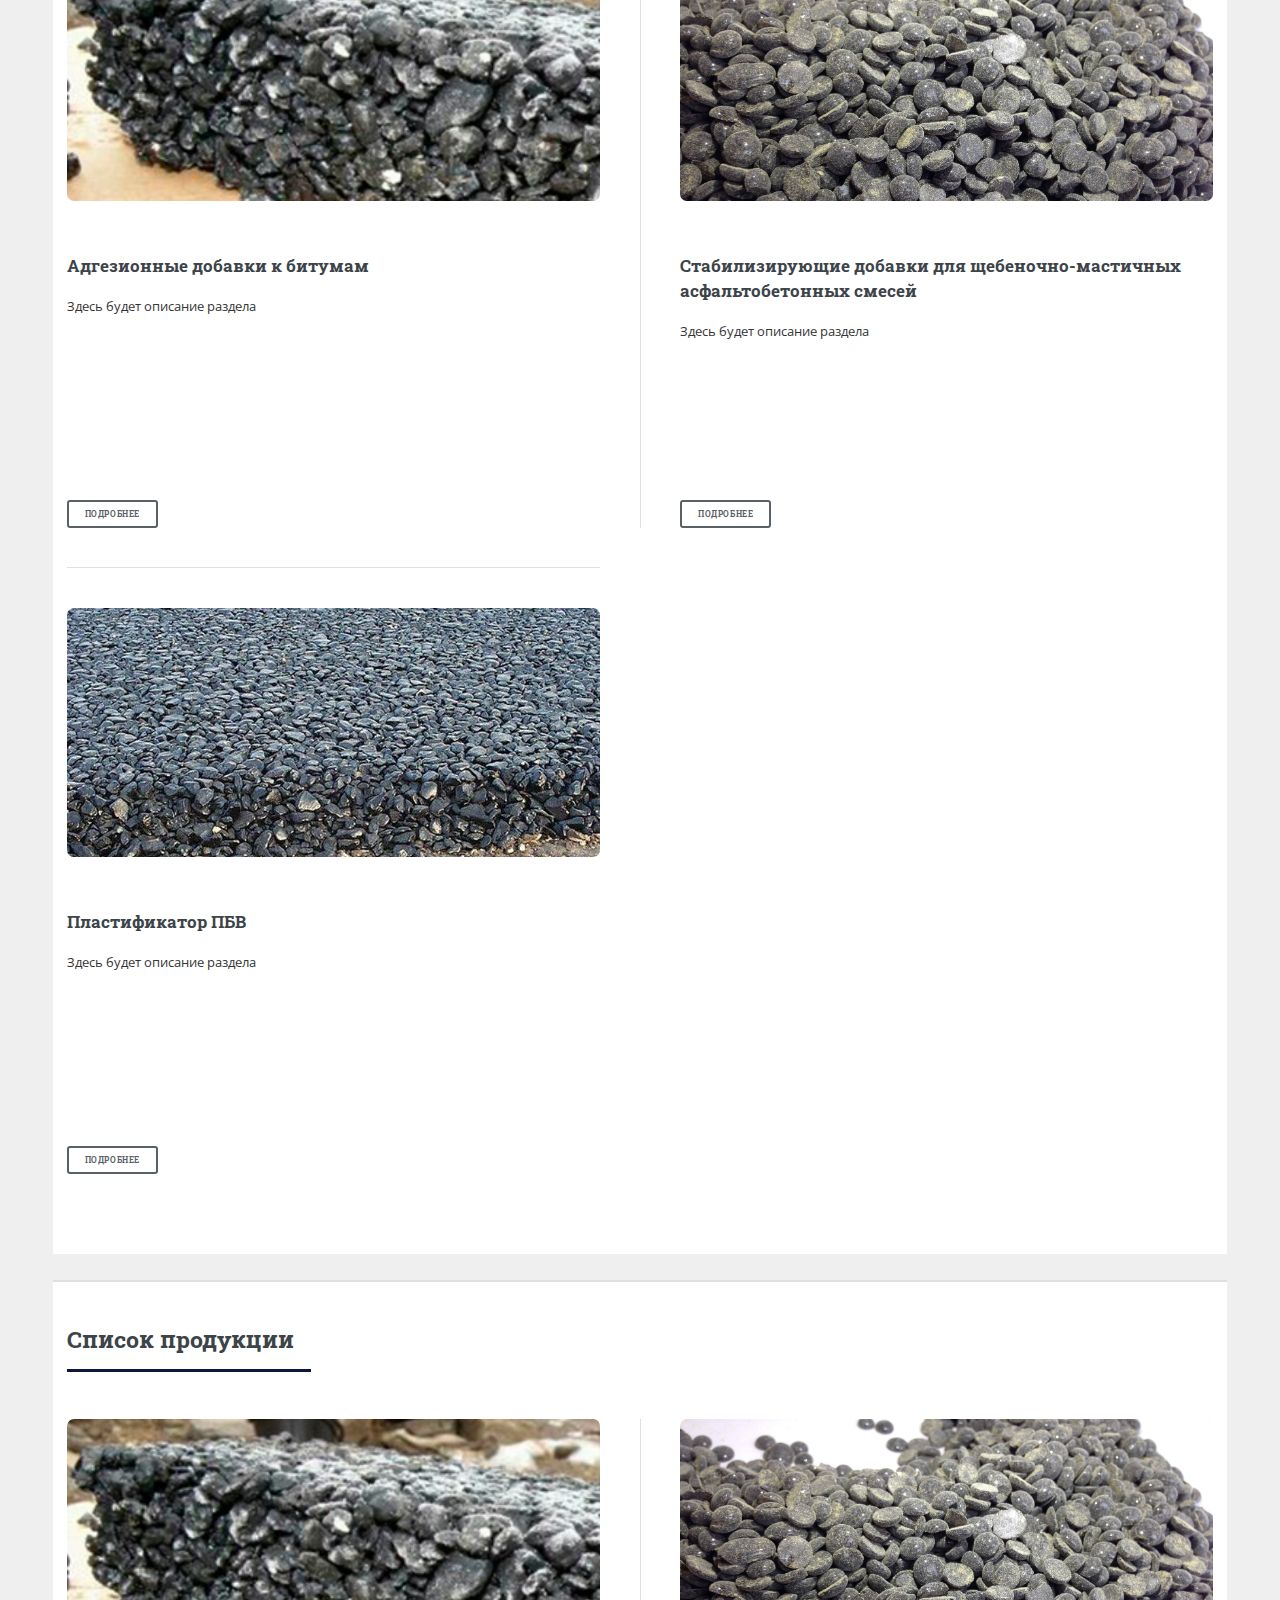
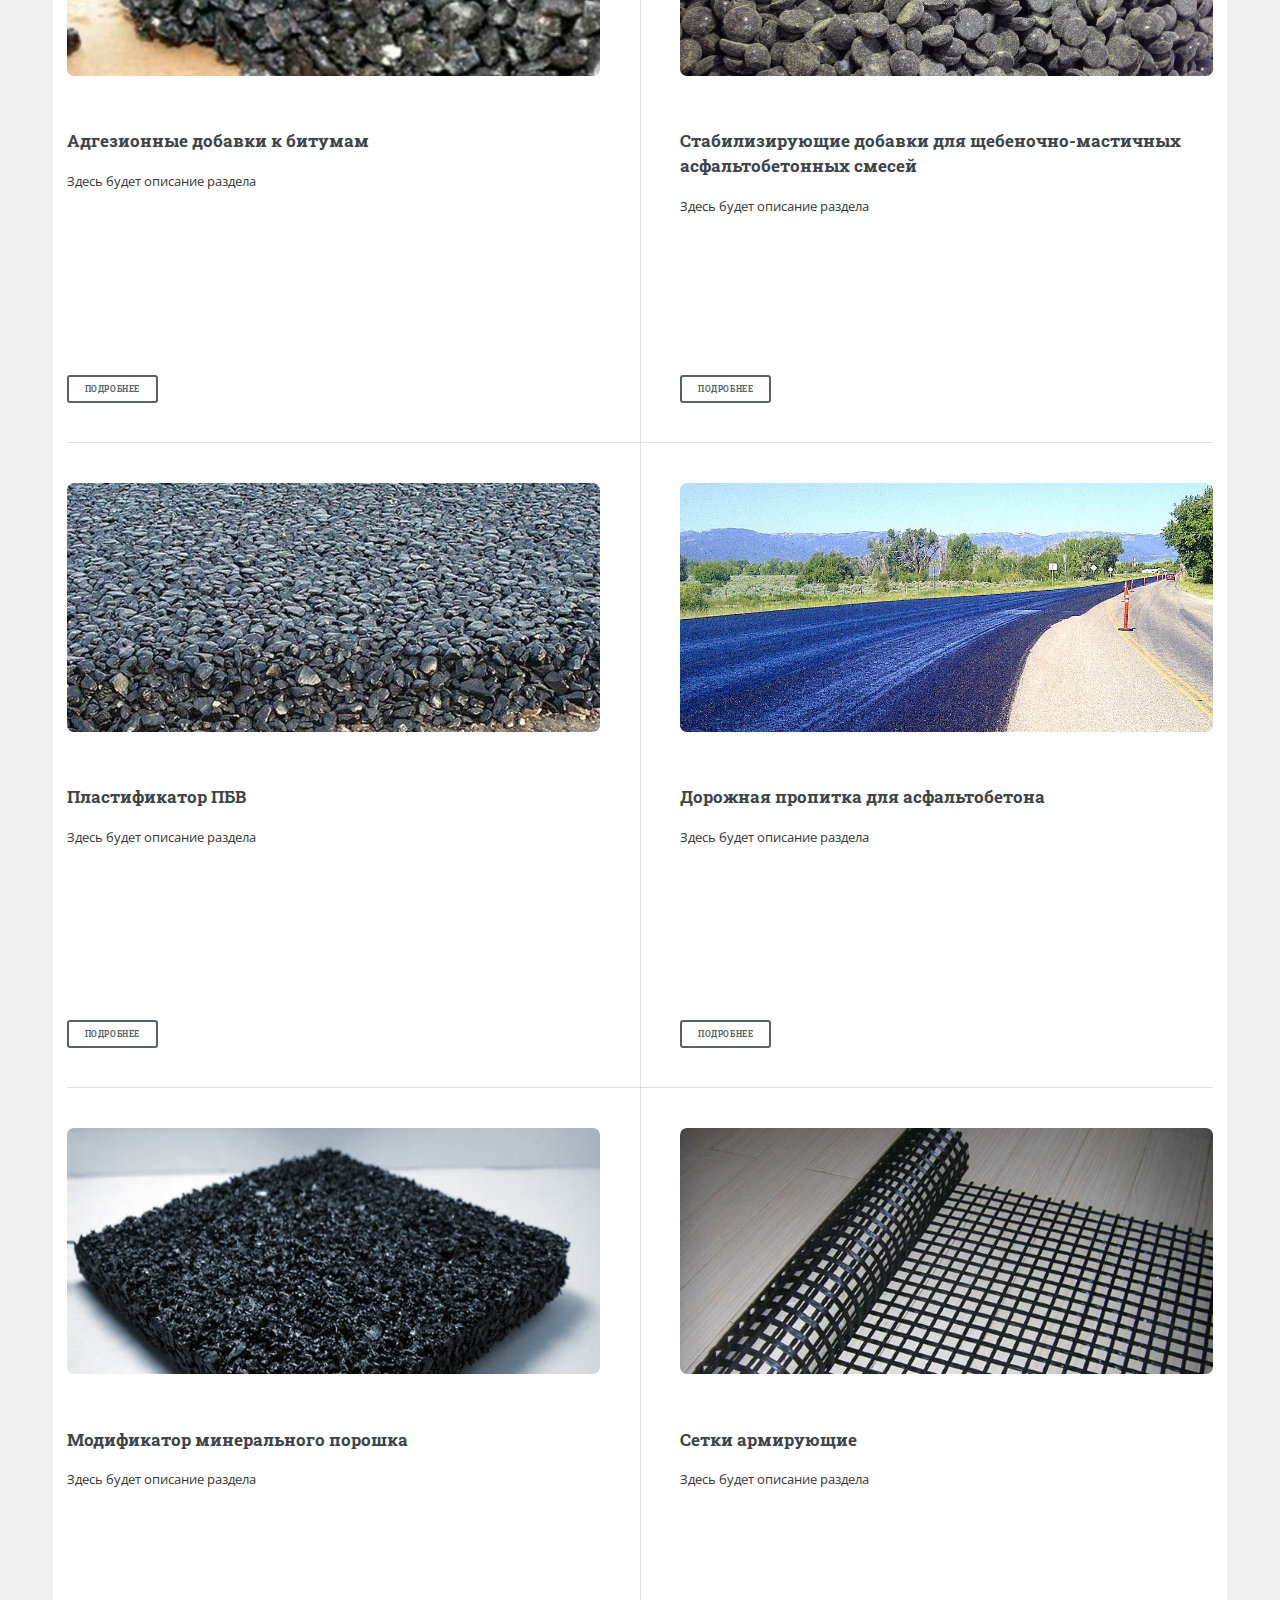
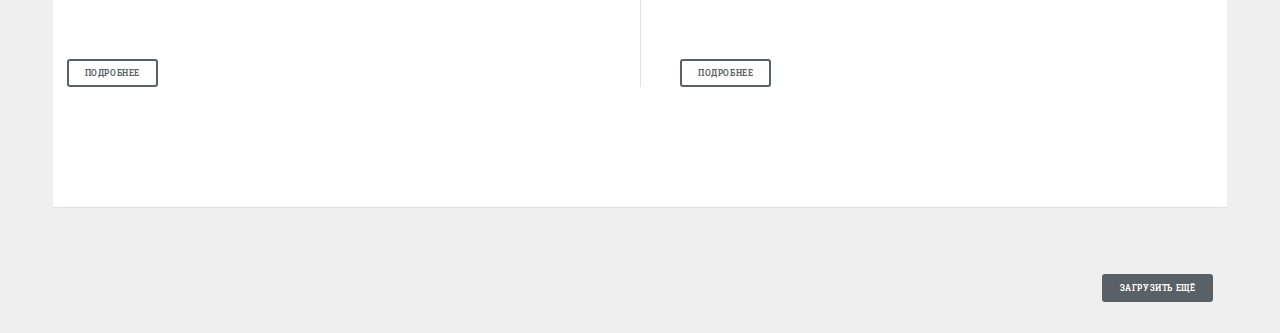
==== commit 350193e9: "few bugs fixed" ====
--- a/index.html
+++ b/index.html
@@ -61,6 +61,18 @@
 									          <ul class="dropdown-menu">
 									            <li><a href="#">Адгезионные добавки к битумам</a></li>
 									            <li><a href="#">Стабилизирующие добавки для щебеночно-мастичных асфальтобетонных смесей</a></li>
+									            <li><a href="#">Стабилизирующие добавки для щебеночно-мастичных асфальтобетонных смесей</a></li>
+									            <li><a href="#">Стабилизирующие добавки для щебеночно-мастичных асфальтобетонных смесей</a></li>
+									            <li><a href="#">Стабилизирующие добавки для щебеночно-мастичных асфальтобетонных смесей</a></li>
+									            <li><a href="#">Стабилизирующие добавки для щебеночно-мастичных асфальтобетонных смесей</a></li>
+									            <li><a href="#">Стабилизирующие добавки для щебеночно-мастичных асфальтобетонных смесей</a></li>
+									            <li><a href="#">Стабилизирующие добавки для щебеночно-мастичных асфальтобетонных смесей</a></li>
+									            <li><a href="#">Стабилизирующие добавки для щебеночно-мастичных асфальтобетонных смесей</a></li>
+									            <li><a href="#">Стабилизирующие добавки для щебеночно-мастичных асфальтобетонных смесей</a></li>
+									            <li><a href="#">Стабилизирующие добавки для щебеночно-мастичных асфальтобетонных смесей</a></li>
+									            <li><a href="#">Стабилизирующие добавки для щебеночно-мастичных асфальтобетонных смесей</a></li>
+									            <li><a href="#">Стабилизирующие добавки для щебеночно-мастичных асфальтобетонных смесей</a></li>
+									            <li><a href="#">Стабилизирующие добавки для щебеночно-мастичных асфальтобетонных смесей</a></li>
 									            <li><a href="#">Пластификатор ПБВ</a></li>
 									          </ul>
 									        
--- a/css/main.css
+++ b/css/main.css
@@ -873,7 +873,7 @@
 .dropdown.open .dropdown-menu li{
     height: auto;
     min-height: 50px;
-    overflow: inherit;
+    overflow: hidden;
 }
 
 .dropdown.open .dropdown-menu{
@@ -891,6 +891,16 @@
 
 .tooltip.bottom .tooltip-arrow{
     display: none;
+}
+
+.tooltip-inner{
+    background-color: rgb(179, 179, 179);
+}
+
+.open>.dropdown-menu {
+    display: block;
+    overflow-y: scroll;
+    max-height: 500px;
 }
 
 @media screen and (max-width: 636px){
